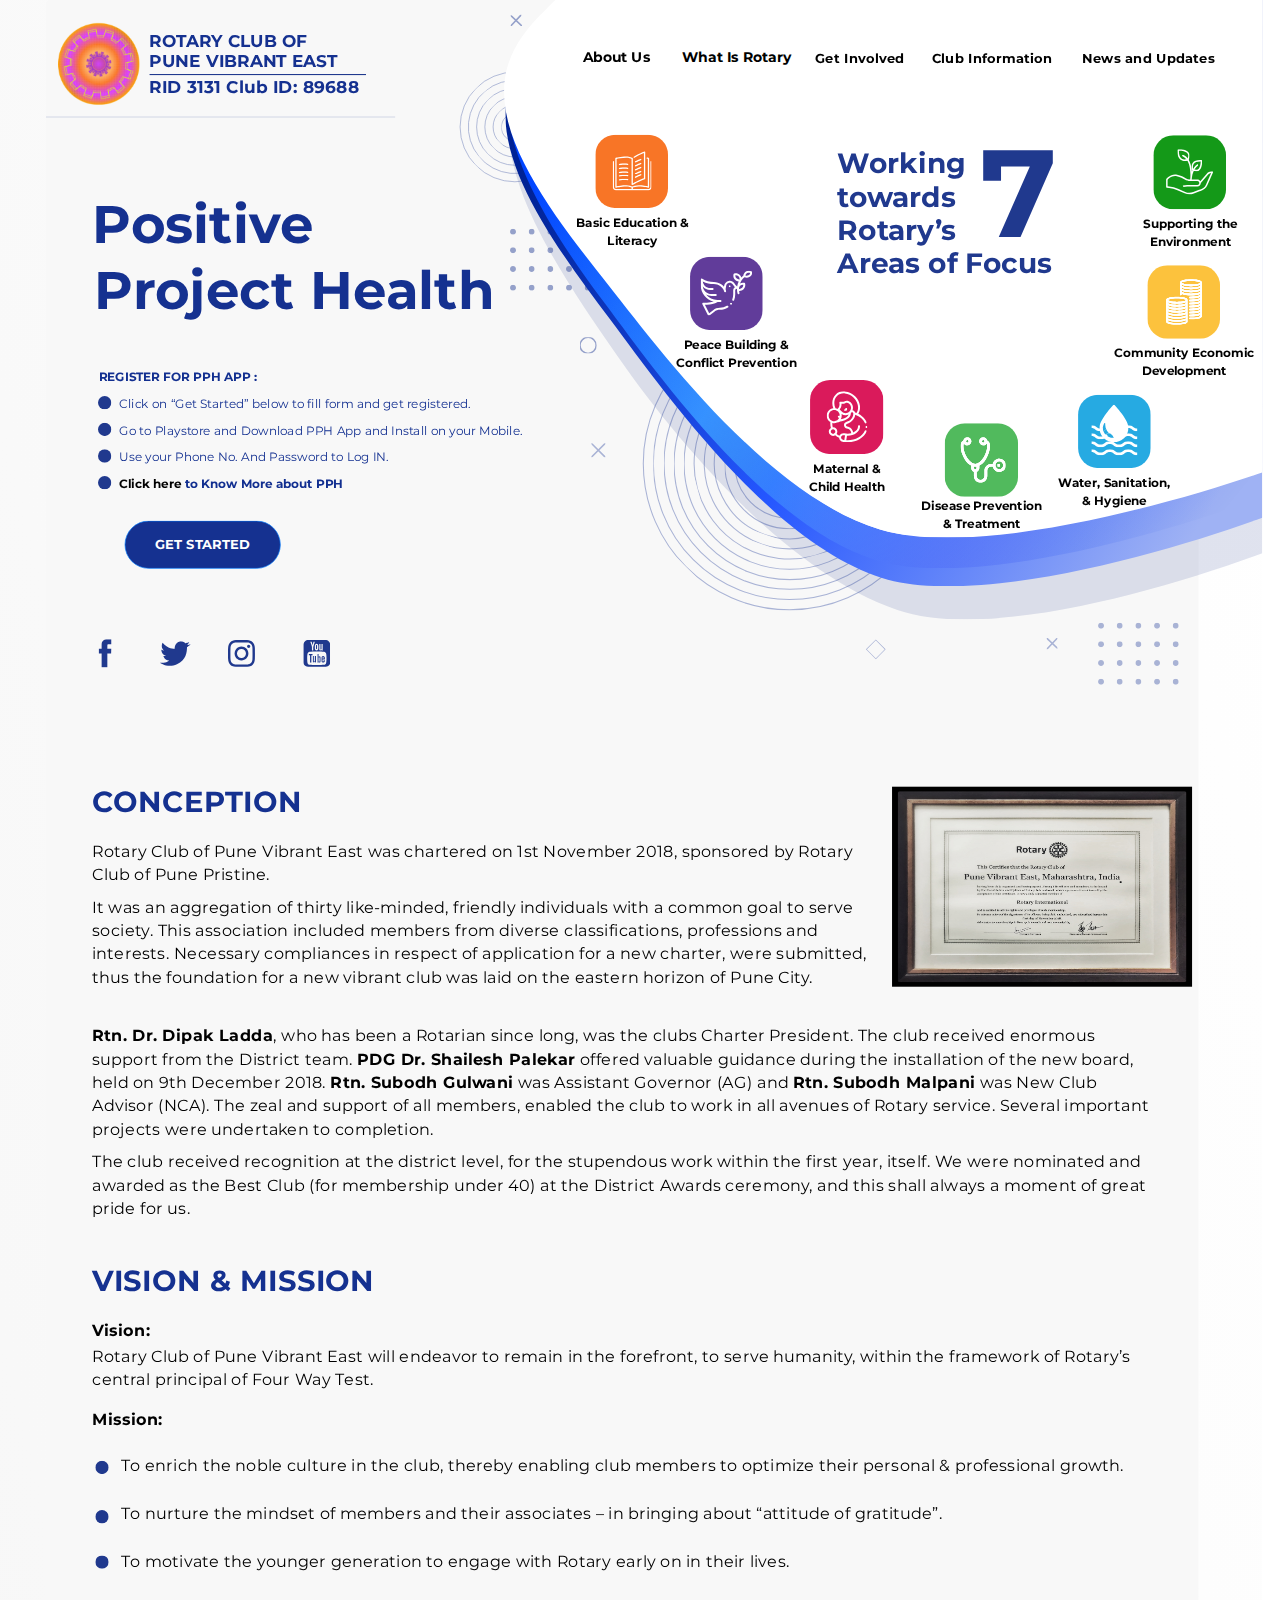
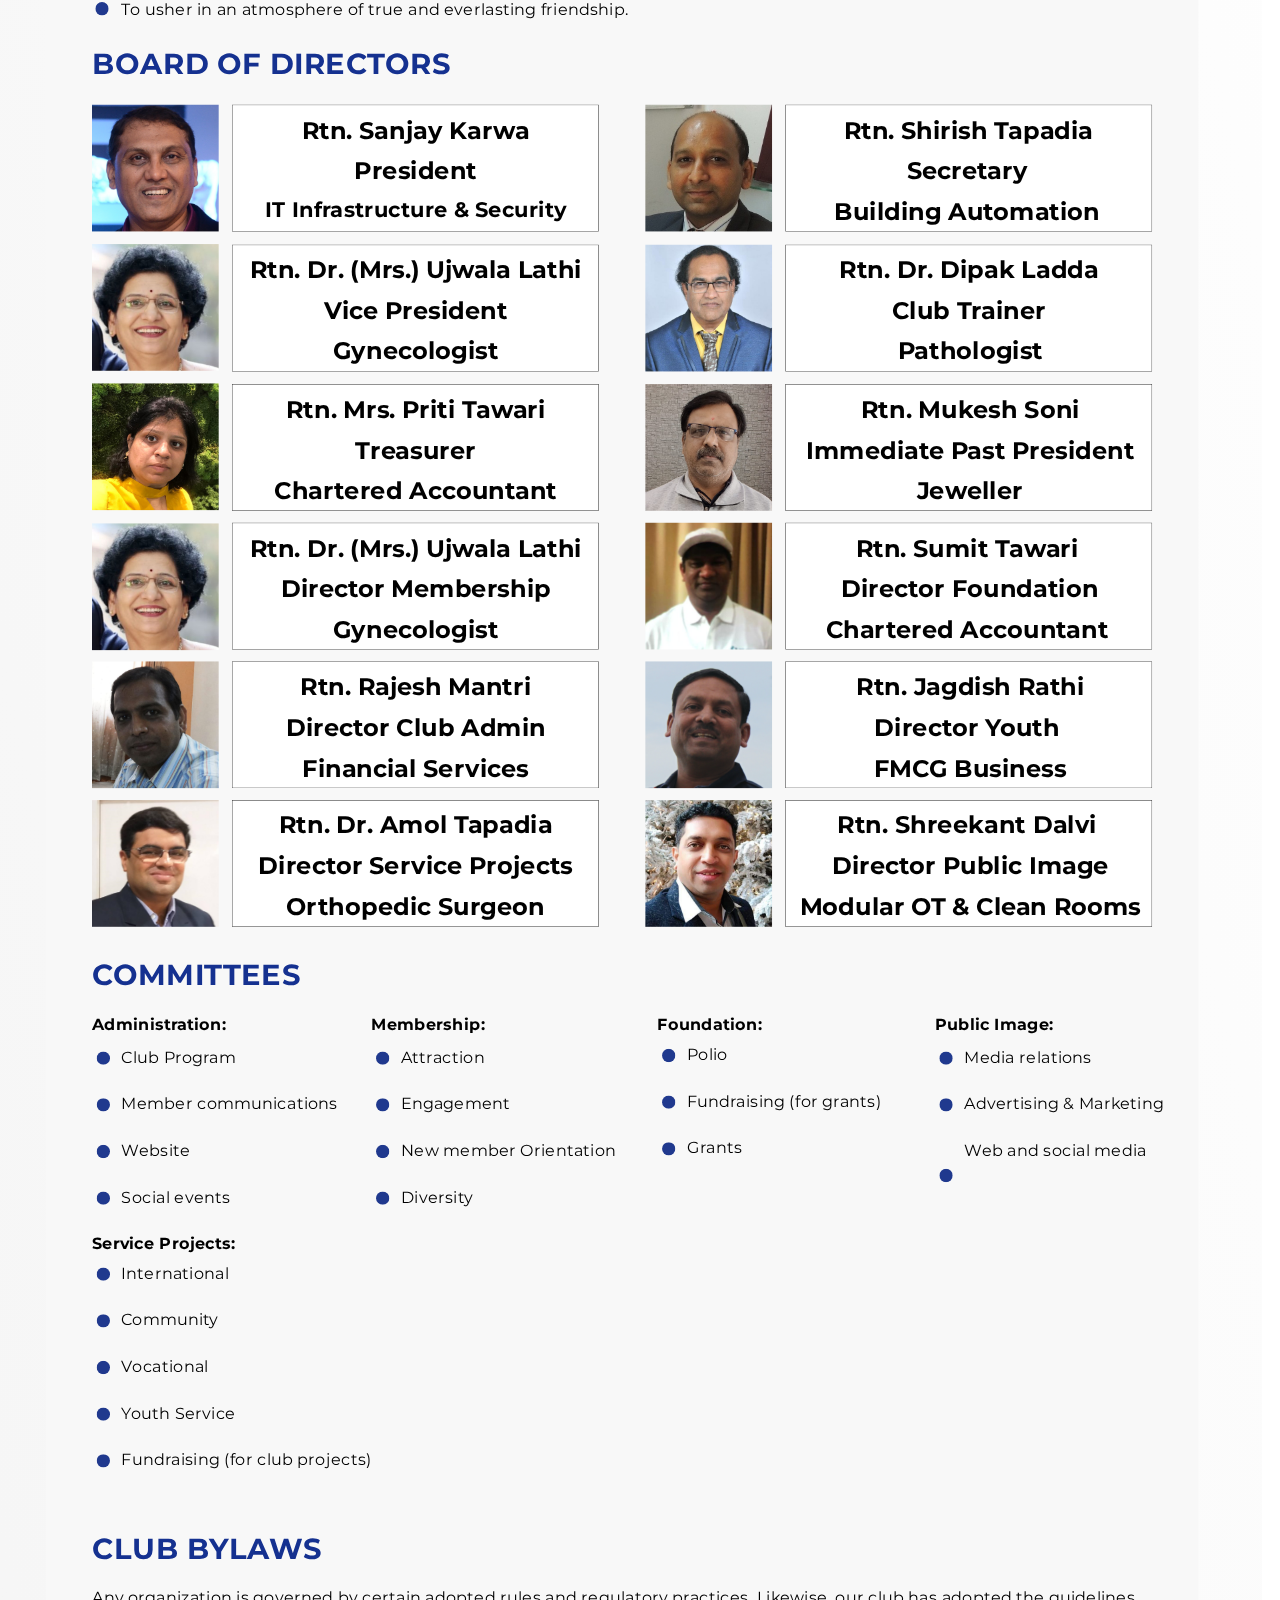
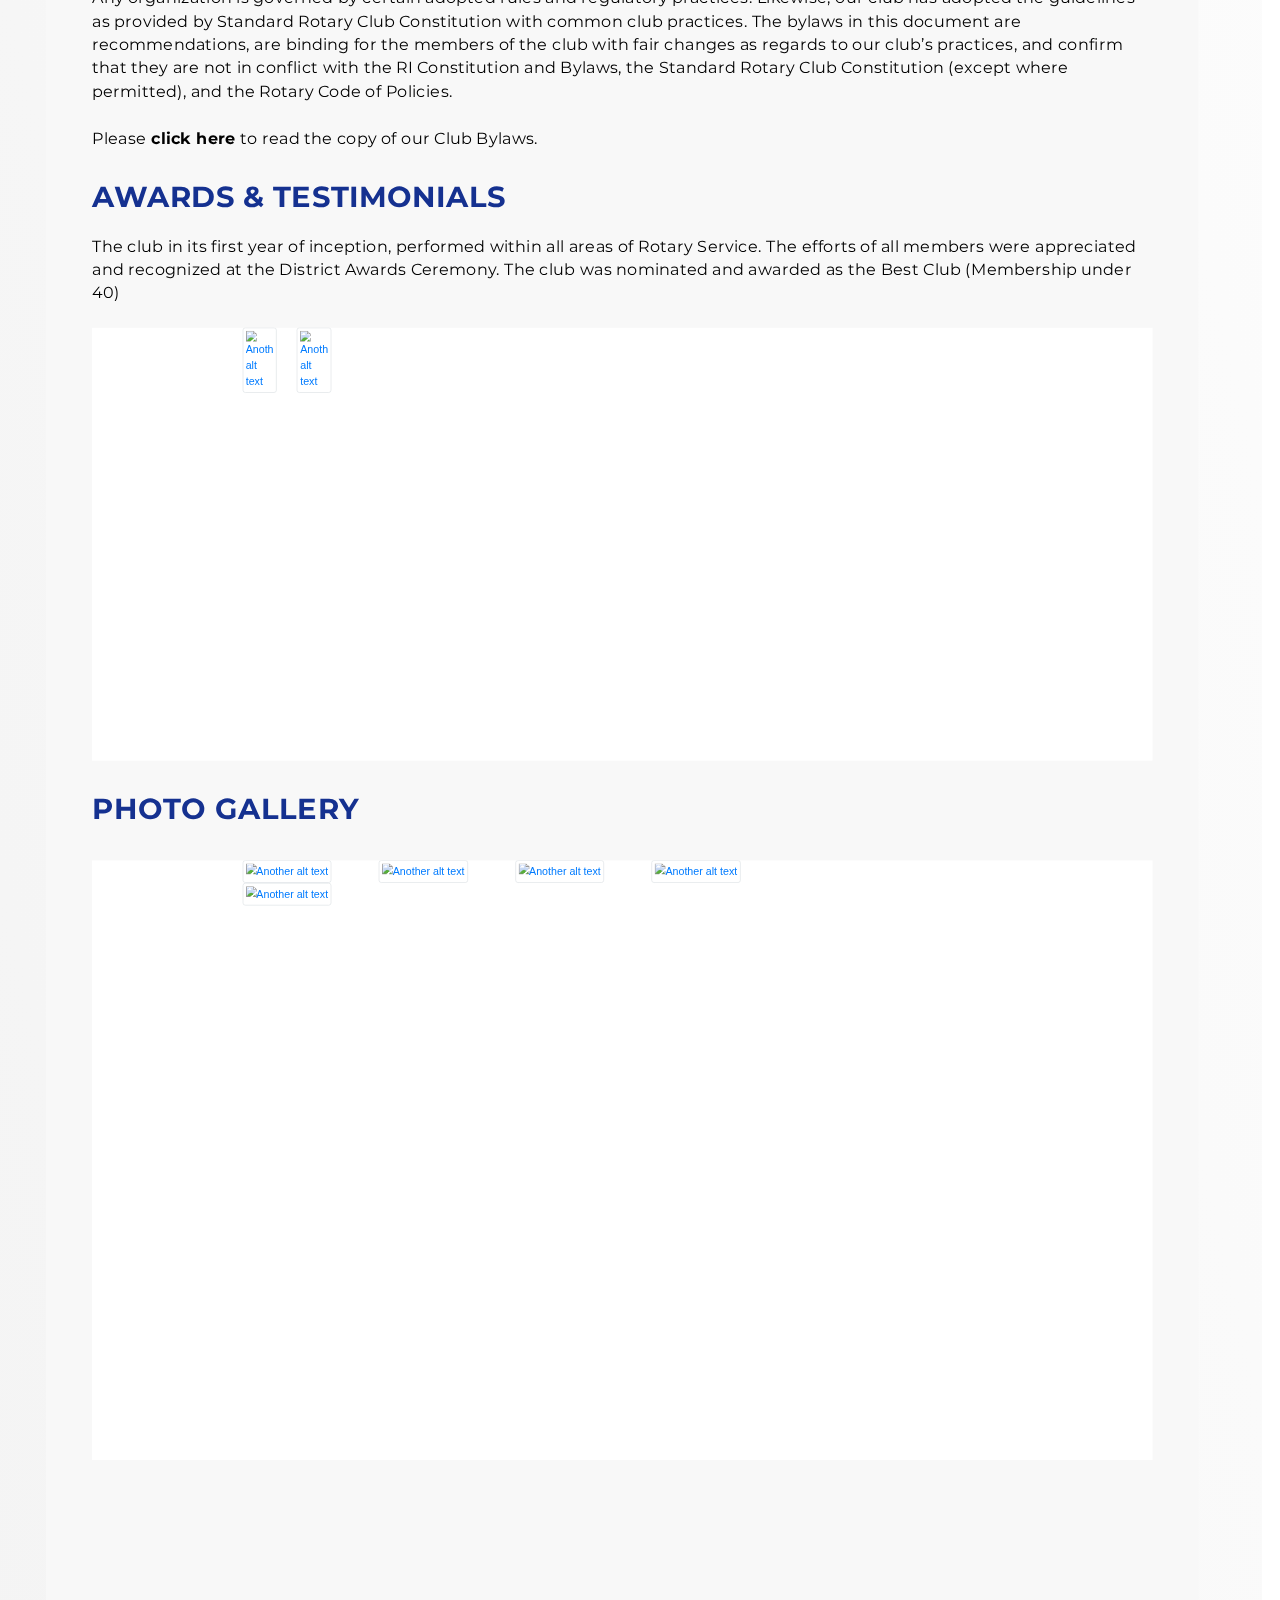
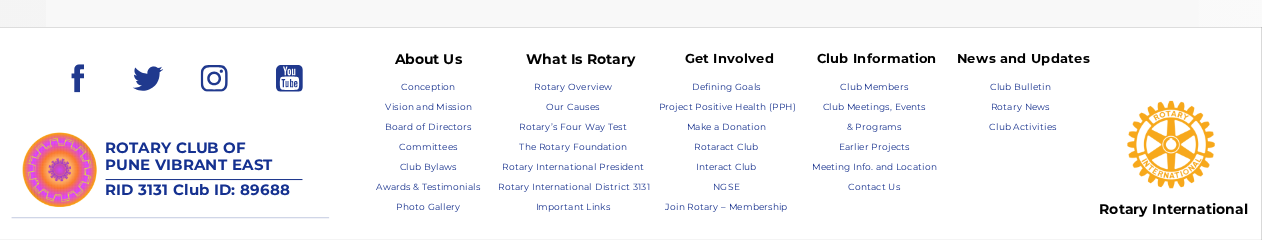
==== index.html @ 5a781910 "first commit" ====
<!DOCTYPE html> 
<html>
<head>
<meta charset="utf-8"/>
<meta http-equiv="X-UA-Compatible" content="IE=edge"/>

<link rel="preconnect" href="https://fonts.gstatic.com">
<link rel="stylesheet" href="https://maxcdn.bootstrapcdn.com/bootstrap/4.0.0/css/bootstrap.min.css" integrity="sha384-Gn5384xqQ1aoWXA+058RXPxPg6fy4IWvTNh0E263XmFcJlSAwiGgFAW/dAiS6JXm" crossorigin="anonymous">
<link href="https://fonts.googleapis.com/css2?family=Montserrat:ital,wght@0,100;0,200;0,300;0,500;0,600;0,700;0,800;0,900;1,100;1,400;1,500;1,600;1,700;1,800&display=swap" rel="stylesheet">
<meta name="viewport" content="width=device-width, initial-scale=1.0">

<script src="https://code.jquery.com/jquery-3.2.1.slim.min.js" integrity="sha384-KJ3o2DKtIkvYIK3UENzmM7KCkRr/rE9/Qpg6aAZGJwFDMVNA/GpGFF93hXpG5KkN" crossorigin="anonymous"></script>
<script src="https://cdnjs.cloudflare.com/ajax/libs/popper.js/1.12.9/umd/popper.min.js" integrity="sha384-ApNbgh9B+Y1QKtv3Rn7W3mgPxhU9K/ScQsAP7hUibX39j7fakFPskvXusvfa0b4Q" crossorigin="anonymous"></script>
<script src="https://maxcdn.bootstrapcdn.com/bootstrap/4.0.0/js/bootstrap.min.js" integrity="sha384-JZR6Spejh4U02d8jOt6vLEHfe/JQGiRRSQQxSfFWpi1MquVdAyjUar5+76PVCmYl" crossorigin="anonymous"></script>

<title>RCPVE Home</title>
<link rel="stylesheet" type="text/css"  href="css\navbar.css"/>

<link rel="stylesheet" type="text/css" id="applicationStylesheet" href="css\RCPVE_Home.css"/>
<script id="applicationScript" type="text/javascript" src="js\RCPVE_Home.js"></script>
<script id="redirect" type="text/javascript" src="js\redirect.js"></script>
<script src="https://code.jquery.com/jquery-3.2.1.slim.min.js" integrity="sha384-KJ3o2DKtIkvYIK3UENzmM7KCkRr/rE9/Qpg6aAZGJwFDMVNA/GpGFF93hXpG5KkN" crossorigin="anonymous"></script>
<script src="https://cdnjs.cloudflare.com/ajax/libs/popper.js/1.12.9/umd/popper.min.js" integrity="sha384-ApNbgh9B+Y1QKtv3Rn7W3mgPxhU9K/ScQsAP7hUibX39j7fakFPskvXusvfa0b4Q" crossorigin="anonymous"></script>
<script src="https://maxcdn.bootstrapcdn.com/bootstrap/4.0.0/js/bootstrap.min.js" integrity="sha384-JZR6Spejh4U02d8jOt6vLEHfe/JQGiRRSQQxSfFWpi1MquVdAyjUar5+76PVCmYl" crossorigin="anonymous"></script>
<script id="imageScript" type="text/javascript" src="images.js"></script>
</head>
<body><div class="container-fluid"> 
<div id="RCPVE_Home">
	<svg data-type="Path" data-name="Path 27223" class="Path_27223_o" viewBox="0 0 1920 7560">
		<linearGradient id="Path_27223_o" spreadMethod="pad" x1="1" x2="0" y1="0" y2="0.975">
			<stop offset="0" stop-color="#fff" stop-opacity="1"></stop>
			<stop offset="1" stop-color="#f4f4f4" stop-opacity="1"></stop>
		</linearGradient>
		<path id="Path_27223_o" d="M 0 0 L 1920 0 L 1920 7560 L 0 7560 L 0 3081.9140625 L 0 0 Z">
		</path>
	</svg>
	<svg data-type="Rectangle" data-name="Rectangle 2407" class="Rectangle_2407">
		<rect id="Rectangle_2407" rx="6.292200088500977" ry="6.292200088500977" x="0" y="0" width="1728.772" height="7560.482">
		</rect>
	</svg>
	<div data-type="Text" data-name="CONCEPTION" id="CONCEPTION">
	<section id="conception"><span>CONCEPTION</span>  </section>
	</div>
	<div data-type="Text" data-name="VISION & MISSION" id="VISION__MISSION">
		<section id="vision_mission"><span>VISION & MISSION</span></section>
	</div>
	<div data-type="Text" data-name="BOARD OF DIRECTORS" id="BOARD_OF_DIRECTORS">
		<section id="bod"><span>BOARD OF DIRECTORS</span></section>
	</div>
	<div data-type="Text" data-name="COMMITTEES" id="COMMITTEES">
		<section id="Committees">	<span>COMMITTEES</span></section>
	</div>
	<div data-type="Text" data-name="CLUB BYLAWS" id="CLUB_BYLAWS">
		<section id="club_by_laws">	<span>CLUB BYLAWS</span>
	</div>
	<div data-type="Text" data-name="AWARDS & TESTIMONIALS" id="AWARDS__TESTIMONIALS">
		<section id="Awards & Testimonials"></section>AWARDS & TESTIMONIALS
	</div>
	<div data-type="Text" data-name="PHOTO GALLERY" id="PHOTO_GALLERY">
		<section id="PHOTO GALLERY"></section>PHOTO GALLERY
	</div>
	<div data-type="Text" data-name="Highlight" id="Highlight">
		<span>Project Health</span>
	</div>
	<div data-type="Text" data-name="Main" id="Main">
		<span> Positive</span>
	</div>
	<div data-type="Text" data-name="REGISTER FOR PPH APP :" id="REGISTER_FOR_PPH_APP_">
		<span>REGISTER FOR PPH APP :</span>
	</div>
	
	<div data-type="Text" data-name="GET STARTED" class="GET_STARTED_Class" >
		<button type="button" class="btn btn-primary btn-lg" id="myBtn1" onclick="getStarted()" target="_blank"><b>GET STARTED</b></button>
<!--
		<a href="Get Involved.html" class="button1 buttonGetStarted btn btn-primary btn-lg active" role="button" aria-pressed="true">GET STARTED</a>

	<a href="Get Involved.html"	 class="button1 buttonGetStarted">  GET STARTED  </button> </a>-->
	</div> 
	<svg data-type="Path" data-name="Path 27220" class="Path_27220" onclick="fb()" viewBox="109.372 381.957 19.623 42.513">
		<path id="Path_27220" d="M 128.9952850341797 389.4071044921875 L 124.3632354736328 389.4071044921875 C 122.7251739501953 389.4071044921875 122.3854217529297 390.074462890625 122.3854217529297 391.7672119140625 L 122.3854217529297 395.856201171875 L 128.9952850341797 395.856201171875 L 128.3582305908203 403.0333251953125 L 122.3854217529297 403.0333251953125 L 122.3854217529297 424.470458984375 L 113.8250579833984 424.470458984375 L 113.8250579833984 403.1212158203125 L 109.3720245361328 403.1212158203125 L 109.3720245361328 395.856201171875 L 113.8250579833984 395.856201171875 L 113.8250579833984 390.1322021484375 C 113.8250579833984 384.762939453125 116.6977386474609 381.95703125 123.0679473876953 381.95703125 L 128.9952850341797 381.95703125 L 128.9952850341797 389.4071044921875 Z">
		</path>
	</svg>
	<svg data-type="Path" data-name="Path 27221" class="Path_27221" onclick="insta()" viewBox="173.476 382.304 40.396 40.408">
		<path id="Path_27221" d="M 213.7599792480469 394.179931640625 C 213.6629333496094 392.0352783203125 213.3110046386719 390.56103515625 212.8196105957031 389.2840576171875 C 212.3008728027344 387.9522705078125 211.6153259277344 386.8177490234375 210.4929504394531 385.6954345703125 C 209.3706359863281 384.5731201171875 208.2361145019531 383.887451171875 206.9044494628906 383.3687744140625 C 205.6273498535156 382.87744140625 204.1560974121094 382.528564453125 202.0115051269531 382.428466796875 C 199.8517150878906 382.331298828125 199.1631164550781 382.3040771484375 193.6816711425781 382.3040771484375 C 188.1850891113281 382.3040771484375 187.4965515136719 382.331298828125 185.3518981933594 382.428466796875 C 183.1921081542969 382.528564453125 181.7209167480469 382.87744140625 180.4438171386719 383.3687744140625 C 179.1121520996094 383.887451171875 177.9927673339844 384.5731201171875 176.8704528808594 385.6954345703125 C 175.7328796386719 386.8177490234375 175.0473327636719 387.9522705078125 174.5285949707031 389.2840576171875 C 174.0372009277344 390.56103515625 173.6883850097656 392.0352783203125 173.5882873535156 394.179931640625 C 173.4911804199219 396.3397216796875 173.4760437011719 397.025390625 173.4760437011719 402.509765625 C 173.4760437011719 408.0032958984375 173.4911804199219 408.69189453125 173.5882873535156 410.83642578125 C 173.6883850097656 412.996337890625 174.0372009277344 414.4554443359375 174.5285949707031 415.74462890625 C 175.0473327636719 417.0762939453125 175.7328796386719 418.1986083984375 176.8704528808594 419.3179931640625 C 177.9927673339844 420.4403076171875 179.1121520996094 421.1409912109375 180.4438171386719 421.6597900390625 C 181.7209167480469 422.1512451171875 183.1921081542969 422.5030517578125 185.3518981933594 422.6002197265625 C 187.4965515136719 422.7001953125 188.1850891113281 422.71240234375 193.6816711425781 422.71240234375 C 199.1631164550781 422.71240234375 199.8517150878906 422.7001953125 202.0115051269531 422.6002197265625 C 204.1560974121094 422.5030517578125 205.6273498535156 422.1512451171875 206.9044494628906 421.6597900390625 C 208.2361145019531 421.1409912109375 209.3706359863281 420.4403076171875 210.4929504394531 419.3179931640625 C 211.6153259277344 418.1986083984375 212.3008728027344 417.0762939453125 212.8196105957031 415.74462890625 C 213.3110046386719 414.4554443359375 213.6629333496094 412.996337890625 213.7599792480469 410.83642578125 C 213.8570251464844 408.69189453125 213.8722229003906 408.0032958984375 213.8722229003906 402.509765625 C 213.8722229003906 397.025390625 213.8570251464844 396.3397216796875 213.7599792480469 394.179931640625 Z M 210.1138000488281 410.6817626953125 C 210.0288391113281 412.6444091796875 209.7073059082031 413.712158203125 209.4282531738281 414.425048828125 C 209.0641784667969 415.365478515625 208.6274108886719 416.038818359375 207.9145202636719 416.7547607421875 C 207.2138366699219 417.4554443359375 206.5404357910156 417.8892822265625 205.5848693847656 418.2684326171875 C 204.8841857910156 418.5352783203125 203.8042297363281 418.8720703125 201.8416442871094 418.95703125 C 199.7091369628906 419.0540771484375 199.0660705566406 419.0814208984375 193.6816711425781 419.0814208984375 C 188.2821960449219 419.0814208984375 187.6391296386719 419.0540771484375 185.5066223144531 418.95703125 C 183.5439758300781 418.8720703125 182.4792175292969 418.5352783203125 181.7633361816406 418.2684326171875 C 180.8229675292969 417.8892822265625 180.1526184082031 417.4554443359375 179.4366760253906 416.7547607421875 C 178.7359924316406 416.038818359375 178.2991638183594 415.365478515625 177.9200134277344 414.425048828125 C 177.6560974121094 413.712158203125 177.3193664550781 412.6444091796875 177.2344055175781 410.6817626953125 C 177.1373596191406 408.5523681640625 177.1070251464844 407.9061279296875 177.1070251464844 402.509765625 C 177.1070251464844 397.1253662109375 177.1373596191406 396.479248046875 177.2344055175781 394.3466796875 C 177.3193664550781 392.3841552734375 177.6560974121094 391.30419921875 177.9200134277344 390.603515625 C 178.2991638183594 389.651123046875 178.7359924316406 388.9776611328125 179.4366760253906 388.2769775390625 C 180.1526184082031 387.5609130859375 180.8229675292969 387.127197265625 181.7633361816406 386.76318359375 C 182.4792175292969 386.4810791015625 183.5439758300781 386.1595458984375 185.5066223144531 386.0625 C 187.6391296386719 385.9775390625 188.2821960449219 385.9503173828125 193.6816711425781 385.9503173828125 C 199.0660705566406 385.9503173828125 199.7091369628906 385.9775390625 201.8416442871094 386.0625 C 203.8042297363281 386.1595458984375 204.8841857910156 386.4810791015625 205.5848693847656 386.76318359375 C 206.5404357910156 387.127197265625 207.2138366699219 387.5609130859375 207.9145202636719 388.2769775390625 C 208.6274108886719 388.9776611328125 209.0641784667969 389.651123046875 209.4282531738281 390.603515625 C 209.7073059082031 391.30419921875 210.0288391113281 392.3841552734375 210.1138000488281 394.3466796875 C 210.2138977050781 396.479248046875 210.2411804199219 397.1253662109375 210.2411804199219 402.509765625 C 210.2411804199219 407.9061279296875 210.2138977050781 408.5523681640625 210.1138000488281 410.6817626953125 Z M 204.4624938964844 389.299072265625 C 203.1186828613281 389.299072265625 202.0387878417969 390.394287109375 202.0387878417969 391.7259521484375 C 202.0387878417969 393.07275390625 203.1186828613281 394.152587890625 204.4624938964844 394.152587890625 C 205.7972106933594 394.152587890625 206.8892517089844 393.07275390625 206.8892517089844 391.7259521484375 C 206.8892517089844 390.394287109375 205.7972106933594 389.299072265625 204.4624938964844 389.299072265625 Z M 193.6816711425781 392.1324462890625 C 187.9454650878906 392.1324462890625 183.3043518066406 396.7886962890625 183.3043518066406 402.509765625 C 183.3043518066406 408.242919921875 187.9454650878906 412.8841552734375 193.6816711425781 412.8841552734375 C 199.4027404785156 412.8841552734375 204.0560607910156 408.242919921875 204.0560607910156 402.509765625 C 204.0560607910156 396.7886962890625 199.4027404785156 392.1324462890625 193.6816711425781 392.1324462890625 Z M 193.6816711425781 409.2530517578125 C 189.9536437988281 409.2530517578125 186.9383850097656 406.23779296875 186.9383850097656 402.509765625 C 186.9383850097656 398.790771484375 189.9536437988281 395.778564453125 193.6816711425781 395.778564453125 C 197.3976745605469 395.778564453125 200.4128723144531 398.790771484375 200.4128723144531 402.509765625 C 200.4128723144531 406.23779296875 197.3976745605469 409.2530517578125 193.6816711425781 409.2530517578125 Z">
		</path>
	</svg>
	<svg data-type="Path" data-name="Path 27222" class="Path_27222" onclick="twitter()" viewBox="139.708 382.918 45.859 36.682">
		<path id="Path_27222" d="M 161.7762451171875 394.111083984375 C 161.7762451171875 394.111083984375 151.1986694335938 394.2506103515625 143.5604553222656 384.837890625 C 143.5604553222656 384.837890625 139.729248046875 391.799560546875 145.753662109375 396.7562255859375 C 145.753662109375 396.7562255859375 142.4168701171875 396.0343017578125 141.7009887695313 395.2152099609375 C 141.7009887695313 395.2152099609375 141.4886474609375 402.777587890625 148.881103515625 404.80078125 C 148.881103515625 404.80078125 145.9477844238281 405.1375732421875 144.8223876953125 404.879638671875 C 144.8223876953125 404.879638671875 146.2389831542969 411.18310546875 153.3554382324219 411.4835205078125 C 153.3554382324219 411.4835205078125 148.3502807617188 416.3338623046875 139.7080078125 414.8505859375 C 139.7080078125 414.8505859375 151.1622314453125 423.54443359375 165.1221008300781 417.40771484375 C 179.0819396972656 411.271240234375 180.1557922363281 398.2850341796875 180.2073669433594 391.7904052734375 C 180.2073669433594 391.7904052734375 184.7392578125 388.8389892578125 185.5674438476563 387.3494873046875 C 185.5674438476563 387.3494873046875 180.9717712402344 388.584228515625 180.4106140136719 388.5325927734375 C 180.4106140136719 388.5325927734375 183.289306640625 384.810546875 183.5137939453125 383.697265625 C 183.5137939453125 383.697265625 178.5298461914063 385.8480224609375 177.5773620605469 385.6507568359375 C 177.5773620605469 385.6507568359375 174.0343322753906 381.91064453125 169.0413208007813 383.181640625 C 165.3587036132813 384.1219482421875 162.5618896484375 387.2342529296875 161.9218444824219 390.98046875 C 161.7640991210938 391.899658203125 161.6943054199219 392.943115234375 161.7762451171875 394.111083984375 Z">
		</path>
	</svg>
	<div data-type="Symbol" data-name="Component 4 – 1" id="Component_4__1" class="Component_4___1">
		<div data-type="Group" data-name="Group 9688" id="Group_9688">
			<svg data-type="Ellipse" data-name="Ellipse 5540" class="Ellipse_5540">
				<ellipse id="Ellipse_5540" rx="219.41395568847656" ry="219.41395568847656" cx="219.41395568847656" cy="219.41395568847656">
				</ellipse>
			</svg>
			<svg data-type="Ellipse" data-name="Ellipse 5541" class="Ellipse_5541">
				<ellipse id="Ellipse_5541" rx="204.17201232910156" ry="204.17201232910156" cx="204.17201232910156" cy="204.17201232910156">
				</ellipse>
			</svg>
			<svg data-type="Ellipse" data-name="Ellipse 5542" class="Ellipse_5542">
				<ellipse id="Ellipse_5542" rx="188.9302215576172" ry="188.9302215576172" cx="188.9302215576172" cy="188.9302215576172">
				</ellipse>
			</svg>
			<svg data-type="Ellipse" data-name="Ellipse 5543" class="Ellipse_5543">
				<ellipse id="Ellipse_5543" rx="173.68846130371094" ry="173.68846130371094" cx="173.68846130371094" cy="173.68846130371094">
				</ellipse>
			</svg>
			<svg data-type="Ellipse" data-name="Ellipse 5544" class="Ellipse_5544">
				<ellipse id="Ellipse_5544" rx="158.44668579101562" ry="158.44668579101562" cx="158.44668579101562" cy="158.44668579101562">
				</ellipse>
			</svg>
			<svg data-type="Ellipse" data-name="Ellipse 5545" class="Ellipse_5545">
				<ellipse id="Ellipse_5545" rx="143.20494079589844" ry="143.20494079589844" cx="143.20494079589844" cy="143.20494079589844">
				</ellipse>
			</svg>
			<svg data-type="Ellipse" data-name="Ellipse 5546" class="Ellipse_5546">
				<ellipse id="Ellipse_5546" rx="127.96305084228516" ry="127.96305084228516" cx="127.96305084228516" cy="127.96305084228516">
				</ellipse>
			</svg>
			<svg data-type="Ellipse" data-name="Ellipse 5547" class="Ellipse_5547">
				<ellipse id="Ellipse_5547" rx="112.72127532958984" ry="112.72127532958984" cx="112.72127532958984" cy="112.72127532958984">
				</ellipse>
			</svg>
			<svg data-type="Ellipse" data-name="Ellipse 5548" class="Ellipse_5548">
				<ellipse id="Ellipse_5548" rx="97.47926330566406" ry="97.47926330566406" cx="97.47926330566406" cy="97.47926330566406">
				</ellipse>
			</svg>
			<svg data-type="Ellipse" data-name="Ellipse 5549" class="Ellipse_5549">
				<ellipse id="Ellipse_5549" rx="82.23751831054688" ry="82.23751831054688" cx="82.23751831054688" cy="82.23751831054688">
				</ellipse>
			</svg>
			<svg data-type="Ellipse" data-name="Ellipse 5550" class="Ellipse_5550">
				<ellipse id="Ellipse_5550" rx="66.9957504272461" ry="66.9957504272461" cx="66.9957504272461" cy="66.9957504272461">
				</ellipse>
			</svg>
			<svg data-type="Ellipse" data-name="Ellipse 5551" class="Ellipse_5551">
				<ellipse id="Ellipse_5551" rx="51.75397491455078" ry="51.75397491455078" cx="51.75397491455078" cy="51.75397491455078">
				</ellipse>
			</svg>
			<svg data-type="Ellipse" data-name="Ellipse 5552" class="Ellipse_5552">
				<ellipse id="Ellipse_5552" rx="36.51219940185547" ry="36.51219940185547" cx="36.51219940185547" cy="36.51219940185547">
				</ellipse>
			</svg>
			<svg data-type="Path" data-name="Path 27169" class="Path_27169" viewBox="444.103 288.053 42.541 42.541">
				<path id="Path_27169" d="M 486.6439208984375 309.3233642578125 C 486.6439208984375 321.06884765625 477.1219482421875 330.5938110351563 465.3734130859375 330.5938110351563 C 453.625 330.5938110351563 444.10302734375 321.06884765625 444.10302734375 309.3233642578125 C 444.10302734375 297.5748901367188 453.625 288.052978515625 465.3734130859375 288.052978515625 C 477.1219482421875 288.052978515625 486.6439208984375 297.5748901367188 486.6439208984375 309.3233642578125 Z">
				</path>
			</svg>
		</div>
		<div data-type="Group" data-name="Group 9689" id="Group_9689">
			<svg data-type="Ellipse" data-name="Ellipse 5553" class="Ellipse_5553">
				<ellipse id="Ellipse_5553" rx="82.29448699951172" ry="82.29448699951172" cx="82.29448699951172" cy="82.29448699951172">
				</ellipse>
			</svg>
			<svg data-type="Ellipse" data-name="Ellipse 5554" class="Ellipse_5554">
				<ellipse id="Ellipse_5554" rx="69.90839385986328" ry="69.90839385986328" cx="69.90839385986328" cy="69.90839385986328">
				</ellipse>
			</svg>
			<svg data-type="Ellipse" data-name="Ellipse 5555" class="Ellipse_5555">
				<ellipse id="Ellipse_5555" rx="57.52228546142578" ry="57.52228546142578" cx="57.52228546142578" cy="57.52228546142578">
				</ellipse>
			</svg>
			<svg data-type="Ellipse" data-name="Ellipse 5556" class="Ellipse_5556">
				<ellipse id="Ellipse_5556" rx="45.13618469238281" ry="45.13618469238281" cx="45.13618469238281" cy="45.13618469238281">
				</ellipse>
			</svg>
			<svg data-type="Ellipse" data-name="Ellipse 5557" class="Ellipse_5557">
				<ellipse id="Ellipse_5557" rx="32.750083923339844" ry="32.750083923339844" cx="32.750083923339844" cy="32.750083923339844">
				</ellipse>
			</svg>
			<svg data-type="Path" data-name="Path 27170" class="Path_27170" viewBox="308.661 121.871 40.727 40.727">
				<path id="Path_27170" d="M 349.3878173828125 142.2344055175781 C 349.3878173828125 153.4823913574219 340.2723388671875 162.5978088378906 329.0244140625 162.5978088378906 C 317.7764282226563 162.5978088378906 308.6610107421875 153.4823913574219 308.6610107421875 142.2344055175781 C 308.6610107421875 130.9894714355469 317.7764282226563 121.8710021972656 329.0244140625 121.8710021972656 C 340.2723388671875 121.8710021972656 349.3878173828125 130.9894714355469 349.3878173828125 142.2344055175781 Z">
				</path>
			</svg>
			<svg data-type="Path" data-name="Path 27171" class="Path_27171" viewBox="312.744 125.954 15.956 15.956">
				<path id="Path_27171" d="M 328.6998901367188 133.9319152832031 C 328.6998901367188 138.3395080566406 325.1295166015625 141.9098510742188 320.7219848632813 141.9098510742188 C 316.3174438476563 141.9098510742188 312.7440185546875 138.3395080566406 312.7440185546875 133.9319152832031 C 312.7440185546875 129.5274047851563 316.3174438476563 125.9540100097656 320.7219848632813 125.9540100097656 C 325.1295166015625 125.9540100097656 328.6998901367188 129.5274047851563 328.6998901367188 133.9319152832031 Z">
				</path>
			</svg>
		</div>
		<div data-type="Group" data-name="Group 9690" id="Group_9690">
			<svg data-type="Line" data-name="Line 45" class="Line_45" viewBox="0 0 17.889 17.889">
				<path id="Line_45" d="M 0 0 L 17.88874053955078 17.88904571533203">
				</path>
			</svg>
			<svg data-type="Line" data-name="Line 46" class="Line_46" viewBox="0 0 17.889 17.889">
				<path id="Line_46" d="M 17.88874053955078 0 L 0 17.88904571533203">
				</path>
			</svg>
		</div>
		<div data-type="Group" data-name="Group 9691" id="Group_9691">
			<svg data-type="Line" data-name="Line 47" class="Line_47" viewBox="0 0 14.125 13.368">
				<path id="Line_47" d="M 0 0 L 14.12455940246582 13.36832523345947">
				</path>
			</svg>
			<svg data-type="Line" data-name="Line 48" class="Line_48" viewBox="0 0 13.368 14.125">
				<path id="Line_48" d="M 13.36832523345947 0 L 0 14.12486362457275">
				</path>
			</svg>
		</div>
		<div data-type="Group" data-name="Group 9692" id="Group_9692">
			<svg data-type="Line" data-name="Line 49" class="Line_49" viewBox="0 0 14.125 13.368">
				<path id="Line_49" d="M 0 0 L 14.12455940246582 13.36832523345947">
				</path>
			</svg>
			<svg data-type="Line" data-name="Line 50" class="Line_50" viewBox="0 0 13.368 14.125">
				<path id="Line_50" d="M 13.36832523345947 0 L 0 14.12455940246582">
				</path>
			</svg>
		</div>
		<div data-type="Group" data-name="Group 9693" id="Group_9693">
			<svg data-type="Path" data-name="Path 27172" class="Path_27172" viewBox="312.982 178.891 8.915 8.918">
				<path id="Path_27172" d="M 321.897216796875 183.3501281738281 C 321.897216796875 185.8102722167969 319.9012451171875 187.8092956542969 317.4380493164063 187.8092956542969 C 314.97802734375 187.8092956542969 312.9819946289063 185.8102722167969 312.9819946289063 183.3501281738281 C 312.9819946289063 180.8869934082031 314.97802734375 178.8910217285156 317.4380493164063 178.8910217285156 C 319.9012451171875 178.8910217285156 321.897216796875 180.8869934082031 321.897216796875 183.3501281738281 Z">
				</path>
			</svg>
			<svg data-type="Path" data-name="Path 27173" class="Path_27173" viewBox="322.178 178.891 8.918 8.918">
				<path id="Path_27173" d="M 331.0963134765625 183.3501281738281 C 331.0963134765625 185.8102722167969 329.1002807617188 187.8092956542969 326.63720703125 187.8092956542969 C 324.1770629882813 187.8092956542969 322.1780395507813 185.8102722167969 322.1780395507813 183.3501281738281 C 322.1780395507813 180.8869934082031 324.1770629882813 178.8910217285156 326.63720703125 178.8910217285156 C 329.1002807617188 178.8910217285156 331.0963134765625 180.8869934082031 331.0963134765625 183.3501281738281 Z">
				</path>
			</svg>
			<svg data-type="Path" data-name="Path 27174" class="Path_27174" viewBox="331.375 178.891 8.918 8.918">
				<path id="Path_27174" d="M 340.2932739257813 183.3501281738281 C 340.2932739257813 185.8102722167969 338.2973022460938 187.8092956542969 335.8341674804688 187.8092956542969 C 333.3709716796875 187.8092956542969 331.375 185.8102722167969 331.375 183.3501281738281 C 331.375 180.8869934082031 333.3709716796875 178.8910217285156 335.8341674804688 178.8910217285156 C 338.2973022460938 178.8910217285156 340.2932739257813 180.8869934082031 340.2932739257813 183.3501281738281 Z">
				</path>
			</svg>
			<svg data-type="Path" data-name="Path 27175" class="Path_27175" viewBox="340.572 178.891 8.918 8.918">
				<path id="Path_27175" d="M 349.4902954101563 183.3501281738281 C 349.4902954101563 185.8102722167969 347.4943237304688 187.8092956542969 345.0311889648438 187.8092956542969 C 342.5680541992188 187.8092956542969 340.5719604492188 185.8102722167969 340.5719604492188 183.3501281738281 C 340.5719604492188 180.8869934082031 342.5680541992188 178.8910217285156 345.0311889648438 178.8910217285156 C 347.4943237304688 178.8910217285156 349.4902954101563 180.8869934082031 349.4902954101563 183.3501281738281 Z">
				</path>
			</svg>
			<svg data-type="Path" data-name="Path 27176" class="Path_27176" viewBox="349.769 178.891 8.918 8.918">
				<path id="Path_27176" d="M 358.6873779296875 183.3501281738281 C 358.6873779296875 185.8102722167969 356.6912841796875 187.8092956542969 354.2281494140625 187.8092956542969 C 351.7650146484375 187.8092956542969 349.76904296875 185.8102722167969 349.76904296875 183.3501281738281 C 349.76904296875 180.8869934082031 351.7650146484375 178.8910217285156 354.2281494140625 178.8910217285156 C 356.6912841796875 178.8910217285156 358.6873779296875 180.8869934082031 358.6873779296875 183.3501281738281 Z">
				</path>
			</svg>
			<svg data-type="Path" data-name="Path 27177" class="Path_27177" viewBox="312.982 188.088 8.915 8.918">
				<path id="Path_27177" d="M 321.897216796875 192.547119140625 C 321.897216796875 195.0072631835938 319.9012451171875 197.0062866210938 317.4380493164063 197.0062866210938 C 314.97802734375 197.0062866210938 312.9819946289063 195.0072631835938 312.9819946289063 192.547119140625 C 312.9819946289063 190.083984375 314.97802734375 188.0880126953125 317.4380493164063 188.0880126953125 C 319.9012451171875 188.0880126953125 321.897216796875 190.083984375 321.897216796875 192.547119140625 Z">
				</path>
			</svg>
			<svg data-type="Path" data-name="Path 27178" class="Path_27178" viewBox="322.178 188.088 8.918 8.918">
				<path id="Path_27178" d="M 331.0963134765625 192.547119140625 C 331.0963134765625 195.0072631835938 329.1002807617188 197.0062866210938 326.63720703125 197.0062866210938 C 324.1770629882813 197.0062866210938 322.1780395507813 195.0072631835938 322.1780395507813 192.547119140625 C 322.1780395507813 190.083984375 324.1770629882813 188.0880126953125 326.63720703125 188.0880126953125 C 329.1002807617188 188.0880126953125 331.0963134765625 190.083984375 331.0963134765625 192.547119140625 Z">
				</path>
			</svg>
			<svg data-type="Path" data-name="Path 27179" class="Path_27179" viewBox="331.375 188.088 8.918 8.918">
				<path id="Path_27179" d="M 340.2932739257813 192.547119140625 C 340.2932739257813 195.0072631835938 338.2973022460938 197.0062866210938 335.8341674804688 197.0062866210938 C 333.3709716796875 197.0062866210938 331.375 195.0072631835938 331.375 192.547119140625 C 331.375 190.083984375 333.3709716796875 188.0880126953125 335.8341674804688 188.0880126953125 C 338.2973022460938 188.0880126953125 340.2932739257813 190.083984375 340.2932739257813 192.547119140625 Z">
				</path>
			</svg>
			<svg data-type="Path" data-name="Path 27180" class="Path_27180" viewBox="340.572 188.088 8.918 8.918">
				<path id="Path_27180" d="M 349.4902954101563 192.547119140625 C 349.4902954101563 195.0072631835938 347.4943237304688 197.0062866210938 345.0311889648438 197.0062866210938 C 342.5680541992188 197.0062866210938 340.5719604492188 195.0072631835938 340.5719604492188 192.547119140625 C 340.5719604492188 190.083984375 342.5680541992188 188.0880126953125 345.0311889648438 188.0880126953125 C 347.4943237304688 188.0880126953125 349.4902954101563 190.083984375 349.4902954101563 192.547119140625 Z">
				</path>
			</svg>
			<svg data-type="Path" data-name="Path 27181" class="Path_27181" viewBox="349.769 188.088 8.918 8.918">
				<path id="Path_27181" d="M 358.6873779296875 192.547119140625 C 358.6873779296875 195.0072631835938 356.6912841796875 197.0062866210938 354.2281494140625 197.0062866210938 C 351.7650146484375 197.0062866210938 349.76904296875 195.0072631835938 349.76904296875 192.547119140625 C 349.76904296875 190.083984375 351.7650146484375 188.0880126953125 354.2281494140625 188.0880126953125 C 356.6912841796875 188.0880126953125 358.6873779296875 190.083984375 358.6873779296875 192.547119140625 Z">
				</path>
			</svg>
			<svg data-type="Path" data-name="Path 27182" class="Path_27182" viewBox="312.982 197.285 8.915 8.915">
				<path id="Path_27182" d="M 321.897216796875 201.7441711425781 C 321.897216796875 204.2042541503906 319.9012451171875 206.2002868652344 317.4380493164063 206.2002868652344 C 314.97802734375 206.2002868652344 312.9819946289063 204.2042541503906 312.9819946289063 201.7441711425781 C 312.9819946289063 199.2809753417969 314.97802734375 197.2850036621094 317.4380493164063 197.2850036621094 C 319.9012451171875 197.2850036621094 321.897216796875 199.2809753417969 321.897216796875 201.7441711425781 Z">
				</path>
			</svg>
			<svg data-type="Path" data-name="Path 27183" class="Path_27183" viewBox="322.178 197.285 8.918 8.915">
				<path id="Path_27183" d="M 331.0963134765625 201.7441711425781 C 331.0963134765625 204.2042541503906 329.1002807617188 206.2002868652344 326.63720703125 206.2002868652344 C 324.1770629882813 206.2002868652344 322.1780395507813 204.2042541503906 322.1780395507813 201.7441711425781 C 322.1780395507813 199.2809753417969 324.1770629882813 197.2850036621094 326.63720703125 197.2850036621094 C 329.1002807617188 197.2850036621094 331.0963134765625 199.2809753417969 331.0963134765625 201.7441711425781 Z">
				</path>
			</svg>
			<svg data-type="Path" data-name="Path 27184" class="Path_27184" viewBox="331.375 197.285 8.918 8.915">
				<path id="Path_27184" d="M 340.2932739257813 201.7441711425781 C 340.2932739257813 204.2042541503906 338.2973022460938 206.2002868652344 335.8341674804688 206.2002868652344 C 333.3709716796875 206.2002868652344 331.375 204.2042541503906 331.375 201.7441711425781 C 331.375 199.2809753417969 333.3709716796875 197.2850036621094 335.8341674804688 197.2850036621094 C 338.2973022460938 197.2850036621094 340.2932739257813 199.2809753417969 340.2932739257813 201.7441711425781 Z">
				</path>
			</svg>
			<svg data-type="Path" data-name="Path 27185" class="Path_27185" viewBox="340.572 197.285 8.918 8.915">
				<path id="Path_27185" d="M 349.4902954101563 201.7441711425781 C 349.4902954101563 204.2042541503906 347.4943237304688 206.2002868652344 345.0311889648438 206.2002868652344 C 342.5680541992188 206.2002868652344 340.5719604492188 204.2042541503906 340.5719604492188 201.7441711425781 C 340.5719604492188 199.2809753417969 342.5680541992188 197.2850036621094 345.0311889648438 197.2850036621094 C 347.4943237304688 197.2850036621094 349.4902954101563 199.2809753417969 349.4902954101563 201.7441711425781 Z">
				</path>
			</svg>
			<svg data-type="Path" data-name="Path 27186" class="Path_27186" viewBox="349.769 197.285 8.918 8.915">
				<path id="Path_27186" d="M 358.6873779296875 201.7441711425781 C 358.6873779296875 204.2042541503906 356.6912841796875 206.2002868652344 354.2281494140625 206.2002868652344 C 351.7650146484375 206.2002868652344 349.76904296875 204.2042541503906 349.76904296875 201.7441711425781 C 349.76904296875 199.2809753417969 351.7650146484375 197.2850036621094 354.2281494140625 197.2850036621094 C 356.6912841796875 197.2850036621094 358.6873779296875 199.2809753417969 358.6873779296875 201.7441711425781 Z">
				</path>
			</svg>
			<svg data-type="Path" data-name="Path 27187" class="Path_27187" viewBox="312.982 206.482 8.915 8.915">
				<path id="Path_27187" d="M 321.897216796875 210.941162109375 C 321.897216796875 213.4013061523438 319.9012451171875 215.3972778320313 317.4380493164063 215.3972778320313 C 314.97802734375 215.3972778320313 312.9819946289063 213.4013061523438 312.9819946289063 210.941162109375 C 312.9819946289063 208.47802734375 314.97802734375 206.4819946289063 317.4380493164063 206.4819946289063 C 319.9012451171875 206.4819946289063 321.897216796875 208.47802734375 321.897216796875 210.941162109375 Z">
				</path>
			</svg>
			<svg data-type="Path" data-name="Path 27188" class="Path_27188" viewBox="322.178 206.482 8.918 8.915">
				<path id="Path_27188" d="M 331.0963134765625 210.941162109375 C 331.0963134765625 213.4013061523438 329.1002807617188 215.3972778320313 326.63720703125 215.3972778320313 C 324.1770629882813 215.3972778320313 322.1780395507813 213.4013061523438 322.1780395507813 210.941162109375 C 322.1780395507813 208.47802734375 324.1770629882813 206.4819946289063 326.63720703125 206.4819946289063 C 329.1002807617188 206.4819946289063 331.0963134765625 208.47802734375 331.0963134765625 210.941162109375 Z">
				</path>
			</svg>
			<svg data-type="Path" data-name="Path 27189" class="Path_27189" viewBox="331.375 206.482 8.918 8.915">
				<path id="Path_27189" d="M 340.2932739257813 210.941162109375 C 340.2932739257813 213.4013061523438 338.2973022460938 215.3972778320313 335.8341674804688 215.3972778320313 C 333.3709716796875 215.3972778320313 331.375 213.4013061523438 331.375 210.941162109375 C 331.375 208.47802734375 333.3709716796875 206.4819946289063 335.8341674804688 206.4819946289063 C 338.2973022460938 206.4819946289063 340.2932739257813 208.47802734375 340.2932739257813 210.941162109375 Z">
				</path>
			</svg>
			<svg data-type="Path" data-name="Path 27190" class="Path_27190" viewBox="340.572 206.482 8.918 8.915">
				<path id="Path_27190" d="M 349.4902954101563 210.941162109375 C 349.4902954101563 213.4013061523438 347.4943237304688 215.3972778320313 345.0311889648438 215.3972778320313 C 342.5680541992188 215.3972778320313 340.5719604492188 213.4013061523438 340.5719604492188 210.941162109375 C 340.5719604492188 208.47802734375 342.5680541992188 206.4819946289063 345.0311889648438 206.4819946289063 C 347.4943237304688 206.4819946289063 349.4902954101563 208.47802734375 349.4902954101563 210.941162109375 Z">
				</path>
			</svg>
			<svg data-type="Path" data-name="Path 27191" class="Path_27191" viewBox="349.769 206.482 8.918 8.915">
				<path id="Path_27191" d="M 358.6873779296875 210.941162109375 C 358.6873779296875 213.4013061523438 356.6912841796875 215.3972778320313 354.2281494140625 215.3972778320313 C 351.7650146484375 215.3972778320313 349.76904296875 213.4013061523438 349.76904296875 210.941162109375 C 349.76904296875 208.47802734375 351.7650146484375 206.4819946289063 354.2281494140625 206.4819946289063 C 356.6912841796875 206.4819946289063 358.6873779296875 208.47802734375 358.6873779296875 210.941162109375 Z">
				</path>
			</svg>
		</div>
		<div data-type="Group" data-name="Group 9694" id="Group_9694">
			<svg data-type="Path" data-name="Path 27192" class="Path_27192" viewBox="603.742 373.702 8.918 8.915">
				<path id="Path_27192" d="M 612.6602783203125 378.1611938476563 C 612.6602783203125 380.6212768554688 610.664306640625 382.6172485351563 608.2010498046875 382.6172485351563 C 605.738037109375 382.6172485351563 603.7420654296875 380.6212768554688 603.7420654296875 378.1611938476563 C 603.7420654296875 375.6979370117188 605.738037109375 373.7019653320313 608.2010498046875 373.7019653320313 C 610.664306640625 373.7019653320313 612.6602783203125 375.6979370117188 612.6602783203125 378.1611938476563 Z">
				</path>
			</svg>
			<svg data-type="Path" data-name="Path 27193" class="Path_27193" viewBox="612.939 373.702 8.918 8.915">
				<path id="Path_27193" d="M 621.8572998046875 378.1611938476563 C 621.8572998046875 380.6212768554688 619.8612060546875 382.6172485351563 617.3980712890625 382.6172485351563 C 614.9349365234375 382.6172485351563 612.93896484375 380.6212768554688 612.93896484375 378.1611938476563 C 612.93896484375 375.6979370117188 614.9349365234375 373.7019653320313 617.3980712890625 373.7019653320313 C 619.8612060546875 373.7019653320313 621.8572998046875 375.6979370117188 621.8572998046875 378.1611938476563 Z">
				</path>
			</svg>
			<svg data-type="Path" data-name="Path 27194" class="Path_27194" viewBox="622.136 373.702 8.918 8.915">
				<path id="Path_27194" d="M 631.0543212890625 378.1611938476563 C 631.0543212890625 380.6212768554688 629.0584716796875 382.6172485351563 626.5953369140625 382.6172485351563 C 624.132080078125 382.6172485351563 622.1361083984375 380.6212768554688 622.1361083984375 378.1611938476563 C 622.1361083984375 375.6979370117188 624.132080078125 373.7019653320313 626.5953369140625 373.7019653320313 C 629.0584716796875 373.7019653320313 631.0543212890625 375.6979370117188 631.0543212890625 378.1611938476563 Z">
				</path>
			</svg>
			<svg data-type="Path" data-name="Path 27195" class="Path_27195" viewBox="631.333 373.702 8.918 8.915">
				<path id="Path_27195" d="M 640.2513427734375 378.1611938476563 C 640.2513427734375 380.6212768554688 638.2552490234375 382.6172485351563 635.7921142578125 382.6172485351563 C 633.3291015625 382.6172485351563 631.3330078125 380.6212768554688 631.3330078125 378.1611938476563 C 631.3330078125 375.6979370117188 633.3291015625 373.7019653320313 635.7921142578125 373.7019653320313 C 638.2552490234375 373.7019653320313 640.2513427734375 375.6979370117188 640.2513427734375 378.1611938476563 Z">
				</path>
			</svg>
			<svg data-type="Path" data-name="Path 27196" class="Path_27196" viewBox="640.53 373.702 8.918 8.915">
				<path id="Path_27196" d="M 649.4481201171875 378.1611938476563 C 649.4481201171875 380.6212768554688 647.4522705078125 382.6172485351563 644.989013671875 382.6172485351563 C 642.52587890625 382.6172485351563 640.530029296875 380.6212768554688 640.530029296875 378.1611938476563 C 640.530029296875 375.6979370117188 642.52587890625 373.7019653320313 644.989013671875 373.7019653320313 C 647.4522705078125 373.7019653320313 649.4481201171875 375.6979370117188 649.4481201171875 378.1611938476563 Z">
				</path>
			</svg>
			<svg data-type="Path" data-name="Path 27197" class="Path_27197" viewBox="603.742 382.899 8.918 8.915">
				<path id="Path_27197" d="M 612.6602783203125 387.3551635742188 C 612.6602783203125 389.8182983398438 610.664306640625 391.8143920898438 608.2010498046875 391.8143920898438 C 605.738037109375 391.8143920898438 603.7420654296875 389.8182983398438 603.7420654296875 387.3551635742188 C 603.7420654296875 384.8950805664063 605.738037109375 382.8989868164063 608.2010498046875 382.8989868164063 C 610.664306640625 382.8989868164063 612.6602783203125 384.8950805664063 612.6602783203125 387.3551635742188 Z">
				</path>
			</svg>
			<svg data-type="Path" data-name="Path 27198" class="Path_27198" viewBox="612.939 382.899 8.918 8.915">
				<path id="Path_27198" d="M 621.8572998046875 387.3551635742188 C 621.8572998046875 389.8182983398438 619.8612060546875 391.8143920898438 617.3980712890625 391.8143920898438 C 614.9349365234375 391.8143920898438 612.93896484375 389.8182983398438 612.93896484375 387.3551635742188 C 612.93896484375 384.8950805664063 614.9349365234375 382.8989868164063 617.3980712890625 382.8989868164063 C 619.8612060546875 382.8989868164063 621.8572998046875 384.8950805664063 621.8572998046875 387.3551635742188 Z">
				</path>
			</svg>
			<svg data-type="Path" data-name="Path 27199" class="Path_27199" viewBox="622.136 382.899 8.918 8.915">
				<path id="Path_27199" d="M 631.0543212890625 387.3551635742188 C 631.0543212890625 389.8182983398438 629.0584716796875 391.8143920898438 626.5953369140625 391.8143920898438 C 624.132080078125 391.8143920898438 622.1361083984375 389.8182983398438 622.1361083984375 387.3551635742188 C 622.1361083984375 384.8950805664063 624.132080078125 382.8989868164063 626.5953369140625 382.8989868164063 C 629.0584716796875 382.8989868164063 631.0543212890625 384.8950805664063 631.0543212890625 387.3551635742188 Z">
				</path>
			</svg>
			<svg data-type="Path" data-name="Path 27200" class="Path_27200" viewBox="631.333 382.899 8.918 8.915">
				<path id="Path_27200" d="M 640.2513427734375 387.3551635742188 C 640.2513427734375 389.8182983398438 638.2552490234375 391.8143920898438 635.7921142578125 391.8143920898438 C 633.3291015625 391.8143920898438 631.3330078125 389.8182983398438 631.3330078125 387.3551635742188 C 631.3330078125 384.8950805664063 633.3291015625 382.8989868164063 635.7921142578125 382.8989868164063 C 638.2552490234375 382.8989868164063 640.2513427734375 384.8950805664063 640.2513427734375 387.3551635742188 Z">
				</path>
			</svg>
			<svg data-type="Path" data-name="Path 27201" class="Path_27201" viewBox="640.53 382.899 8.918 8.915">
				<path id="Path_27201" d="M 649.4481201171875 387.3551635742188 C 649.4481201171875 389.8182983398438 647.4522705078125 391.8143920898438 644.989013671875 391.8143920898438 C 642.52587890625 391.8143920898438 640.530029296875 389.8182983398438 640.530029296875 387.3551635742188 C 640.530029296875 384.8950805664063 642.52587890625 382.8989868164063 644.989013671875 382.8989868164063 C 647.4522705078125 382.8989868164063 649.4481201171875 384.8950805664063 649.4481201171875 387.3551635742188 Z">
				</path>
			</svg>
			<svg data-type="Path" data-name="Path 27202" class="Path_27202" viewBox="603.742 392.096 8.918 8.915">
				<path id="Path_27202" d="M 612.6602783203125 396.5521240234375 C 612.6602783203125 399.015380859375 610.664306640625 401.0113525390625 608.2010498046875 401.0113525390625 C 605.738037109375 401.0113525390625 603.7420654296875 399.015380859375 603.7420654296875 396.5521240234375 C 603.7420654296875 394.092041015625 605.738037109375 392.0960693359375 608.2010498046875 392.0960693359375 C 610.664306640625 392.0960693359375 612.6602783203125 394.092041015625 612.6602783203125 396.5521240234375 Z">
				</path>
			</svg>
			<svg data-type="Path" data-name="Path 27203" class="Path_27203" viewBox="612.939 392.096 8.918 8.915">
				<path id="Path_27203" d="M 621.8572998046875 396.5521240234375 C 621.8572998046875 399.015380859375 619.8612060546875 401.0113525390625 617.3980712890625 401.0113525390625 C 614.9349365234375 401.0113525390625 612.93896484375 399.015380859375 612.93896484375 396.5521240234375 C 612.93896484375 394.092041015625 614.9349365234375 392.0960693359375 617.3980712890625 392.0960693359375 C 619.8612060546875 392.0960693359375 621.8572998046875 394.092041015625 621.8572998046875 396.5521240234375 Z">
				</path>
			</svg>
			<svg data-type="Path" data-name="Path 27204" class="Path_27204" viewBox="622.136 392.096 8.918 8.915">
				<path id="Path_27204" d="M 631.0543212890625 396.5521240234375 C 631.0543212890625 399.015380859375 629.0584716796875 401.0113525390625 626.5953369140625 401.0113525390625 C 624.132080078125 401.0113525390625 622.1361083984375 399.015380859375 622.1361083984375 396.5521240234375 C 622.1361083984375 394.092041015625 624.132080078125 392.0960693359375 626.5953369140625 392.0960693359375 C 629.0584716796875 392.0960693359375 631.0543212890625 394.092041015625 631.0543212890625 396.5521240234375 Z">
				</path>
			</svg>
			<svg data-type="Path" data-name="Path 27205" class="Path_27205" viewBox="631.333 392.096 8.918 8.915">
				<path id="Path_27205" d="M 640.2513427734375 396.5521240234375 C 640.2513427734375 399.015380859375 638.2552490234375 401.0113525390625 635.7921142578125 401.0113525390625 C 633.3291015625 401.0113525390625 631.3330078125 399.015380859375 631.3330078125 396.5521240234375 C 631.3330078125 394.092041015625 633.3291015625 392.0960693359375 635.7921142578125 392.0960693359375 C 638.2552490234375 392.0960693359375 640.2513427734375 394.092041015625 640.2513427734375 396.5521240234375 Z">
				</path>
			</svg>
			<svg data-type="Path" data-name="Path 27206" class="Path_27206" viewBox="640.53 392.096 8.918 8.915">
				<path id="Path_27206" d="M 649.4481201171875 396.5521240234375 C 649.4481201171875 399.015380859375 647.4522705078125 401.0113525390625 644.989013671875 401.0113525390625 C 642.52587890625 401.0113525390625 640.530029296875 399.015380859375 640.530029296875 396.5521240234375 C 640.530029296875 394.092041015625 642.52587890625 392.0960693359375 644.989013671875 392.0960693359375 C 647.4522705078125 392.0960693359375 649.4481201171875 394.092041015625 649.4481201171875 396.5521240234375 Z">
				</path>
			</svg>
			<svg data-type="Path" data-name="Path 27207" class="Path_27207" viewBox="603.742 401.292 8.918 8.918">
				<path id="Path_27207" d="M 612.6602783203125 405.7511596679688 C 612.6602783203125 408.2142944335938 610.664306640625 410.2102661132813 608.2010498046875 410.2102661132813 C 605.738037109375 410.2102661132813 603.7420654296875 408.2142944335938 603.7420654296875 405.7511596679688 C 603.7420654296875 403.2910766601563 605.738037109375 401.2920532226563 608.2010498046875 401.2920532226563 C 610.664306640625 401.2920532226563 612.6602783203125 403.2910766601563 612.6602783203125 405.7511596679688 Z">
				</path>
			</svg>
			<svg data-type="Path" data-name="Path 27208" class="Path_27208" viewBox="612.939 401.292 8.918 8.918">
				<path id="Path_27208" d="M 621.8572998046875 405.7511596679688 C 621.8572998046875 408.2142944335938 619.8612060546875 410.2102661132813 617.3980712890625 410.2102661132813 C 614.9349365234375 410.2102661132813 612.93896484375 408.2142944335938 612.93896484375 405.7511596679688 C 612.93896484375 403.2910766601563 614.9349365234375 401.2920532226563 617.3980712890625 401.2920532226563 C 619.8612060546875 401.2920532226563 621.8572998046875 403.2910766601563 621.8572998046875 405.7511596679688 Z">
				</path>
			</svg>
			<svg data-type="Path" data-name="Path 27209" class="Path_27209" viewBox="622.136 401.292 8.918 8.918">
				<path id="Path_27209" d="M 631.0543212890625 405.7511596679688 C 631.0543212890625 408.2142944335938 629.0584716796875 410.2102661132813 626.5953369140625 410.2102661132813 C 624.132080078125 410.2102661132813 622.1361083984375 408.2142944335938 622.1361083984375 405.7511596679688 C 622.1361083984375 403.2910766601563 624.132080078125 401.2920532226563 626.5953369140625 401.2920532226563 C 629.0584716796875 401.2920532226563 631.0543212890625 403.2910766601563 631.0543212890625 405.7511596679688 Z">
				</path>
			</svg>
			<svg data-type="Path" data-name="Path 27210" class="Path_27210" viewBox="631.333 401.292 8.918 8.918">
				<path id="Path_27210" d="M 640.2513427734375 405.7511596679688 C 640.2513427734375 408.2142944335938 638.2552490234375 410.2102661132813 635.7921142578125 410.2102661132813 C 633.3291015625 410.2102661132813 631.3330078125 408.2142944335938 631.3330078125 405.7511596679688 C 631.3330078125 403.2910766601563 633.3291015625 401.2920532226563 635.7921142578125 401.2920532226563 C 638.2552490234375 401.2920532226563 640.2513427734375 403.2910766601563 640.2513427734375 405.7511596679688 Z">
				</path>
			</svg>
			<svg data-type="Path" data-name="Path 27211" class="Path_27211" viewBox="640.53 401.292 8.918 8.918">
				<path id="Path_27211" d="M 649.4481201171875 405.7511596679688 C 649.4481201171875 408.2142944335938 647.4522705078125 410.2102661132813 644.989013671875 410.2102661132813 C 642.52587890625 410.2102661132813 640.530029296875 408.2142944335938 640.530029296875 405.7511596679688 C 640.530029296875 403.2910766601563 642.52587890625 401.2920532226563 644.989013671875 401.2920532226563 C 647.4522705078125 401.2920532226563 649.4481201171875 403.2910766601563 649.4481201171875 405.7511596679688 Z">
				</path>
			</svg>
		</div>
		<svg data-type="Path" data-name="Path 27212" class="Path_27212" viewBox="347.594 232.599 22.114 22.117">
			<path id="Path_27212" d="M 369.707763671875 243.6559143066406 C 369.707763671875 249.7651672363281 364.7572021484375 254.7157897949219 358.65087890625 254.7157897949219 C 352.544677734375 254.7157897949219 347.593994140625 249.7651672363281 347.593994140625 243.6559143066406 C 347.593994140625 237.5495910644531 352.544677734375 232.5990295410156 358.65087890625 232.5990295410156 C 364.7572021484375 232.5990295410156 369.707763671875 237.5495910644531 369.707763671875 243.6559143066406 Z">
			</path>
		</svg>
		<svg data-type="Rectangle" data-name="Rectangle 2408" class="Rectangle_2408">
			<rect id="Rectangle_2408" rx="0.7751407027244568" ry="0.7751407027244568" x="0" y="0" width="20.916" height="20.916">
			</rect>
		</svg>
		<svg data-type="Path" data-name="Path 27213" class="Path_27213" viewBox="311.932 11.667 1232.004 1093.046">
			<path id="Path_27213" d="M 661.6867065429688 11.66699981689453 L 450.1292114257813 157.8479766845703 C 450.1292114257813 157.8479766845703 325.8072509765625 227.3317260742188 313.0667724609375 341.6313781738281 C 300.3263549804688 455.9340209960938 397.4507446289063 595.8631591796875 474.2389526367188 707.1869506835938 C 551.0272827148438 818.513916015625 721.1328735351563 1031.163330078125 896.0494995117188 1090.579223632813 C 1070.96630859375 1149.991943359375 1459.697265625 1005.47021484375 1543.935546875 964.0639038085938 L 1543.935546875 11.66699981689453 L 661.6867065429688 11.66699981689453 Z">
			</path>
		</svg>
		<svg data-type="Path" data-name="Path 27214" class="Path_27214_dc" viewBox="310.511 19.304 1191.616 1020.386">
			<linearGradient id="Path_27214_dc" spreadMethod="pad" x1="0.138" x2="1.014" y1="0.19" y2="0.636">
				<stop offset="0" stop-color="#002295" stop-opacity="1"></stop>
				<stop offset="0.4846" stop-color="#2456ff" stop-opacity="1"></stop>
				<stop offset="1" stop-color="#9fb2f4" stop-opacity="1"></stop>
			</linearGradient>
			<path id="Path_27214_dc" d="M 648.7987670898438 19.30400085449219 L 444.1787719726563 149.6080169677734 C 444.1787719726563 149.6080169677734 323.9306030273438 211.5445861816406 311.6087646484375 313.4314270019531 C 299.2869873046875 415.3152160644531 393.2262573242188 540.0468139648438 467.4998168945313 639.2794189453125 C 541.7702026367188 738.5150146484375 706.2974243164063 974.130615234375 875.4808959960938 1027.09130859375 C 1044.661376953125 1080.052001953125 1420.64892578125 951.2282104492188 1502.126953125 914.3204956054688 L 1502.126953125 19.30400085449219 L 648.7987670898438 19.30400085449219 Z">
			</path>
		</svg>
		<svg data-type="Path" data-name="Path 27215" class="Path_27215_de" viewBox="311.518 10.304 1178.496 1020.386">
			<linearGradient id="Path_27215_de" spreadMethod="pad" x1="1.052" x2="0.542" y1="0.723" y2="0.363">
				<stop offset="0" stop-color="#000" stop-opacity="0"></stop>
				<stop offset="1" stop-color="#fff" stop-opacity="1"></stop>
			</linearGradient>
			<path id="Path_27215_de" d="M 636.6860961914063 10.30399894714355 L 432.0659790039063 140.6080017089844 C 432.0659790039063 140.6080017089844 325.0950927734375 202.7508544921875 312.7733764648438 304.6346740722656 C 300.4515380859375 406.5215454101563 381.1165161132813 531.046875 455.3870239257813 630.2794189453125 C 529.6575317382813 729.5150756835938 694.1846313476563 965.130615234375 863.3682250976563 1018.091369628906 C 1032.548583984375 1071.051879882813 1408.5390625 942.228271484375 1490.01416015625 905.320556640625 L 1490.01416015625 10.30399894714355 L 636.6860961914063 10.30399894714355 Z">
			</path>
		</svg>
		<svg data-type="Path" data-name="Path 27216" class="Path_27216" viewBox="310.511 19.304 1191.616 964.576">
			<path id="Path_27216" d="M 648.7987670898438 19.30400085449219 L 444.1787719726563 142.4794616699219 C 444.1787719726563 142.4794616699219 323.9306030273438 201.0307159423828 311.6087646484375 297.3421020507813 C 299.2869873046875 393.6565551757813 393.2262573242188 511.5629577636719 467.4998168945313 605.36865234375 C 541.7702026367188 699.177490234375 706.2974243164063 921.9070434570313 875.4808959960938 971.9707641601563 C 1044.661376953125 1022.034606933594 1420.64892578125 900.2575073242188 1502.126953125 865.3670043945313 L 1502.126953125 19.30400085449219 L 648.7987670898438 19.30400085449219 Z">
			</path>
		</svg>
		<svg data-type="Path" data-name="Path 27218" class="Path_27218" viewBox="317.578 23.619 1136.9 925.846">
			<path id="Path_27218" d="M 640.3324584960938 23.61899948120117 L 445.1069946289063 141.8530120849609 C 445.1069946289063 141.8530120849609 330.379638671875 198.0503234863281 318.6251220703125 290.4940795898438 C 306.8674926757813 382.9408874511719 396.4962768554688 496.1151123046875 467.3572387695313 586.1533813476563 C 538.2180786132813 676.1947021484375 695.1890258789063 889.9817504882813 856.6039428710938 938.0343017578125 C 1018.018737792969 986.0869140625 1376.7431640625 869.1996459960938 1454.477783203125 835.7106323242188">
			</path>
		</svg>
	
		<div data-type="Text" data-name="Working 
towards 
Rotary’s 
Areas of Focus" id="Working__towards__Rotarys__Are">
			<span>Working <br/>towards <br/>Rotary’s <br/>Areas of Focus</span>
		</div>
		<div data-type="Text" data-name="7" id="ID7">
			<span>7</span>
		</div>
		<div data-type="Group" data-name="Group 9673" id="Group_9673">
			<svg data-type="Rectangle" data-name="Rectangle 2380" class="Rectangle_2380">
				<rect id="Rectangle_2380" rx="30" ry="30" x="0" y="0" width="109" height="110">
				</rect>
			</svg>
			<div data-type="Group" data-name="182321" id="ID182321">
				<div data-type="Group" data-name="Group 9665" id="Group_9665">
					<div data-type="Group" data-name="Group 9664" id="Group_9664">
						<svg data-type="Path" data-name="Path 25404" class="Path_25404" viewBox="290.13 196.266 10.735 5.856">
							<path id="Path_25404" d="M 290.2359619140625 201.589111328125 C 290.4086303710938 201.9268188476563 290.7521362304688 202.1219329833984 291.1073608398438 202.1219329833984 C 291.2556762695313 202.1219329833984 291.4078979492188 202.0877227783203 291.5494689941406 202.0155639648438 C 291.6069946289063 201.9862823486328 297.3510131835938 199.0684204101563 300.1839294433594 198.1735687255859 C 300.697265625 198.0106048583984 300.982177734375 197.4621429443359 300.8192138671875 196.9488830566406 C 300.6571350097656 196.4355316162109 300.1126708984375 196.1496124267578 299.5945129394531 196.3116607666016 C 296.6102905273438 197.2553558349609 290.9053955078125 200.1536865234375 290.6633911132813 200.2766265869141 C 290.1832275390625 200.5205688476563 289.9920043945313 201.1081390380859 290.2359619140625 201.589111328125 Z">
							</path>
						</svg>
						<svg data-type="Path" data-name="Path 25405" class="Path_25405" viewBox="290.13 93.867 10.735 5.856">
							<path id="Path_25405" d="M 291.1074829101563 99.72291564941406 C 291.2557983398438 99.72291564941406 291.4080200195313 99.68873596191406 291.5496215820313 99.6165771484375 C 291.6071166992188 99.58729553222656 297.3511352539063 96.66941833496094 300.18408203125 95.77456665039063 C 300.6974182128906 95.61158752441406 300.9822998046875 95.06312561035156 300.8193359375 94.54988098144531 C 300.6572875976563 94.03652954101563 300.1128234863281 93.75062561035156 299.5946655273438 93.91267395019531 C 296.6104431152344 94.85636901855469 290.905517578125 97.75468444824219 290.6635131835938 97.87762451171875 C 290.1834716796875 98.12155151367188 289.9921264648438 98.70901489257813 290.236083984375 99.19012451171875 C 290.4087524414063 99.5277099609375 290.7522888183594 99.72291564941406 291.1074829101563 99.72291564941406 Z">
							</path>
						</svg>
						<svg data-type="Path" data-name="Path 25406" class="Path_25406" viewBox="0.002 0 58.552 58.553">
							<path id="Path_25406" d="M 57.57809829711914 14.63838386535645 C 57.0384407043457 14.63838386535645 56.60227966308594 15.07557964324951 56.60227966308594 15.61421203613281 L 56.60227966308594 53.67296981811523 C 56.60227966308594 55.28703308105469 55.28875350952148 56.60056686401367 53.6746826171875 56.60056686401367 L 30.25390815734863 56.60056686401367 L 30.25390815734863 54.3551139831543 C 31.67677307128906 53.85743713378906 35.38304138183594 52.6971435546875 39.03670501708984 52.6971435546875 C 47.53747940063477 52.6971435546875 53.30975723266602 54.57960891723633 53.36728286743164 54.59905624389648 C 53.66095352172852 54.69660186767578 53.98893737792969 54.64788055419922 54.24556732177734 54.46433258056641 C 54.50023651123047 54.28089904785156 54.65050888061523 53.98620223999023 54.65050888061523 53.6728515625 L 54.65050888061523 10.73496150970459 C 54.65050888061523 10.27729511260986 54.33338928222656 9.881039619445801 53.88636016845703 9.782463073730469 C 53.88636016845703 9.782463073730469 53.12129592895508 9.611722946166992 51.8135986328125 9.37156867980957 C 51.28559875488281 9.274021148681641 50.77532196044922 9.625331878662109 50.67767333984375 10.15424537658691 C 50.58012390136719 10.68509864807129 50.93039321899414 11.19354152679443 51.46034240722656 11.29108810424805 C 51.95906066894531 11.3828067779541 52.37670135498047 11.46377182006836 52.69873428344727 11.52827072143555 L 52.69873428344727 52.37601852416992 C 50.48736953735352 51.79632949829102 45.57690048217773 50.7453727722168 39.03657913208008 50.7453727722168 C 34.78470611572266 50.7453727722168 30.60807991027832 52.14181900024414 29.3159294128418 52.61514663696289 C 28.16730308532715 52.10773086547852 24.69524383544922 50.7453727722168 20.49505424499512 50.7453727722168 C 13.77324867248535 50.7453727722168 8.236202239990234 51.85396957397461 5.857072830200195 52.41707992553711 L 5.857072830200195 11.49018955230713 C 7.805867671966553 11.01102256774902 13.56156826019287 9.75901985168457 20.49505424499512 9.75901985168457 C 24.05311584472656 9.75901985168457 27.10456466674805 10.86658668518066 28.30202293395996 11.3672513961792 L 28.30202293395996 49.76954650878906 C 28.30202293395996 50.12085342407227 28.49128532409668 50.44586563110352 28.79673767089844 50.61854934692383 C 29.10219383239746 50.79226684570313 29.47889137268066 50.7873420715332 29.78046226501465 50.60585021972656 C 29.87709045410156 50.5483283996582 39.54594039916992 44.77307891845703 48.12768173217773 41.912841796875 C 48.52679443359375 41.77915573120117 48.79519271850586 41.40736770629883 48.79519271850586 40.98675918579102 L 48.79519271850586 0.9762277603149414 C 48.79519271850586 0.6561363339424133 48.6380615234375 0.3565151393413544 48.37458419799805 0.1741121709346771 C 48.11304092407227 -0.008405203931033611 47.77740097045898 -0.05037505552172661 47.475830078125 0.0619257278740406 C 39.66796112060547 2.990437507629395 31.76745414733887 7.906855583190918 31.68832015991211 7.955687522888184 C 31.23156547546387 8.241586685180664 31.09205055236816 8.843688011169434 31.37795448303223 9.30043888092041 C 31.66293525695801 9.757190704345703 32.26504135131836 9.896707534790039 32.72270584106445 9.610810279846191 C 32.79486846923828 9.564950942993164 39.66796112060547 5.28871488571167 46.84342956542969 2.403088331222534 L 46.84342956542969 40.28813552856445 C 40.18212127685547 42.60288619995117 33.22714233398438 46.38245391845703 30.2536792755127 48.07451629638672 L 30.2536792755127 10.73496150970459 C 30.2536792755127 10.36512184143066 30.04486465454102 10.02742099761963 29.71401977539063 9.861600875854492 C 29.5461368560791 9.778689384460449 25.5471134185791 7.807363033294678 20.49506378173828 7.807363033294678 C 11.67716217041016 7.807363033294678 4.897833347320557 9.715219497680664 4.612849235534668 9.797102928161621 C 4.194180965423584 9.91614818572998 3.905308723449707 10.29970836639404 3.905308723449707 10.73496150970459 L 3.905308723449707 53.6730842590332 C 3.905308723449707 53.97853469848633 4.049744606018066 54.26740646362305 4.292758464813232 54.45186996459961 C 4.464526176452637 54.5816764831543 4.671401500701904 54.64902114868164 4.881250381469727 54.64902114868164 C 4.971023082733154 54.64902114868164 5.060794353485107 54.63633728027344 5.148622035980225 54.6109504699707 C 5.215980529785156 54.5924186706543 11.96408939361572 52.69725799560547 20.49506378173828 52.69725799560547 C 24.06284332275391 52.69725799560547 27.11143493652344 53.80780410766602 28.30202293395996 54.30640411376953 L 28.30202293395996 56.60068130493164 L 4.881250381469727 56.60068130493164 C 3.267184019088745 56.60068130493164 1.953653931617737 55.28715896606445 1.953653931617737 53.6730842590332 L 1.953653931617737 15.61432838439941 C 1.953653931617737 15.07569408416748 1.51645839214325 14.63850021362305 0.9778261780738831 14.63850021362305 C 0.4391944110393524 14.63850021362305 0.0019989013671875 15.07569408416748 0.0019989013671875 15.61432838439941 L 0.0019989013671875 53.6730842590332 C 0.0019989013671875 56.36349487304688 2.190834760665894 58.55245208740234 4.881364822387695 58.55245208740234 L 53.6746826171875 58.55245208740234 C 56.36509704589844 58.55245208740234 58.55405044555664 56.36361694335938 58.55405044555664 53.6730842590332 L 58.55405044555664 15.61432838439941 C 58.55393600463867 15.07557964324951 58.11777114868164 14.63838386535645 57.57809829711914 14.63838386535645 Z">
							</path>
						</svg>
						<svg data-type="Path" data-name="Path 25407" class="Path_25407" viewBox="290.13 145.066 10.735 5.856">
							<path id="Path_25407" d="M 290.2359619140625 150.3890838623047 C 290.4086303710938 150.726806640625 290.7521362304688 150.9219055175781 291.1073608398438 150.9219055175781 C 291.2556762695313 150.9219055175781 291.4078979492188 150.8876953125 291.5494689941406 150.8155517578125 C 291.6069946289063 150.7862548828125 297.3510131835938 147.8683776855469 300.1839294433594 146.9735107421875 C 300.697265625 146.810546875 300.982177734375 146.2620849609375 300.8192138671875 145.7488403320313 C 300.6571350097656 145.2354888916016 300.1126708984375 144.9495849609375 299.5945129394531 145.1116333007813 C 296.6102905273438 146.0553283691406 290.9053955078125 148.9536437988281 290.6633911132813 149.0765991210938 C 290.1832275390625 149.3204956054688 289.9920043945313 149.9080963134766 290.2359619140625 150.3890838623047 Z">
							</path>
						</svg>
						<svg data-type="Path" data-name="Path 25408" class="Path_25408" viewBox="290.13 247.466 10.735 5.856">
							<path id="Path_25408" d="M 290.2359619140625 252.7890930175781 C 290.4086303710938 253.1268310546875 290.7521362304688 253.3219299316406 291.1073608398438 253.3219299316406 C 291.2556762695313 253.3219299316406 291.4078979492188 253.2877197265625 291.5494689941406 253.2155456542969 C 291.6069946289063 253.186279296875 297.3510131835938 250.2684020996094 300.1839294433594 249.37353515625 C 300.697265625 249.2105712890625 300.982177734375 248.662109375 300.8192138671875 248.1488647460938 C 300.6571350097656 247.6355285644531 300.1126708984375 247.349609375 299.5945129394531 247.5116577148438 C 296.6102905273438 248.4553527832031 290.9053955078125 251.3536682128906 290.6633911132813 251.4765930175781 C 290.1832275390625 251.7205505371094 289.9920043945313 252.30810546875 290.2359619140625 252.7890930175781 Z">
							</path>
						</svg>
						<svg data-type="Path" data-name="Path 25409" class="Path_25409" viewBox="85.333 153.644 14.639 2.923">
							<path id="Path_25409" d="M 99.21817016601563 154.1844329833984 C 93.19223022460938 152.7703857421875 86.34451293945313 154.5718841552734 86.05667114257813 154.6489562988281 C 85.53657531738281 154.7884826660156 85.22723388671875 155.3232269287109 85.36674499511719 155.8443603515625 C 85.48384094238281 156.280517578125 85.87804412841797 156.5674591064453 86.30848693847656 156.5674591064453 C 86.39244079589844 156.5674591064453 86.47727966308594 156.5567016601563 86.562255859375 156.5342864990234 C 86.62767028808594 156.5157623291016 93.22059631347656 154.7816162109375 98.7733154296875 156.0844116210938 C 99.29534912109375 156.2064208984375 99.8233642578125 155.8814086914063 99.9462890625 155.3563995361328 C 100.0691070556641 154.8323974609375 99.74319458007813 154.307373046875 99.21817016601563 154.1844329833984 Z">
							</path>
						</svg>
						<svg data-type="Path" data-name="Path 25410" class="Path_25410" viewBox="85.333 204.848 14.639 2.923">
							<path id="Path_25410" d="M 99.21817016601563 205.3878784179688 C 93.19223022460938 203.974853515625 86.34451293945313 205.7753295898438 86.05667114257813 205.8524169921875 C 85.53657531738281 205.9919128417969 85.22723388671875 206.5267944335938 85.36674499511719 207.0478210449219 C 85.48384094238281 207.4839782714844 85.87804412841797 207.7709045410156 86.30848693847656 207.7709045410156 C 86.39244079589844 207.7709045410156 86.47727966308594 207.7601623535156 86.562255859375 207.7377319335938 C 86.62767028808594 207.7192077636719 93.22059631347656 205.9850769042969 98.7733154296875 207.287841796875 C 99.29534912109375 207.4098815917969 99.8233642578125 207.0848388671875 99.9462890625 206.559814453125 C 100.0691070556641 206.0358581542969 99.74319458007813 205.5108032226563 99.21817016601563 205.3878784179688 Z">
							</path>
						</svg>
						<svg data-type="Path" data-name="Path 25411" class="Path_25411" viewBox="290.13 298.666 10.735 5.856">
							<path id="Path_25411" d="M 290.2359619140625 303.9891967773438 C 290.4086303710938 304.3269348144531 290.7521362304688 304.5220031738281 291.1073608398438 304.5220031738281 C 291.2556762695313 304.5220031738281 291.4078979492188 304.4878234863281 291.5494689941406 304.4156799316406 C 291.6069946289063 304.3864135742188 297.3510131835938 301.468505859375 300.1839294433594 300.5736389160156 C 300.697265625 300.41064453125 300.982177734375 299.8622131347656 300.8192138671875 299.3489990234375 C 300.6571350097656 298.8357543945313 300.1126708984375 298.5497131347656 299.5945129394531 298.7117614746094 C 296.6102905273438 299.6554565429688 290.9053955078125 302.5538024902344 290.6633911132813 302.6767272949219 C 290.1832275390625 302.9206237792969 289.9920043945313 303.5082092285156 290.2359619140625 303.9891967773438 Z">
							</path>
						</svg>
						<svg data-type="Path" data-name="Path 25412" class="Path_25412" viewBox="85.333 256.047 14.639 2.924">
							<path id="Path_25412" d="M 99.21817016601563 256.5865783691406 C 93.19223022460938 255.1735534667969 86.34451293945313 256.9729919433594 86.05667114257813 257.0510864257813 C 85.53657531738281 257.1906127929688 85.22723388671875 257.7254638671875 85.36674499511719 258.2464904785156 C 85.48384094238281 258.6826782226563 85.87804412841797 258.9706420898438 86.30848693847656 258.9706420898438 C 86.39244079589844 258.9706420898438 86.47727966308594 258.9589538574219 86.562255859375 258.9364624023438 C 86.62767028808594 258.9179077148438 93.22059631347656 257.1837463378906 98.7733154296875 258.4865112304688 C 99.29534912109375 258.6085205078125 99.8233642578125 258.2835083007813 99.9462890625 257.758544921875 C 100.0691070556641 257.2344970703125 99.74319458007813 256.70947265625 99.21817016601563 256.5865783691406 Z">
							</path>
						</svg>
						<svg data-type="Path" data-name="Path 25413" class="Path_25413" viewBox="85.333 358.445 14.639 2.924">
							<path id="Path_25413" d="M 99.21817016601563 358.9844665527344 C 93.19223022460938 357.5704345703125 86.34451293945313 359.3718872070313 86.05667114257813 359.4490051269531 C 85.53657531738281 359.5885314941406 85.22723388671875 360.1233825683594 85.36674499511719 360.6444091796875 C 85.48384094238281 361.08056640625 85.87804412841797 361.3685302734375 86.30848693847656 361.3685302734375 C 86.39244079589844 361.3685302734375 86.47727966308594 361.3568725585938 86.562255859375 361.3343200683594 C 86.62767028808594 361.3157958984375 93.22059631347656 359.5816345214844 98.7733154296875 360.8843994140625 C 99.29534912109375 361.0054016113281 99.8233642578125 360.6814575195313 99.9462890625 360.1564025878906 C 100.0691070556641 359.6324157714844 99.74319458007813 359.107421875 99.21817016601563 358.9844665527344 Z">
							</path>
						</svg>
						<svg data-type="Path" data-name="Path 25414" class="Path_25414" viewBox="85.333 307.243 14.639 2.924">
							<path id="Path_25414" d="M 99.21817016601563 307.7831420898438 C 93.19223022460938 306.3690795898438 86.34451293945313 308.1695556640625 86.05667114257813 308.2476806640625 C 85.53657531738281 308.3871765136719 85.22723388671875 308.9220581054688 85.36674499511719 309.4430541992188 C 85.48384094238281 309.8792114257813 85.87804412841797 310.1671752929688 86.30848693847656 310.1671752929688 C 86.39244079589844 310.1671752929688 86.47727966308594 310.155517578125 86.562255859375 310.1329650878906 C 86.62767028808594 310.1144409179688 93.22059631347656 308.3803405761719 98.7733154296875 309.6830749511719 C 99.29534912109375 309.8050842285156 99.8233642578125 309.4801025390625 99.9462890625 308.9551086425781 C 100.0691070556641 308.4310913085938 99.74319458007813 307.9060363769531 99.21817016601563 307.7831420898438 Z">
							</path>
						</svg>
					</div>
				</div>
			</div>
		</div>
		<div data-type="Group" data-name="Group 9671" id="Group_9671">
			<svg data-type="Rectangle" data-name="Rectangle 2378" class="Rectangle_2378">
				<rect id="Rectangle_2378" rx="30" ry="30" x="0" y="0" width="109" height="110">
				</rect>
			</svg>
			<div data-type="Group" data-name="858158" id="ID858158_en">
				<div data-type="Group" data-name="Group 9667" id="Group_9667_eo">
					<div data-type="Group" data-name="Group 9666" id="Group_9666_ep">
						<svg data-type="Path" data-name="Path 25419" class="Path_25419_eq" viewBox="48 184 32.776 41.817">
							<path id="Path_25419_eq" d="M 80.77557373046875 189.0858764648438 C 80.77557373046875 185.0714111328125 70.47500610351563 184 64.38778686523438 184 C 58.30057144165039 184 48 185.0714111328125 48 189.0858764648438 C 48.00946426391602 189.1912536621094 48.02642059326172 189.2959289550781 48.05085754394531 189.39892578125 C 48.02402114868164 189.4805603027344 48.00706100463867 189.5652160644531 48 189.6509399414063 L 48 220.1661682128906 C 48.00664138793945 220.2623291015625 48.02556991577148 220.3572998046875 48.05651092529297 220.4486999511719 C 48.02556991577148 220.5401000976563 48.00664138793945 220.6350402832031 48 220.7312316894531 C 48 224.7456970214844 58.30057144165039 225.8171081542969 64.38778686523438 225.8171081542969 C 69.586669921875 225.8171081542969 77.83706665039063 225.0259704589844 80.14041137695313 222.2999572753906 C 80.52665710449219 222.1144714355469 80.7733154296875 221.7248229980469 80.77557373046875 221.2963562011719 L 80.77557373046875 189.6509399414063 C 80.76852416992188 189.5649108886719 80.75141906738281 189.4798583984375 80.72471618652344 189.3977966308594 C 80.7491455078125 189.2952270507813 80.76611328125 189.1909790039063 80.77557373046875 189.0858764648438 Z M 78.51518249511719 220.7187805175781 C 78.26202392578125 221.6839904785156 73.05523681640625 223.5567321777344 64.38778686523438 223.5567321777344 C 55.71469116210938 223.5567321777344 50.50563430786133 221.6806030273438 50.26038360595703 220.7312316894531 C 50.25374221801758 220.6350402832031 50.23481369018555 220.5401000976563 50.20387268066406 220.4486999511719 C 50.23481369018555 220.3572998046875 50.25374221801758 220.2623291015625 50.26038360595703 220.1661682128906 L 50.26038360595703 218.9986572265625 C 53.63513946533203 220.7492980957031 60.0659294128418 221.2963562011719 64.38778686523438 221.2963562011719 C 68.70964050292969 221.2963562011719 75.14044189453125 220.7492980957031 78.51518249511719 218.9986572265625 L 78.51518249511719 220.7187805175781 Z M 78.51518249511719 216.1980590820313 C 78.26202392578125 217.1632080078125 73.05523681640625 219.0359497070313 64.38778686523438 219.0359497070313 C 55.72034072875977 219.0359497070313 50.50563430786133 217.1598510742188 50.26038360595703 216.2104797363281 L 50.26038360595703 214.4779052734375 C 53.63513946533203 216.2285461425781 60.0659294128418 216.7755737304688 64.38778686523438 216.7755737304688 C 68.70964050292969 216.7755737304688 75.14044189453125 216.2285461425781 78.51518249511719 214.4779052734375 L 78.51518249511719 216.1980590820313 Z M 78.51518249511719 211.6772766113281 C 78.26202392578125 212.6424560546875 73.05523681640625 214.5151672363281 64.38778686523438 214.5151672363281 C 55.72034072875977 214.5151672363281 50.50563430786133 212.6390686035156 50.26038360595703 211.689697265625 L 50.26038360595703 209.9571228027344 C 53.63513946533203 211.7077941894531 60.0659294128418 212.2547912597656 64.38778686523438 212.2547912597656 C 68.70964050292969 212.2547912597656 75.14044189453125 211.7077941894531 78.51518249511719 209.9571228027344 L 78.51518249511719 211.6772766113281 Z M 78.51518249511719 207.156494140625 C 78.26202392578125 208.1216735839844 73.05523681640625 209.9944152832031 64.38778686523438 209.9944152832031 C 55.72034072875977 209.9944152832031 50.50563430786133 208.1182861328125 50.26038360595703 207.1689453125 L 50.26038360595703 205.4363403320313 C 53.63513946533203 207.18701171875 60.0659294128418 207.7340087890625 64.38778686523438 207.7340087890625 C 68.70964050292969 207.7340087890625 75.14044189453125 207.18701171875 78.51518249511719 205.4363403320313 L 78.51518249511719 207.156494140625 Z M 78.51518249511719 202.6357421875 C 78.26202392578125 203.6009216308594 73.05523681640625 205.4736633300781 64.38778686523438 205.4736633300781 C 55.72034072875977 205.4736633300781 50.50563430786133 203.5975341796875 50.26038360595703 202.6481628417969 L 50.26038360595703 200.9155883789063 C 53.63513946533203 202.6662292480469 60.0659294128418 203.2132568359375 64.38778686523438 203.2132568359375 C 68.70964050292969 203.2132568359375 75.14044189453125 202.6662292480469 78.51518249511719 200.9155883789063 L 78.51518249511719 202.6357421875 Z M 78.51518249511719 198.1149597167969 C 78.26202392578125 199.0801391601563 73.05523681640625 200.952880859375 64.38778686523438 200.952880859375 C 55.72034072875977 200.952880859375 50.50563430786133 199.0767517089844 50.26038360595703 198.1274108886719 L 50.26038360595703 196.3948364257813 C 53.63513946533203 198.1454772949219 60.0659294128418 198.6925048828125 64.38778686523438 198.6925048828125 C 68.70964050292969 198.6925048828125 75.14044189453125 198.1454772949219 78.51518249511719 196.3948364257813 L 78.51518249511719 198.1149597167969 Z M 78.51518249511719 193.5942077636719 C 78.26202392578125 194.5593872070313 73.05523681640625 196.4320983886719 64.38778686523438 196.4320983886719 C 55.72034072875977 196.4320983886719 50.50563430786133 194.5559997558594 50.26038360595703 193.6066284179688 L 50.26038360595703 191.8740539550781 C 53.63513946533203 193.6247253417969 60.0659294128418 194.1717224121094 64.38778686523438 194.1717224121094 C 68.70964050292969 194.1717224121094 75.14044189453125 193.6247253417969 78.51518249511719 191.8740539550781 L 78.51518249511719 193.5942077636719 Z M 64.38778686523438 191.9113464355469 C 55.71469116210938 191.9113464355469 50.50563430786133 190.0352478027344 50.26038360595703 189.1005554199219 C 50.50563430786133 188.136474609375 55.71469116210938 186.2603759765625 64.38778686523438 186.2603759765625 C 73.01793670654297 186.2603759765625 78.21794128417969 188.118408203125 78.51518249511719 189.0858764648438 C 78.22019958496094 190.0533142089844 73.02018737792969 191.9113464355469 64.38778686523438 191.9113464355469 Z">
							</path>
						</svg>
					</div>
				</div>
				<div data-type="Group" data-name="Group 9669" id="Group_9669_er">
					<div data-type="Group" data-name="Group 9668" id="Group_9668_es">
						<svg data-type="Path" data-name="Path 25420" class="Path_25420_et" viewBox="200 0 32.776 59.9">
							<path id="Path_25420_et" d="M 232.7755584716797 5.085864067077637 C 232.7755584716797 1.07142186164856 222.4749908447266 -2.517653854283708e-07 216.3877716064453 -2.517653854283708e-07 C 210.3005523681641 -2.517653854283708e-07 199.9999847412109 1.07142186164856 199.9999847412109 5.085864067077637 C 200.0094604492188 5.191254615783691 200.0263977050781 5.295938968658447 200.0508422851563 5.398927688598633 C 200.0240020751953 5.480584621429443 200.0070495605469 5.565207481384277 199.9999847412109 5.650960445404053 L 199.9999847412109 22.60384178161621 C 199.9999847412109 23.22799301147461 200.5060272216797 23.73403358459473 201.1301879882813 23.73403358459473 C 201.7543334960938 23.73403358459473 202.2603607177734 23.22799301147461 202.2603607177734 22.60384178161621 L 202.2603607177734 21.43635177612305 C 205.6351165771484 23.18702507019043 212.06591796875 23.73403358459473 216.3877716064453 23.73403358459473 C 220.7096252441406 23.73403358459473 227.1404266357422 23.18702507019043 230.5151672363281 21.43635177612305 L 230.5151672363281 23.1565055847168 C 230.2620086669922 24.1216926574707 225.0552062988281 25.99441909790039 216.3877716064453 25.99441909790039 C 215.8264923095703 25.99441909790039 215.2718505859375 25.98650741577148 214.7241363525391 25.9706859588623 C 214.0999755859375 25.95316696166992 213.5798187255859 26.44508361816406 213.5622863769531 27.06923294067383 C 213.5447845458984 27.69338035583496 214.0366821289063 28.21355247497559 214.6608276367188 28.2310676574707 C 215.2274780273438 28.24689292907715 215.8030395507813 28.25480461120605 216.3877716064453 28.25480461120605 C 220.7096252441406 28.25480461120605 227.1404266357422 27.70779037475586 230.5151672363281 25.95712280273438 L 230.5151672363281 27.67727279663086 C 230.2620086669922 28.64245796203613 225.0552062988281 30.51518249511719 216.3877716064453 30.51518249511719 C 215.8264923095703 30.51518249511719 215.2718505859375 30.50727844238281 214.7241363525391 30.49145317077637 C 214.0999755859375 30.47393417358398 213.5798187255859 30.96585273742676 213.5622863769531 31.59000015258789 C 213.5447845458984 32.21415328979492 214.0366821289063 32.73432159423828 214.6608276367188 32.75183868408203 C 215.2274780273438 32.76765823364258 215.8030395507813 32.77556991577148 216.3877716064453 32.77556991577148 C 220.7096252441406 32.77556991577148 227.1404266357422 32.22855758666992 230.5151672363281 30.47788619995117 L 230.5151672363281 32.19804382324219 C 230.2620086669922 33.16322708129883 225.0552062988281 35.03595733642578 216.3877716064453 35.03595733642578 C 215.8264923095703 35.03595733642578 215.2718505859375 35.02804565429688 214.7241363525391 35.0122184753418 C 214.0999755859375 34.99470520019531 213.5798187255859 35.48662185668945 213.5622863769531 36.11077117919922 C 213.5447845458984 36.73491287231445 214.0366821289063 37.25508499145508 214.6608276367188 37.27260208129883 C 215.2274780273438 37.28842926025391 215.8030395507813 37.29633712768555 216.3877716064453 37.29633712768555 C 220.7096252441406 37.29633712768555 227.1404266357422 36.74932479858398 230.5151672363281 34.99866485595703 L 230.5151672363281 36.71880722045898 C 230.2620086669922 37.68399429321289 225.0552062988281 39.55672073364258 216.3877716064453 39.55672073364258 C 215.8264923095703 39.55672073364258 215.2718505859375 39.54882049560547 214.7241363525391 39.53298950195313 C 214.0999755859375 39.51547241210938 213.5798187255859 40.00738906860352 213.5622863769531 40.63153839111328 C 213.5447845458984 41.25567626953125 214.0366821289063 41.7758674621582 214.6608276367188 41.79337310791016 C 215.2274780273438 41.80919647216797 215.8030395507813 41.81710815429688 216.3877716064453 41.81710815429688 C 220.7096252441406 41.81710815429688 227.1404266357422 41.27009201049805 230.5151672363281 39.51942443847656 L 230.5151672363281 41.23957443237305 C 230.2620086669922 42.20476531982422 225.0552062988281 44.07748794555664 216.3877716064453 44.07748794555664 C 215.8264923095703 44.07748794555664 215.2718505859375 44.069580078125 214.7241363525391 44.05375671386719 C 214.0999755859375 44.03623962402344 213.5798187255859 44.52815628051758 213.5622863769531 45.15230560302734 C 213.5447845458984 45.77645111083984 214.0366821289063 46.29662322998047 214.6608276367188 46.31414031982422 C 215.2274780273438 46.32996368408203 215.8030395507813 46.33787536621094 216.3877716064453 46.33787536621094 C 220.7096252441406 46.33787536621094 227.1404266357422 45.79086685180664 230.5151672363281 44.04019546508789 L 230.5151672363281 45.76034545898438 C 230.2620086669922 46.72553253173828 225.0552062988281 48.5982666015625 216.3877716064453 48.5982666015625 C 215.8264923095703 48.5982666015625 215.2718505859375 48.59035110473633 214.7241363525391 48.57452774047852 C 214.0999755859375 48.55701065063477 213.5798187255859 49.04892730712891 213.5622863769531 49.67306900024414 C 213.5447845458984 50.29722213745117 214.0366821289063 50.81739807128906 214.6608276367188 50.83491134643555 C 215.2274780273438 50.85073471069336 215.8030395507813 50.85864639282227 216.3877716064453 50.85864639282227 C 220.7096252441406 50.85864639282227 227.1404266357422 50.3116340637207 230.5151672363281 48.56096649169922 L 230.5151672363281 50.2811164855957 C 230.2620086669922 51.24629592895508 225.0552062988281 53.1190299987793 216.3877716064453 53.1190299987793 C 215.8264923095703 53.1190299987793 215.2718505859375 53.11111450195313 214.7241363525391 53.09529876708984 C 214.0999755859375 53.07777404785156 213.5798187255859 53.5696907043457 213.5622863769531 54.19384002685547 C 213.5447845458984 54.81799697875977 214.0366821289063 55.33816146850586 214.6608276367188 55.35568618774414 C 215.2274780273438 55.37149429321289 215.8030395507813 55.37941741943359 216.3877716064453 55.37941741943359 C 220.7096252441406 55.37941741943359 227.1404266357422 54.8323974609375 230.5151672363281 53.08172988891602 L 230.5151672363281 54.8018913269043 C 230.2620086669922 55.76706314086914 225.0552062988281 57.63979339599609 216.3877716064453 57.63979339599609 C 215.8264923095703 57.63979339599609 215.2718505859375 57.63188171386719 214.7241363525391 57.61606216430664 C 214.0999755859375 57.59855270385742 213.5798187255859 58.09046173095703 213.5622863769531 58.71460723876953 C 213.5447845458984 59.33876037597656 214.0366821289063 59.85892868041992 214.6608276367188 59.87644958496094 C 215.2274780273438 59.89227294921875 215.8030395507813 59.90018081665039 216.3877716064453 59.90018081665039 C 221.586669921875 59.90018081665039 229.8370666503906 59.10904312133789 232.1403961181641 56.38302230834961 C 232.5266571044922 56.19753265380859 232.7733154296875 55.80789947509766 232.7755584716797 55.37941741943359 L 232.7755584716797 5.650960445404053 C 232.7685089111328 5.564924716949463 232.7514038085938 5.479877471923828 232.7247161865234 5.397797584533691 C 232.7491455078125 5.295233249664307 232.7660980224609 5.190971851348877 232.7755584716797 5.085864067077637 Z M 230.5151672363281 18.63574028015137 C 230.2620086669922 19.60092163085938 225.0552062988281 21.47364616394043 216.3877716064453 21.47364616394043 C 207.7146759033203 21.47364616394043 202.505615234375 19.59753227233887 202.2603607177734 18.64816856384277 L 202.2603607177734 16.91558456420898 C 205.6351165771484 18.6662540435791 212.06591796875 19.21326637268066 216.3877716064453 19.21326637268066 C 220.7096252441406 19.21326637268066 227.1404266357422 18.6662540435791 230.5151672363281 16.91558456420898 L 230.5151672363281 18.63574028015137 Z M 230.5151672363281 14.11497020721436 C 230.2620086669922 15.08015441894531 225.0552062988281 16.952880859375 216.3877716064453 16.952880859375 C 207.7203369140625 16.952880859375 202.505615234375 15.07676219940186 202.2603607177734 14.12740230560303 L 202.2603607177734 12.39481735229492 C 205.6351165771484 14.14548492431641 212.06591796875 14.69249820709229 216.3877716064453 14.69249820709229 C 220.7096252441406 14.69249820709229 227.1404266357422 14.14548492431641 230.5151672363281 12.39481735229492 L 230.5151672363281 14.11497020721436 Z M 230.5151672363281 9.59420108795166 C 230.2620086669922 10.5593843460083 225.0552062988281 12.43211364746094 216.3877716064453 12.43211364746094 C 207.7203369140625 12.43211364746094 202.505615234375 10.55599498748779 202.2603607177734 9.606633186340332 L 202.2603607177734 7.874049663543701 C 205.6351165771484 9.624715805053711 212.06591796875 10.17172813415527 216.3877716064453 10.17172813415527 C 220.7096252441406 10.17172813415527 227.1404266357422 9.624715805053711 230.5151672363281 7.874049663543701 L 230.5151672363281 9.59420108795166 Z M 216.3877716064453 7.911344528198242 C 207.7146759033203 7.911344528198242 202.505615234375 6.035225868225098 202.2603607177734 5.10055685043335 C 202.505615234375 4.136503219604492 207.7146759033203 2.26038384437561 216.3877716064453 2.26038384437561 C 225.0179290771484 2.26038384437561 230.2179412841797 4.118419647216797 230.5151672363281 5.085864067077637 C 230.2179412841797 6.053309440612793 225.0179290771484 7.911344528198242 216.3877716064453 7.911344528198242 Z">
							</path>
						</svg>
					</div>
				</div>
			</div>
			<div data-type="Group" data-name="858158" id="ID858158_en">
				<div data-type="Group" data-name="Group 9667" id="Group_9667_eo">
					<div data-type="Group" data-name="Group 9666" id="Group_9666_ep">
						<svg data-type="Path" data-name="Path 25419" class="Path_25419_eq" viewBox="48 184 32.776 41.817">
							<path id="Path_25419_eq" d="M 80.77557373046875 189.0858764648438 C 80.77557373046875 185.0714111328125 70.47500610351563 184 64.38778686523438 184 C 58.30057144165039 184 48 185.0714111328125 48 189.0858764648438 C 48.00946426391602 189.1912536621094 48.02642059326172 189.2959289550781 48.05085754394531 189.39892578125 C 48.02402114868164 189.4805603027344 48.00706100463867 189.5652160644531 48 189.6509399414063 L 48 220.1661682128906 C 48.00664138793945 220.2623291015625 48.02556991577148 220.3572998046875 48.05651092529297 220.4486999511719 C 48.02556991577148 220.5401000976563 48.00664138793945 220.6350402832031 48 220.7312316894531 C 48 224.7456970214844 58.30057144165039 225.8171081542969 64.38778686523438 225.8171081542969 C 69.586669921875 225.8171081542969 77.83706665039063 225.0259704589844 80.14041137695313 222.2999572753906 C 80.52665710449219 222.1144714355469 80.7733154296875 221.7248229980469 80.77557373046875 221.2963562011719 L 80.77557373046875 189.6509399414063 C 80.76852416992188 189.5649108886719 80.75141906738281 189.4798583984375 80.72471618652344 189.3977966308594 C 80.7491455078125 189.2952270507813 80.76611328125 189.1909790039063 80.77557373046875 189.0858764648438 Z M 78.51518249511719 220.7187805175781 C 78.26202392578125 221.6839904785156 73.05523681640625 223.5567321777344 64.38778686523438 223.5567321777344 C 55.71469116210938 223.5567321777344 50.50563430786133 221.6806030273438 50.26038360595703 220.7312316894531 C 50.25374221801758 220.6350402832031 50.23481369018555 220.5401000976563 50.20387268066406 220.4486999511719 C 50.23481369018555 220.3572998046875 50.25374221801758 220.2623291015625 50.26038360595703 220.1661682128906 L 50.26038360595703 218.9986572265625 C 53.63513946533203 220.7492980957031 60.0659294128418 221.2963562011719 64.38778686523438 221.2963562011719 C 68.70964050292969 221.2963562011719 75.14044189453125 220.7492980957031 78.51518249511719 218.9986572265625 L 78.51518249511719 220.7187805175781 Z M 78.51518249511719 216.1980590820313 C 78.26202392578125 217.1632080078125 73.05523681640625 219.0359497070313 64.38778686523438 219.0359497070313 C 55.72034072875977 219.0359497070313 50.50563430786133 217.1598510742188 50.26038360595703 216.2104797363281 L 50.26038360595703 214.4779052734375 C 53.63513946533203 216.2285461425781 60.0659294128418 216.7755737304688 64.38778686523438 216.7755737304688 C 68.70964050292969 216.7755737304688 75.14044189453125 216.2285461425781 78.51518249511719 214.4779052734375 L 78.51518249511719 216.1980590820313 Z M 78.51518249511719 211.6772766113281 C 78.26202392578125 212.6424560546875 73.05523681640625 214.5151672363281 64.38778686523438 214.5151672363281 C 55.72034072875977 214.5151672363281 50.50563430786133 212.6390686035156 50.26038360595703 211.689697265625 L 50.26038360595703 209.9571228027344 C 53.63513946533203 211.7077941894531 60.0659294128418 212.2547912597656 64.38778686523438 212.2547912597656 C 68.70964050292969 212.2547912597656 75.14044189453125 211.7077941894531 78.51518249511719 209.9571228027344 L 78.51518249511719 211.6772766113281 Z M 78.51518249511719 207.156494140625 C 78.26202392578125 208.1216735839844 73.05523681640625 209.9944152832031 64.38778686523438 209.9944152832031 C 55.72034072875977 209.9944152832031 50.50563430786133 208.1182861328125 50.26038360595703 207.1689453125 L 50.26038360595703 205.4363403320313 C 53.63513946533203 207.18701171875 60.0659294128418 207.7340087890625 64.38778686523438 207.7340087890625 C 68.70964050292969 207.7340087890625 75.14044189453125 207.18701171875 78.51518249511719 205.4363403320313 L 78.51518249511719 207.156494140625 Z M 78.51518249511719 202.6357421875 C 78.26202392578125 203.6009216308594 73.05523681640625 205.4736633300781 64.38778686523438 205.4736633300781 C 55.72034072875977 205.4736633300781 50.50563430786133 203.5975341796875 50.26038360595703 202.6481628417969 L 50.26038360595703 200.9155883789063 C 53.63513946533203 202.6662292480469 60.0659294128418 203.2132568359375 64.38778686523438 203.2132568359375 C 68.70964050292969 203.2132568359375 75.14044189453125 202.6662292480469 78.51518249511719 200.9155883789063 L 78.51518249511719 202.6357421875 Z M 78.51518249511719 198.1149597167969 C 78.26202392578125 199.0801391601563 73.05523681640625 200.952880859375 64.38778686523438 200.952880859375 C 55.72034072875977 200.952880859375 50.50563430786133 199.0767517089844 50.26038360595703 198.1274108886719 L 50.26038360595703 196.3948364257813 C 53.63513946533203 198.1454772949219 60.0659294128418 198.6925048828125 64.38778686523438 198.6925048828125 C 68.70964050292969 198.6925048828125 75.14044189453125 198.1454772949219 78.51518249511719 196.3948364257813 L 78.51518249511719 198.1149597167969 Z M 78.51518249511719 193.5942077636719 C 78.26202392578125 194.5593872070313 73.05523681640625 196.4320983886719 64.38778686523438 196.4320983886719 C 55.72034072875977 196.4320983886719 50.50563430786133 194.5559997558594 50.26038360595703 193.6066284179688 L 50.26038360595703 191.8740539550781 C 53.63513946533203 193.6247253417969 60.0659294128418 194.1717224121094 64.38778686523438 194.1717224121094 C 68.70964050292969 194.1717224121094 75.14044189453125 193.6247253417969 78.51518249511719 191.8740539550781 L 78.51518249511719 193.5942077636719 Z M 64.38778686523438 191.9113464355469 C 55.71469116210938 191.9113464355469 50.50563430786133 190.0352478027344 50.26038360595703 189.1005554199219 C 50.50563430786133 188.136474609375 55.71469116210938 186.2603759765625 64.38778686523438 186.2603759765625 C 73.01793670654297 186.2603759765625 78.21794128417969 188.118408203125 78.51518249511719 189.0858764648438 C 78.22019958496094 190.0533142089844 73.02018737792969 191.9113464355469 64.38778686523438 191.9113464355469 Z">
							</path>
						</svg>
					</div>
				</div>
				<div data-type="Group" data-name="Group 9669" id="Group_9669_er">
					<div data-type="Group" data-name="Group 9668" id="Group_9668_es">
						<svg data-type="Path" data-name="Path 25420" class="Path_25420_et" viewBox="200 0 32.776 59.9">
							<path id="Path_25420_et" d="M 232.7755584716797 5.085864067077637 C 232.7755584716797 1.07142186164856 222.4749908447266 -2.517653854283708e-07 216.3877716064453 -2.517653854283708e-07 C 210.3005523681641 -2.517653854283708e-07 199.9999847412109 1.07142186164856 199.9999847412109 5.085864067077637 C 200.0094604492188 5.191254615783691 200.0263977050781 5.295938968658447 200.0508422851563 5.398927688598633 C 200.0240020751953 5.480584621429443 200.0070495605469 5.565207481384277 199.9999847412109 5.650960445404053 L 199.9999847412109 22.60384178161621 C 199.9999847412109 23.22799301147461 200.5060272216797 23.73403358459473 201.1301879882813 23.73403358459473 C 201.7543334960938 23.73403358459473 202.2603607177734 23.22799301147461 202.2603607177734 22.60384178161621 L 202.2603607177734 21.43635177612305 C 205.6351165771484 23.18702507019043 212.06591796875 23.73403358459473 216.3877716064453 23.73403358459473 C 220.7096252441406 23.73403358459473 227.1404266357422 23.18702507019043 230.5151672363281 21.43635177612305 L 230.5151672363281 23.1565055847168 C 230.2620086669922 24.1216926574707 225.0552062988281 25.99441909790039 216.3877716064453 25.99441909790039 C 215.8264923095703 25.99441909790039 215.2718505859375 25.98650741577148 214.7241363525391 25.9706859588623 C 214.0999755859375 25.95316696166992 213.5798187255859 26.44508361816406 213.5622863769531 27.06923294067383 C 213.5447845458984 27.69338035583496 214.0366821289063 28.21355247497559 214.6608276367188 28.2310676574707 C 215.2274780273438 28.24689292907715 215.8030395507813 28.25480461120605 216.3877716064453 28.25480461120605 C 220.7096252441406 28.25480461120605 227.1404266357422 27.70779037475586 230.5151672363281 25.95712280273438 L 230.5151672363281 27.67727279663086 C 230.2620086669922 28.64245796203613 225.0552062988281 30.51518249511719 216.3877716064453 30.51518249511719 C 215.8264923095703 30.51518249511719 215.2718505859375 30.50727844238281 214.7241363525391 30.49145317077637 C 214.0999755859375 30.47393417358398 213.5798187255859 30.96585273742676 213.5622863769531 31.59000015258789 C 213.5447845458984 32.21415328979492 214.0366821289063 32.73432159423828 214.6608276367188 32.75183868408203 C 215.2274780273438 32.76765823364258 215.8030395507813 32.77556991577148 216.3877716064453 32.77556991577148 C 220.7096252441406 32.77556991577148 227.1404266357422 32.22855758666992 230.5151672363281 30.47788619995117 L 230.5151672363281 32.19804382324219 C 230.2620086669922 33.16322708129883 225.0552062988281 35.03595733642578 216.3877716064453 35.03595733642578 C 215.8264923095703 35.03595733642578 215.2718505859375 35.02804565429688 214.7241363525391 35.0122184753418 C 214.0999755859375 34.99470520019531 213.5798187255859 35.48662185668945 213.5622863769531 36.11077117919922 C 213.5447845458984 36.73491287231445 214.0366821289063 37.25508499145508 214.6608276367188 37.27260208129883 C 215.2274780273438 37.28842926025391 215.8030395507813 37.29633712768555 216.3877716064453 37.29633712768555 C 220.7096252441406 37.29633712768555 227.1404266357422 36.74932479858398 230.5151672363281 34.99866485595703 L 230.5151672363281 36.71880722045898 C 230.2620086669922 37.68399429321289 225.0552062988281 39.55672073364258 216.3877716064453 39.55672073364258 C 215.8264923095703 39.55672073364258 215.2718505859375 39.54882049560547 214.7241363525391 39.53298950195313 C 214.0999755859375 39.51547241210938 213.5798187255859 40.00738906860352 213.5622863769531 40.63153839111328 C 213.5447845458984 41.25567626953125 214.0366821289063 41.7758674621582 214.6608276367188 41.79337310791016 C 215.2274780273438 41.80919647216797 215.8030395507813 41.81710815429688 216.3877716064453 41.81710815429688 C 220.7096252441406 41.81710815429688 227.1404266357422 41.27009201049805 230.5151672363281 39.51942443847656 L 230.5151672363281 41.23957443237305 C 230.2620086669922 42.20476531982422 225.0552062988281 44.07748794555664 216.3877716064453 44.07748794555664 C 215.8264923095703 44.07748794555664 215.2718505859375 44.069580078125 214.7241363525391 44.05375671386719 C 214.0999755859375 44.03623962402344 213.5798187255859 44.52815628051758 213.5622863769531 45.15230560302734 C 213.5447845458984 45.77645111083984 214.0366821289063 46.29662322998047 214.6608276367188 46.31414031982422 C 215.2274780273438 46.32996368408203 215.8030395507813 46.33787536621094 216.3877716064453 46.33787536621094 C 220.7096252441406 46.33787536621094 227.1404266357422 45.79086685180664 230.5151672363281 44.04019546508789 L 230.5151672363281 45.76034545898438 C 230.2620086669922 46.72553253173828 225.0552062988281 48.5982666015625 216.3877716064453 48.5982666015625 C 215.8264923095703 48.5982666015625 215.2718505859375 48.59035110473633 214.7241363525391 48.57452774047852 C 214.0999755859375 48.55701065063477 213.5798187255859 49.04892730712891 213.5622863769531 49.67306900024414 C 213.5447845458984 50.29722213745117 214.0366821289063 50.81739807128906 214.6608276367188 50.83491134643555 C 215.2274780273438 50.85073471069336 215.8030395507813 50.85864639282227 216.3877716064453 50.85864639282227 C 220.7096252441406 50.85864639282227 227.1404266357422 50.3116340637207 230.5151672363281 48.56096649169922 L 230.5151672363281 50.2811164855957 C 230.2620086669922 51.24629592895508 225.0552062988281 53.1190299987793 216.3877716064453 53.1190299987793 C 215.8264923095703 53.1190299987793 215.2718505859375 53.11111450195313 214.7241363525391 53.09529876708984 C 214.0999755859375 53.07777404785156 213.5798187255859 53.5696907043457 213.5622863769531 54.19384002685547 C 213.5447845458984 54.81799697875977 214.0366821289063 55.33816146850586 214.6608276367188 55.35568618774414 C 215.2274780273438 55.37149429321289 215.8030395507813 55.37941741943359 216.3877716064453 55.37941741943359 C 220.7096252441406 55.37941741943359 227.1404266357422 54.8323974609375 230.5151672363281 53.08172988891602 L 230.5151672363281 54.8018913269043 C 230.2620086669922 55.76706314086914 225.0552062988281 57.63979339599609 216.3877716064453 57.63979339599609 C 215.8264923095703 57.63979339599609 215.2718505859375 57.63188171386719 214.7241363525391 57.61606216430664 C 214.0999755859375 57.59855270385742 213.5798187255859 58.09046173095703 213.5622863769531 58.71460723876953 C 213.5447845458984 59.33876037597656 214.0366821289063 59.85892868041992 214.6608276367188 59.87644958496094 C 215.2274780273438 59.89227294921875 215.8030395507813 59.90018081665039 216.3877716064453 59.90018081665039 C 221.586669921875 59.90018081665039 229.8370666503906 59.10904312133789 232.1403961181641 56.38302230834961 C 232.5266571044922 56.19753265380859 232.7733154296875 55.80789947509766 232.7755584716797 55.37941741943359 L 232.7755584716797 5.650960445404053 C 232.7685089111328 5.564924716949463 232.7514038085938 5.479877471923828 232.7247161865234 5.397797584533691 C 232.7491455078125 5.295233249664307 232.7660980224609 5.190971851348877 232.7755584716797 5.085864067077637 Z M 230.5151672363281 18.63574028015137 C 230.2620086669922 19.60092163085938 225.0552062988281 21.47364616394043 216.3877716064453 21.47364616394043 C 207.7146759033203 21.47364616394043 202.505615234375 19.59753227233887 202.2603607177734 18.64816856384277 L 202.2603607177734 16.91558456420898 C 205.6351165771484 18.6662540435791 212.06591796875 19.21326637268066 216.3877716064453 19.21326637268066 C 220.7096252441406 19.21326637268066 227.1404266357422 18.6662540435791 230.5151672363281 16.91558456420898 L 230.5151672363281 18.63574028015137 Z M 230.5151672363281 14.11497020721436 C 230.2620086669922 15.08015441894531 225.0552062988281 16.952880859375 216.3877716064453 16.952880859375 C 207.7203369140625 16.952880859375 202.505615234375 15.07676219940186 202.2603607177734 14.12740230560303 L 202.2603607177734 12.39481735229492 C 205.6351165771484 14.14548492431641 212.06591796875 14.69249820709229 216.3877716064453 14.69249820709229 C 220.7096252441406 14.69249820709229 227.1404266357422 14.14548492431641 230.5151672363281 12.39481735229492 L 230.5151672363281 14.11497020721436 Z M 230.5151672363281 9.59420108795166 C 230.2620086669922 10.5593843460083 225.0552062988281 12.43211364746094 216.3877716064453 12.43211364746094 C 207.7203369140625 12.43211364746094 202.505615234375 10.55599498748779 202.2603607177734 9.606633186340332 L 202.2603607177734 7.874049663543701 C 205.6351165771484 9.624715805053711 212.06591796875 10.17172813415527 216.3877716064453 10.17172813415527 C 220.7096252441406 10.17172813415527 227.1404266357422 9.624715805053711 230.5151672363281 7.874049663543701 L 230.5151672363281 9.59420108795166 Z M 216.3877716064453 7.911344528198242 C 207.7146759033203 7.911344528198242 202.505615234375 6.035225868225098 202.2603607177734 5.10055685043335 C 202.505615234375 4.136503219604492 207.7146759033203 2.26038384437561 216.3877716064453 2.26038384437561 C 225.0179290771484 2.26038384437561 230.2179412841797 4.118419647216797 230.5151672363281 5.085864067077637 C 230.2179412841797 6.053309440612793 225.0179290771484 7.911344528198242 216.3877716064453 7.911344528198242 Z">
							</path>
						</svg>
					</div>
				</div>
			</div>
			<div data-type="Group" data-name="858158" id="ID858158_en">
				<div data-type="Group" data-name="Group 9667" id="Group_9667_eo">
					<div data-type="Group" data-name="Group 9666" id="Group_9666_ep">
						<svg data-type="Path" data-name="Path 25419" class="Path_25419_eq" viewBox="48 184 32.776 41.817">
							<path id="Path_25419_eq" d="M 80.77557373046875 189.0858764648438 C 80.77557373046875 185.0714111328125 70.47500610351563 184 64.38778686523438 184 C 58.30057144165039 184 48 185.0714111328125 48 189.0858764648438 C 48.00946426391602 189.1912536621094 48.02642059326172 189.2959289550781 48.05085754394531 189.39892578125 C 48.02402114868164 189.4805603027344 48.00706100463867 189.5652160644531 48 189.6509399414063 L 48 220.1661682128906 C 48.00664138793945 220.2623291015625 48.02556991577148 220.3572998046875 48.05651092529297 220.4486999511719 C 48.02556991577148 220.5401000976563 48.00664138793945 220.6350402832031 48 220.7312316894531 C 48 224.7456970214844 58.30057144165039 225.8171081542969 64.38778686523438 225.8171081542969 C 69.586669921875 225.8171081542969 77.83706665039063 225.0259704589844 80.14041137695313 222.2999572753906 C 80.52665710449219 222.1144714355469 80.7733154296875 221.7248229980469 80.77557373046875 221.2963562011719 L 80.77557373046875 189.6509399414063 C 80.76852416992188 189.5649108886719 80.75141906738281 189.4798583984375 80.72471618652344 189.3977966308594 C 80.7491455078125 189.2952270507813 80.76611328125 189.1909790039063 80.77557373046875 189.0858764648438 Z M 78.51518249511719 220.7187805175781 C 78.26202392578125 221.6839904785156 73.05523681640625 223.5567321777344 64.38778686523438 223.5567321777344 C 55.71469116210938 223.5567321777344 50.50563430786133 221.6806030273438 50.26038360595703 220.7312316894531 C 50.25374221801758 220.6350402832031 50.23481369018555 220.5401000976563 50.20387268066406 220.4486999511719 C 50.23481369018555 220.3572998046875 50.25374221801758 220.2623291015625 50.26038360595703 220.1661682128906 L 50.26038360595703 218.9986572265625 C 53.63513946533203 220.7492980957031 60.0659294128418 221.2963562011719 64.38778686523438 221.2963562011719 C 68.70964050292969 221.2963562011719 75.14044189453125 220.7492980957031 78.51518249511719 218.9986572265625 L 78.51518249511719 220.7187805175781 Z M 78.51518249511719 216.1980590820313 C 78.26202392578125 217.1632080078125 73.05523681640625 219.0359497070313 64.38778686523438 219.0359497070313 C 55.72034072875977 219.0359497070313 50.50563430786133 217.1598510742188 50.26038360595703 216.2104797363281 L 50.26038360595703 214.4779052734375 C 53.63513946533203 216.2285461425781 60.0659294128418 216.7755737304688 64.38778686523438 216.7755737304688 C 68.70964050292969 216.7755737304688 75.14044189453125 216.2285461425781 78.51518249511719 214.4779052734375 L 78.51518249511719 216.1980590820313 Z M 78.51518249511719 211.6772766113281 C 78.26202392578125 212.6424560546875 73.05523681640625 214.5151672363281 64.38778686523438 214.5151672363281 C 55.72034072875977 214.5151672363281 50.50563430786133 212.6390686035156 50.26038360595703 211.689697265625 L 50.26038360595703 209.9571228027344 C 53.63513946533203 211.7077941894531 60.0659294128418 212.2547912597656 64.38778686523438 212.2547912597656 C 68.70964050292969 212.2547912597656 75.14044189453125 211.7077941894531 78.51518249511719 209.9571228027344 L 78.51518249511719 211.6772766113281 Z M 78.51518249511719 207.156494140625 C 78.26202392578125 208.1216735839844 73.05523681640625 209.9944152832031 64.38778686523438 209.9944152832031 C 55.72034072875977 209.9944152832031 50.50563430786133 208.1182861328125 50.26038360595703 207.1689453125 L 50.26038360595703 205.4363403320313 C 53.63513946533203 207.18701171875 60.0659294128418 207.7340087890625 64.38778686523438 207.7340087890625 C 68.70964050292969 207.7340087890625 75.14044189453125 207.18701171875 78.51518249511719 205.4363403320313 L 78.51518249511719 207.156494140625 Z M 78.51518249511719 202.6357421875 C 78.26202392578125 203.6009216308594 73.05523681640625 205.4736633300781 64.38778686523438 205.4736633300781 C 55.72034072875977 205.4736633300781 50.50563430786133 203.5975341796875 50.26038360595703 202.6481628417969 L 50.26038360595703 200.9155883789063 C 53.63513946533203 202.6662292480469 60.0659294128418 203.2132568359375 64.38778686523438 203.2132568359375 C 68.70964050292969 203.2132568359375 75.14044189453125 202.6662292480469 78.51518249511719 200.9155883789063 L 78.51518249511719 202.6357421875 Z M 78.51518249511719 198.1149597167969 C 78.26202392578125 199.0801391601563 73.05523681640625 200.952880859375 64.38778686523438 200.952880859375 C 55.72034072875977 200.952880859375 50.50563430786133 199.0767517089844 50.26038360595703 198.1274108886719 L 50.26038360595703 196.3948364257813 C 53.63513946533203 198.1454772949219 60.0659294128418 198.6925048828125 64.38778686523438 198.6925048828125 C 68.70964050292969 198.6925048828125 75.14044189453125 198.1454772949219 78.51518249511719 196.3948364257813 L 78.51518249511719 198.1149597167969 Z M 78.51518249511719 193.5942077636719 C 78.26202392578125 194.5593872070313 73.05523681640625 196.4320983886719 64.38778686523438 196.4320983886719 C 55.72034072875977 196.4320983886719 50.50563430786133 194.5559997558594 50.26038360595703 193.6066284179688 L 50.26038360595703 191.8740539550781 C 53.63513946533203 193.6247253417969 60.0659294128418 194.1717224121094 64.38778686523438 194.1717224121094 C 68.70964050292969 194.1717224121094 75.14044189453125 193.6247253417969 78.51518249511719 191.8740539550781 L 78.51518249511719 193.5942077636719 Z M 64.38778686523438 191.9113464355469 C 55.71469116210938 191.9113464355469 50.50563430786133 190.0352478027344 50.26038360595703 189.1005554199219 C 50.50563430786133 188.136474609375 55.71469116210938 186.2603759765625 64.38778686523438 186.2603759765625 C 73.01793670654297 186.2603759765625 78.21794128417969 188.118408203125 78.51518249511719 189.0858764648438 C 78.22019958496094 190.0533142089844 73.02018737792969 191.9113464355469 64.38778686523438 191.9113464355469 Z">
							</path>
						</svg>
					</div>
				</div>
				<div data-type="Group" data-name="Group 9669" id="Group_9669_er">
					<div data-type="Group" data-name="Group 9668" id="Group_9668_es">
						<svg data-type="Path" data-name="Path 25420" class="Path_25420_et" viewBox="200 0 32.776 59.9">
							<path id="Path_25420_et" d="M 232.7755584716797 5.085864067077637 C 232.7755584716797 1.07142186164856 222.4749908447266 -2.517653854283708e-07 216.3877716064453 -2.517653854283708e-07 C 210.3005523681641 -2.517653854283708e-07 199.9999847412109 1.07142186164856 199.9999847412109 5.085864067077637 C 200.0094604492188 5.191254615783691 200.0263977050781 5.295938968658447 200.0508422851563 5.398927688598633 C 200.0240020751953 5.480584621429443 200.0070495605469 5.565207481384277 199.9999847412109 5.650960445404053 L 199.9999847412109 22.60384178161621 C 199.9999847412109 23.22799301147461 200.5060272216797 23.73403358459473 201.1301879882813 23.73403358459473 C 201.7543334960938 23.73403358459473 202.2603607177734 23.22799301147461 202.2603607177734 22.60384178161621 L 202.2603607177734 21.43635177612305 C 205.6351165771484 23.18702507019043 212.06591796875 23.73403358459473 216.3877716064453 23.73403358459473 C 220.7096252441406 23.73403358459473 227.1404266357422 23.18702507019043 230.5151672363281 21.43635177612305 L 230.5151672363281 23.1565055847168 C 230.2620086669922 24.1216926574707 225.0552062988281 25.99441909790039 216.3877716064453 25.99441909790039 C 215.8264923095703 25.99441909790039 215.2718505859375 25.98650741577148 214.7241363525391 25.9706859588623 C 214.0999755859375 25.95316696166992 213.5798187255859 26.44508361816406 213.5622863769531 27.06923294067383 C 213.5447845458984 27.69338035583496 214.0366821289063 28.21355247497559 214.6608276367188 28.2310676574707 C 215.2274780273438 28.24689292907715 215.8030395507813 28.25480461120605 216.3877716064453 28.25480461120605 C 220.7096252441406 28.25480461120605 227.1404266357422 27.70779037475586 230.5151672363281 25.95712280273438 L 230.5151672363281 27.67727279663086 C 230.2620086669922 28.64245796203613 225.0552062988281 30.51518249511719 216.3877716064453 30.51518249511719 C 215.8264923095703 30.51518249511719 215.2718505859375 30.50727844238281 214.7241363525391 30.49145317077637 C 214.0999755859375 30.47393417358398 213.5798187255859 30.96585273742676 213.5622863769531 31.59000015258789 C 213.5447845458984 32.21415328979492 214.0366821289063 32.73432159423828 214.6608276367188 32.75183868408203 C 215.2274780273438 32.76765823364258 215.8030395507813 32.77556991577148 216.3877716064453 32.77556991577148 C 220.7096252441406 32.77556991577148 227.1404266357422 32.22855758666992 230.5151672363281 30.47788619995117 L 230.5151672363281 32.19804382324219 C 230.2620086669922 33.16322708129883 225.0552062988281 35.03595733642578 216.3877716064453 35.03595733642578 C 215.8264923095703 35.03595733642578 215.2718505859375 35.02804565429688 214.7241363525391 35.0122184753418 C 214.0999755859375 34.99470520019531 213.5798187255859 35.48662185668945 213.5622863769531 36.11077117919922 C 213.5447845458984 36.73491287231445 214.0366821289063 37.25508499145508 214.6608276367188 37.27260208129883 C 215.2274780273438 37.28842926025391 215.8030395507813 37.29633712768555 216.3877716064453 37.29633712768555 C 220.7096252441406 37.29633712768555 227.1404266357422 36.74932479858398 230.5151672363281 34.99866485595703 L 230.5151672363281 36.71880722045898 C 230.2620086669922 37.68399429321289 225.0552062988281 39.55672073364258 216.3877716064453 39.55672073364258 C 215.8264923095703 39.55672073364258 215.2718505859375 39.54882049560547 214.7241363525391 39.53298950195313 C 214.0999755859375 39.51547241210938 213.5798187255859 40.00738906860352 213.5622863769531 40.63153839111328 C 213.5447845458984 41.25567626953125 214.0366821289063 41.7758674621582 214.6608276367188 41.79337310791016 C 215.2274780273438 41.80919647216797 215.8030395507813 41.81710815429688 216.3877716064453 41.81710815429688 C 220.7096252441406 41.81710815429688 227.1404266357422 41.27009201049805 230.5151672363281 39.51942443847656 L 230.5151672363281 41.23957443237305 C 230.2620086669922 42.20476531982422 225.0552062988281 44.07748794555664 216.3877716064453 44.07748794555664 C 215.8264923095703 44.07748794555664 215.2718505859375 44.069580078125 214.7241363525391 44.05375671386719 C 214.0999755859375 44.03623962402344 213.5798187255859 44.52815628051758 213.5622863769531 45.15230560302734 C 213.5447845458984 45.77645111083984 214.0366821289063 46.29662322998047 214.6608276367188 46.31414031982422 C 215.2274780273438 46.32996368408203 215.8030395507813 46.33787536621094 216.3877716064453 46.33787536621094 C 220.7096252441406 46.33787536621094 227.1404266357422 45.79086685180664 230.5151672363281 44.04019546508789 L 230.5151672363281 45.76034545898438 C 230.2620086669922 46.72553253173828 225.0552062988281 48.5982666015625 216.3877716064453 48.5982666015625 C 215.8264923095703 48.5982666015625 215.2718505859375 48.59035110473633 214.7241363525391 48.57452774047852 C 214.0999755859375 48.55701065063477 213.5798187255859 49.04892730712891 213.5622863769531 49.67306900024414 C 213.5447845458984 50.29722213745117 214.0366821289063 50.81739807128906 214.6608276367188 50.83491134643555 C 215.2274780273438 50.85073471069336 215.8030395507813 50.85864639282227 216.3877716064453 50.85864639282227 C 220.7096252441406 50.85864639282227 227.1404266357422 50.3116340637207 230.5151672363281 48.56096649169922 L 230.5151672363281 50.2811164855957 C 230.2620086669922 51.24629592895508 225.0552062988281 53.1190299987793 216.3877716064453 53.1190299987793 C 215.8264923095703 53.1190299987793 215.2718505859375 53.11111450195313 214.7241363525391 53.09529876708984 C 214.0999755859375 53.07777404785156 213.5798187255859 53.5696907043457 213.5622863769531 54.19384002685547 C 213.5447845458984 54.81799697875977 214.0366821289063 55.33816146850586 214.6608276367188 55.35568618774414 C 215.2274780273438 55.37149429321289 215.8030395507813 55.37941741943359 216.3877716064453 55.37941741943359 C 220.7096252441406 55.37941741943359 227.1404266357422 54.8323974609375 230.5151672363281 53.08172988891602 L 230.5151672363281 54.8018913269043 C 230.2620086669922 55.76706314086914 225.0552062988281 57.63979339599609 216.3877716064453 57.63979339599609 C 215.8264923095703 57.63979339599609 215.2718505859375 57.63188171386719 214.7241363525391 57.61606216430664 C 214.0999755859375 57.59855270385742 213.5798187255859 58.09046173095703 213.5622863769531 58.71460723876953 C 213.5447845458984 59.33876037597656 214.0366821289063 59.85892868041992 214.6608276367188 59.87644958496094 C 215.2274780273438 59.89227294921875 215.8030395507813 59.90018081665039 216.3877716064453 59.90018081665039 C 221.586669921875 59.90018081665039 229.8370666503906 59.10904312133789 232.1403961181641 56.38302230834961 C 232.5266571044922 56.19753265380859 232.7733154296875 55.80789947509766 232.7755584716797 55.37941741943359 L 232.7755584716797 5.650960445404053 C 232.7685089111328 5.564924716949463 232.7514038085938 5.479877471923828 232.7247161865234 5.397797584533691 C 232.7491455078125 5.295233249664307 232.7660980224609 5.190971851348877 232.7755584716797 5.085864067077637 Z M 230.5151672363281 18.63574028015137 C 230.2620086669922 19.60092163085938 225.0552062988281 21.47364616394043 216.3877716064453 21.47364616394043 C 207.7146759033203 21.47364616394043 202.505615234375 19.59753227233887 202.2603607177734 18.64816856384277 L 202.2603607177734 16.91558456420898 C 205.6351165771484 18.6662540435791 212.06591796875 19.21326637268066 216.3877716064453 19.21326637268066 C 220.7096252441406 19.21326637268066 227.1404266357422 18.6662540435791 230.5151672363281 16.91558456420898 L 230.5151672363281 18.63574028015137 Z M 230.5151672363281 14.11497020721436 C 230.2620086669922 15.08015441894531 225.0552062988281 16.952880859375 216.3877716064453 16.952880859375 C 207.7203369140625 16.952880859375 202.505615234375 15.07676219940186 202.2603607177734 14.12740230560303 L 202.2603607177734 12.39481735229492 C 205.6351165771484 14.14548492431641 212.06591796875 14.69249820709229 216.3877716064453 14.69249820709229 C 220.7096252441406 14.69249820709229 227.1404266357422 14.14548492431641 230.5151672363281 12.39481735229492 L 230.5151672363281 14.11497020721436 Z M 230.5151672363281 9.59420108795166 C 230.2620086669922 10.5593843460083 225.0552062988281 12.43211364746094 216.3877716064453 12.43211364746094 C 207.7203369140625 12.43211364746094 202.505615234375 10.55599498748779 202.2603607177734 9.606633186340332 L 202.2603607177734 7.874049663543701 C 205.6351165771484 9.624715805053711 212.06591796875 10.17172813415527 216.3877716064453 10.17172813415527 C 220.7096252441406 10.17172813415527 227.1404266357422 9.624715805053711 230.5151672363281 7.874049663543701 L 230.5151672363281 9.59420108795166 Z M 216.3877716064453 7.911344528198242 C 207.7146759033203 7.911344528198242 202.505615234375 6.035225868225098 202.2603607177734 5.10055685043335 C 202.505615234375 4.136503219604492 207.7146759033203 2.26038384437561 216.3877716064453 2.26038384437561 C 225.0179290771484 2.26038384437561 230.2179412841797 4.118419647216797 230.5151672363281 5.085864067077637 C 230.2179412841797 6.053309440612793 225.0179290771484 7.911344528198242 216.3877716064453 7.911344528198242 Z">
							</path>
						</svg>
					</div>
				</div>
			</div>
			<div data-type="Group" data-name="858158" id="ID858158_en">
				<div data-type="Group" data-name="Group 9667" id="Group_9667_eo">
					<div data-type="Group" data-name="Group 9666" id="Group_9666_ep">
						<svg data-type="Path" data-name="Path 25419" class="Path_25419_eq" viewBox="48 184 32.776 41.817">
							<path id="Path_25419_eq" d="M 80.77557373046875 189.0858764648438 C 80.77557373046875 185.0714111328125 70.47500610351563 184 64.38778686523438 184 C 58.30057144165039 184 48 185.0714111328125 48 189.0858764648438 C 48.00946426391602 189.1912536621094 48.02642059326172 189.2959289550781 48.05085754394531 189.39892578125 C 48.02402114868164 189.4805603027344 48.00706100463867 189.5652160644531 48 189.6509399414063 L 48 220.1661682128906 C 48.00664138793945 220.2623291015625 48.02556991577148 220.3572998046875 48.05651092529297 220.4486999511719 C 48.02556991577148 220.5401000976563 48.00664138793945 220.6350402832031 48 220.7312316894531 C 48 224.7456970214844 58.30057144165039 225.8171081542969 64.38778686523438 225.8171081542969 C 69.586669921875 225.8171081542969 77.83706665039063 225.0259704589844 80.14041137695313 222.2999572753906 C 80.52665710449219 222.1144714355469 80.7733154296875 221.7248229980469 80.77557373046875 221.2963562011719 L 80.77557373046875 189.6509399414063 C 80.76852416992188 189.5649108886719 80.75141906738281 189.4798583984375 80.72471618652344 189.3977966308594 C 80.7491455078125 189.2952270507813 80.76611328125 189.1909790039063 80.77557373046875 189.0858764648438 Z M 78.51518249511719 220.7187805175781 C 78.26202392578125 221.6839904785156 73.05523681640625 223.5567321777344 64.38778686523438 223.5567321777344 C 55.71469116210938 223.5567321777344 50.50563430786133 221.6806030273438 50.26038360595703 220.7312316894531 C 50.25374221801758 220.6350402832031 50.23481369018555 220.5401000976563 50.20387268066406 220.4486999511719 C 50.23481369018555 220.3572998046875 50.25374221801758 220.2623291015625 50.26038360595703 220.1661682128906 L 50.26038360595703 218.9986572265625 C 53.63513946533203 220.7492980957031 60.0659294128418 221.2963562011719 64.38778686523438 221.2963562011719 C 68.70964050292969 221.2963562011719 75.14044189453125 220.7492980957031 78.51518249511719 218.9986572265625 L 78.51518249511719 220.7187805175781 Z M 78.51518249511719 216.1980590820313 C 78.26202392578125 217.1632080078125 73.05523681640625 219.0359497070313 64.38778686523438 219.0359497070313 C 55.72034072875977 219.0359497070313 50.50563430786133 217.1598510742188 50.26038360595703 216.2104797363281 L 50.26038360595703 214.4779052734375 C 53.63513946533203 216.2285461425781 60.0659294128418 216.7755737304688 64.38778686523438 216.7755737304688 C 68.70964050292969 216.7755737304688 75.14044189453125 216.2285461425781 78.51518249511719 214.4779052734375 L 78.51518249511719 216.1980590820313 Z M 78.51518249511719 211.6772766113281 C 78.26202392578125 212.6424560546875 73.05523681640625 214.5151672363281 64.38778686523438 214.5151672363281 C 55.72034072875977 214.5151672363281 50.50563430786133 212.6390686035156 50.26038360595703 211.689697265625 L 50.26038360595703 209.9571228027344 C 53.63513946533203 211.7077941894531 60.0659294128418 212.2547912597656 64.38778686523438 212.2547912597656 C 68.70964050292969 212.2547912597656 75.14044189453125 211.7077941894531 78.51518249511719 209.9571228027344 L 78.51518249511719 211.6772766113281 Z M 78.51518249511719 207.156494140625 C 78.26202392578125 208.1216735839844 73.05523681640625 209.9944152832031 64.38778686523438 209.9944152832031 C 55.72034072875977 209.9944152832031 50.50563430786133 208.1182861328125 50.26038360595703 207.1689453125 L 50.26038360595703 205.4363403320313 C 53.63513946533203 207.18701171875 60.0659294128418 207.7340087890625 64.38778686523438 207.7340087890625 C 68.70964050292969 207.7340087890625 75.14044189453125 207.18701171875 78.51518249511719 205.4363403320313 L 78.51518249511719 207.156494140625 Z M 78.51518249511719 202.6357421875 C 78.26202392578125 203.6009216308594 73.05523681640625 205.4736633300781 64.38778686523438 205.4736633300781 C 55.72034072875977 205.4736633300781 50.50563430786133 203.5975341796875 50.26038360595703 202.6481628417969 L 50.26038360595703 200.9155883789063 C 53.63513946533203 202.6662292480469 60.0659294128418 203.2132568359375 64.38778686523438 203.2132568359375 C 68.70964050292969 203.2132568359375 75.14044189453125 202.6662292480469 78.51518249511719 200.9155883789063 L 78.51518249511719 202.6357421875 Z M 78.51518249511719 198.1149597167969 C 78.26202392578125 199.0801391601563 73.05523681640625 200.952880859375 64.38778686523438 200.952880859375 C 55.72034072875977 200.952880859375 50.50563430786133 199.0767517089844 50.26038360595703 198.1274108886719 L 50.26038360595703 196.3948364257813 C 53.63513946533203 198.1454772949219 60.0659294128418 198.6925048828125 64.38778686523438 198.6925048828125 C 68.70964050292969 198.6925048828125 75.14044189453125 198.1454772949219 78.51518249511719 196.3948364257813 L 78.51518249511719 198.1149597167969 Z M 78.51518249511719 193.5942077636719 C 78.26202392578125 194.5593872070313 73.05523681640625 196.4320983886719 64.38778686523438 196.4320983886719 C 55.72034072875977 196.4320983886719 50.50563430786133 194.5559997558594 50.26038360595703 193.6066284179688 L 50.26038360595703 191.8740539550781 C 53.63513946533203 193.6247253417969 60.0659294128418 194.1717224121094 64.38778686523438 194.1717224121094 C 68.70964050292969 194.1717224121094 75.14044189453125 193.6247253417969 78.51518249511719 191.8740539550781 L 78.51518249511719 193.5942077636719 Z M 64.38778686523438 191.9113464355469 C 55.71469116210938 191.9113464355469 50.50563430786133 190.0352478027344 50.26038360595703 189.1005554199219 C 50.50563430786133 188.136474609375 55.71469116210938 186.2603759765625 64.38778686523438 186.2603759765625 C 73.01793670654297 186.2603759765625 78.21794128417969 188.118408203125 78.51518249511719 189.0858764648438 C 78.22019958496094 190.0533142089844 73.02018737792969 191.9113464355469 64.38778686523438 191.9113464355469 Z">
							</path>
						</svg>
					</div>
				</div>
				<div data-type="Group" data-name="Group 9669" id="Group_9669_er">
					<div data-type="Group" data-name="Group 9668" id="Group_9668_es">
						<svg data-type="Path" data-name="Path 25420" class="Path_25420_et" viewBox="200 0 32.776 59.9">
							<path id="Path_25420_et" d="M 232.7755584716797 5.085864067077637 C 232.7755584716797 1.07142186164856 222.4749908447266 -2.517653854283708e-07 216.3877716064453 -2.517653854283708e-07 C 210.3005523681641 -2.517653854283708e-07 199.9999847412109 1.07142186164856 199.9999847412109 5.085864067077637 C 200.0094604492188 5.191254615783691 200.0263977050781 5.295938968658447 200.0508422851563 5.398927688598633 C 200.0240020751953 5.480584621429443 200.0070495605469 5.565207481384277 199.9999847412109 5.650960445404053 L 199.9999847412109 22.60384178161621 C 199.9999847412109 23.22799301147461 200.5060272216797 23.73403358459473 201.1301879882813 23.73403358459473 C 201.7543334960938 23.73403358459473 202.2603607177734 23.22799301147461 202.2603607177734 22.60384178161621 L 202.2603607177734 21.43635177612305 C 205.6351165771484 23.18702507019043 212.06591796875 23.73403358459473 216.3877716064453 23.73403358459473 C 220.7096252441406 23.73403358459473 227.1404266357422 23.18702507019043 230.5151672363281 21.43635177612305 L 230.5151672363281 23.1565055847168 C 230.2620086669922 24.1216926574707 225.0552062988281 25.99441909790039 216.3877716064453 25.99441909790039 C 215.8264923095703 25.99441909790039 215.2718505859375 25.98650741577148 214.7241363525391 25.9706859588623 C 214.0999755859375 25.95316696166992 213.5798187255859 26.44508361816406 213.5622863769531 27.06923294067383 C 213.5447845458984 27.69338035583496 214.0366821289063 28.21355247497559 214.6608276367188 28.2310676574707 C 215.2274780273438 28.24689292907715 215.8030395507813 28.25480461120605 216.3877716064453 28.25480461120605 C 220.7096252441406 28.25480461120605 227.1404266357422 27.70779037475586 230.5151672363281 25.95712280273438 L 230.5151672363281 27.67727279663086 C 230.2620086669922 28.64245796203613 225.0552062988281 30.51518249511719 216.3877716064453 30.51518249511719 C 215.8264923095703 30.51518249511719 215.2718505859375 30.50727844238281 214.7241363525391 30.49145317077637 C 214.0999755859375 30.47393417358398 213.5798187255859 30.96585273742676 213.5622863769531 31.59000015258789 C 213.5447845458984 32.21415328979492 214.0366821289063 32.73432159423828 214.6608276367188 32.75183868408203 C 215.2274780273438 32.76765823364258 215.8030395507813 32.77556991577148 216.3877716064453 32.77556991577148 C 220.7096252441406 32.77556991577148 227.1404266357422 32.22855758666992 230.5151672363281 30.47788619995117 L 230.5151672363281 32.19804382324219 C 230.2620086669922 33.16322708129883 225.0552062988281 35.03595733642578 216.3877716064453 35.03595733642578 C 215.8264923095703 35.03595733642578 215.2718505859375 35.02804565429688 214.7241363525391 35.0122184753418 C 214.0999755859375 34.99470520019531 213.5798187255859 35.48662185668945 213.5622863769531 36.11077117919922 C 213.5447845458984 36.73491287231445 214.0366821289063 37.25508499145508 214.6608276367188 37.27260208129883 C 215.2274780273438 37.28842926025391 215.8030395507813 37.29633712768555 216.3877716064453 37.29633712768555 C 220.7096252441406 37.29633712768555 227.1404266357422 36.74932479858398 230.5151672363281 34.99866485595703 L 230.5151672363281 36.71880722045898 C 230.2620086669922 37.68399429321289 225.0552062988281 39.55672073364258 216.3877716064453 39.55672073364258 C 215.8264923095703 39.55672073364258 215.2718505859375 39.54882049560547 214.7241363525391 39.53298950195313 C 214.0999755859375 39.51547241210938 213.5798187255859 40.00738906860352 213.5622863769531 40.63153839111328 C 213.5447845458984 41.25567626953125 214.0366821289063 41.7758674621582 214.6608276367188 41.79337310791016 C 215.2274780273438 41.80919647216797 215.8030395507813 41.81710815429688 216.3877716064453 41.81710815429688 C 220.7096252441406 41.81710815429688 227.1404266357422 41.27009201049805 230.5151672363281 39.51942443847656 L 230.5151672363281 41.23957443237305 C 230.2620086669922 42.20476531982422 225.0552062988281 44.07748794555664 216.3877716064453 44.07748794555664 C 215.8264923095703 44.07748794555664 215.2718505859375 44.069580078125 214.7241363525391 44.05375671386719 C 214.0999755859375 44.03623962402344 213.5798187255859 44.52815628051758 213.5622863769531 45.15230560302734 C 213.5447845458984 45.77645111083984 214.0366821289063 46.29662322998047 214.6608276367188 46.31414031982422 C 215.2274780273438 46.32996368408203 215.8030395507813 46.33787536621094 216.3877716064453 46.33787536621094 C 220.7096252441406 46.33787536621094 227.1404266357422 45.79086685180664 230.5151672363281 44.04019546508789 L 230.5151672363281 45.76034545898438 C 230.2620086669922 46.72553253173828 225.0552062988281 48.5982666015625 216.3877716064453 48.5982666015625 C 215.8264923095703 48.5982666015625 215.2718505859375 48.59035110473633 214.7241363525391 48.57452774047852 C 214.0999755859375 48.55701065063477 213.5798187255859 49.04892730712891 213.5622863769531 49.67306900024414 C 213.5447845458984 50.29722213745117 214.0366821289063 50.81739807128906 214.6608276367188 50.83491134643555 C 215.2274780273438 50.85073471069336 215.8030395507813 50.85864639282227 216.3877716064453 50.85864639282227 C 220.7096252441406 50.85864639282227 227.1404266357422 50.3116340637207 230.5151672363281 48.56096649169922 L 230.5151672363281 50.2811164855957 C 230.2620086669922 51.24629592895508 225.0552062988281 53.1190299987793 216.3877716064453 53.1190299987793 C 215.8264923095703 53.1190299987793 215.2718505859375 53.11111450195313 214.7241363525391 53.09529876708984 C 214.0999755859375 53.07777404785156 213.5798187255859 53.5696907043457 213.5622863769531 54.19384002685547 C 213.5447845458984 54.81799697875977 214.0366821289063 55.33816146850586 214.6608276367188 55.35568618774414 C 215.2274780273438 55.37149429321289 215.8030395507813 55.37941741943359 216.3877716064453 55.37941741943359 C 220.7096252441406 55.37941741943359 227.1404266357422 54.8323974609375 230.5151672363281 53.08172988891602 L 230.5151672363281 54.8018913269043 C 230.2620086669922 55.76706314086914 225.0552062988281 57.63979339599609 216.3877716064453 57.63979339599609 C 215.8264923095703 57.63979339599609 215.2718505859375 57.63188171386719 214.7241363525391 57.61606216430664 C 214.0999755859375 57.59855270385742 213.5798187255859 58.09046173095703 213.5622863769531 58.71460723876953 C 213.5447845458984 59.33876037597656 214.0366821289063 59.85892868041992 214.6608276367188 59.87644958496094 C 215.2274780273438 59.89227294921875 215.8030395507813 59.90018081665039 216.3877716064453 59.90018081665039 C 221.586669921875 59.90018081665039 229.8370666503906 59.10904312133789 232.1403961181641 56.38302230834961 C 232.5266571044922 56.19753265380859 232.7733154296875 55.80789947509766 232.7755584716797 55.37941741943359 L 232.7755584716797 5.650960445404053 C 232.7685089111328 5.564924716949463 232.7514038085938 5.479877471923828 232.7247161865234 5.397797584533691 C 232.7491455078125 5.295233249664307 232.7660980224609 5.190971851348877 232.7755584716797 5.085864067077637 Z M 230.5151672363281 18.63574028015137 C 230.2620086669922 19.60092163085938 225.0552062988281 21.47364616394043 216.3877716064453 21.47364616394043 C 207.7146759033203 21.47364616394043 202.505615234375 19.59753227233887 202.2603607177734 18.64816856384277 L 202.2603607177734 16.91558456420898 C 205.6351165771484 18.6662540435791 212.06591796875 19.21326637268066 216.3877716064453 19.21326637268066 C 220.7096252441406 19.21326637268066 227.1404266357422 18.6662540435791 230.5151672363281 16.91558456420898 L 230.5151672363281 18.63574028015137 Z M 230.5151672363281 14.11497020721436 C 230.2620086669922 15.08015441894531 225.0552062988281 16.952880859375 216.3877716064453 16.952880859375 C 207.7203369140625 16.952880859375 202.505615234375 15.07676219940186 202.2603607177734 14.12740230560303 L 202.2603607177734 12.39481735229492 C 205.6351165771484 14.14548492431641 212.06591796875 14.69249820709229 216.3877716064453 14.69249820709229 C 220.7096252441406 14.69249820709229 227.1404266357422 14.14548492431641 230.5151672363281 12.39481735229492 L 230.5151672363281 14.11497020721436 Z M 230.5151672363281 9.59420108795166 C 230.2620086669922 10.5593843460083 225.0552062988281 12.43211364746094 216.3877716064453 12.43211364746094 C 207.7203369140625 12.43211364746094 202.505615234375 10.55599498748779 202.2603607177734 9.606633186340332 L 202.2603607177734 7.874049663543701 C 205.6351165771484 9.624715805053711 212.06591796875 10.17172813415527 216.3877716064453 10.17172813415527 C 220.7096252441406 10.17172813415527 227.1404266357422 9.624715805053711 230.5151672363281 7.874049663543701 L 230.5151672363281 9.59420108795166 Z M 216.3877716064453 7.911344528198242 C 207.7146759033203 7.911344528198242 202.505615234375 6.035225868225098 202.2603607177734 5.10055685043335 C 202.505615234375 4.136503219604492 207.7146759033203 2.26038384437561 216.3877716064453 2.26038384437561 C 225.0179290771484 2.26038384437561 230.2179412841797 4.118419647216797 230.5151672363281 5.085864067077637 C 230.2179412841797 6.053309440612793 225.0179290771484 7.911344528198242 216.3877716064453 7.911344528198242 Z">
							</path>
						</svg>
					</div>
				</div>
			</div>
		</div>
		<div data-type="Group" data-name="Group 9672" id="Group_9672">
			<svg data-type="Rectangle" data-name="Rectangle 2377" class="Rectangle_2377">
				<rect id="Rectangle_2377" rx="30" ry="30" x="0" y="0" width="109" height="110">
				</rect>
			</svg>
			<div data-type="Group" data-name="river-plate" id="river-plate">
				<svg data-type="Path" data-name="Path 25400" class="Path_25400" viewBox="0 265.449 69.097 8.907">
					<path id="Path_25400" d="M 55.27692031860352 265.44921875 C 51.18137359619141 265.44921875 49.06744766235352 266.9358215332031 47.20286178588867 268.2468872070313 C 45.56496429443359 269.398193359375 44.27130508422852 270.3075561523438 41.45676803588867 270.3075561523438 C 38.64276504516602 270.3075561523438 37.34909439086914 269.398193359375 35.71172714233398 268.2468872070313 C 33.84714889526367 266.935302734375 31.73321151733398 265.44921875 27.63767242431641 265.44921875 C 23.54265213012695 265.44921875 21.4287223815918 266.9358215332031 19.56414031982422 268.2468872070313 C 17.92676734924316 269.398193359375 16.63310241699219 270.3075561523438 13.81909942626953 270.3075561523438 C 11.00509357452393 270.3075561523438 9.711430549621582 269.398193359375 8.074056625366211 268.2468872070313 C 6.20894718170166 266.9358215332031 4.095015525817871 265.44921875 0 265.44921875 L 0 269.4978332519531 C 2.81453275680542 269.4978332519531 4.107667922973633 270.4072265625 5.745041847229004 271.5590515136719 C 7.610151767730713 272.8700866699219 9.723555564880371 274.3561706542969 13.81909942626953 274.3561706542969 C 17.91411209106445 274.3561706542969 20.02804374694824 272.8700866699219 21.89262771606445 271.5590515136719 C 23.53000068664551 270.4072265625 24.82366561889648 269.4978332519531 27.63767242431641 269.4978332519531 C 30.45220756530762 269.4978332519531 31.74533653259277 270.4072265625 33.38323974609375 271.5590515136719 C 35.24782180786133 272.8700866699219 37.36175155639648 274.3561706542969 41.45676803588867 274.3561706542969 C 45.55231094360352 274.3561706542969 47.66623687744141 272.8700866699219 49.53135681152344 271.5590515136719 C 51.16872787475586 270.40771484375 52.46238327026367 269.4978332519531 55.27692031860352 269.4978332519531 C 58.09145355224609 269.4978332519531 59.38458633422852 270.4072265625 61.02248764038086 271.5590515136719 C 62.88708114624023 272.8700866699219 65.00099945068359 274.3561706542969 69.09654235839844 274.3561706542969 L 69.09654235839844 270.3075561523438 C 66.28201293945313 270.3075561523438 64.98834991455078 269.398193359375 63.35097503662109 268.2468872070313 C 61.48587036132813 266.9358215332031 59.37194442749023 265.44921875 55.27692031860352 265.44921875 Z M 55.27692031860352 265.44921875">
					</path>
				</svg>
				<svg data-type="Path" data-name="Path 25401" class="Path_25401" viewBox="0 88.484 69.097 8.907">
					<path id="Path_25401" d="M 55.27692031860352 88.484375 C 51.18137359619141 88.484375 49.06744766235352 89.97044372558594 47.20286178588867 91.28150939941406 C 45.56496429443359 92.43284606933594 44.27130508422852 93.34272766113281 41.45676803588867 93.34272766113281 C 38.64276504516602 93.34272766113281 37.34909439086914 92.43284606933594 35.71172714233398 91.28150939941406 C 33.84714889526367 89.97044372558594 31.73321151733398 88.484375 27.63767242431641 88.484375 C 23.54265213012695 88.484375 21.4287223815918 89.97044372558594 19.56414031982422 91.28150939941406 C 17.92676734924316 92.43284606933594 16.63310241699219 93.34272766113281 13.81909942626953 93.34272766113281 C 11.00509357452393 93.34272766113281 9.711430549621582 92.43284606933594 8.074056625366211 91.28150939941406 C 6.20894718170166 89.97044372558594 4.095015525817871 88.484375 0 88.484375 L 0 92.53300476074219 C 2.81453275680542 92.53300476074219 4.107667922973633 93.44236755371094 5.745041847229004 94.59368896484375 C 7.610151767730713 95.9052734375 9.723555564880371 97.391357421875 13.81909942626953 97.391357421875 C 17.91411209106445 97.391357421875 20.02804374694824 95.90473937988281 21.89262771606445 94.59368896484375 C 23.53000068664551 93.44236755371094 24.82366561889648 92.53300476074219 27.63767242431641 92.53300476074219 C 30.45220756530762 92.53300476074219 31.74533653259277 93.44236755371094 33.38323974609375 94.59368896484375 C 35.24782180786133 95.9052734375 37.36175155639648 97.391357421875 41.45676803588867 97.391357421875 C 45.55231094360352 97.391357421875 47.66623687744141 95.90473937988281 49.53135681152344 94.59368896484375 C 51.16872787475586 93.44236755371094 52.46238327026367 92.53300476074219 55.27692031860352 92.53300476074219 C 58.09145355224609 92.53300476074219 59.38458633422852 93.44236755371094 61.02248764038086 94.59368896484375 C 62.88708114624023 95.9052734375 65.00099945068359 97.391357421875 69.09654235839844 97.391357421875 L 69.09654235839844 93.34272766113281 C 66.28201293945313 93.34272766113281 64.98834991455078 92.43284606933594 63.35097503662109 91.28150939941406 C 61.48587036132813 89.97044372558594 59.37194442749023 88.484375 55.27692031860352 88.484375 Z M 55.27692031860352 88.484375">
					</path>
				</svg>
				<svg data-type="Path" data-name="Path 25402" class="Path_25402" viewBox="0 176.969 69.097 8.907">
					<path id="Path_25402" d="M 55.27692031860352 176.96875 C 51.18137359619141 176.96875 49.06744766235352 178.454833984375 47.20286178588867 179.7658996582031 C 45.56496429443359 180.917236328125 44.27130508422852 181.8271179199219 41.45676803588867 181.8271179199219 C 38.64276504516602 181.8271179199219 37.34909439086914 180.917236328125 35.71172714233398 179.7658996582031 C 33.84714889526367 178.454833984375 31.73321151733398 176.96875 27.63767242431641 176.96875 C 23.54265213012695 176.96875 21.4287223815918 178.454833984375 19.56414031982422 179.7658996582031 C 17.92676734924316 180.917236328125 16.63310241699219 181.8271179199219 13.81909942626953 181.8271179199219 C 11.00509357452393 181.8271179199219 9.711430549621582 180.917236328125 8.074056625366211 179.7658996582031 C 6.20894718170166 178.454833984375 4.095015525817871 176.96875 0 176.96875 L 0 181.0173645019531 C 2.81453275680542 181.0173645019531 4.107667922973633 181.9267272949219 5.745041847229004 183.0780639648438 C 7.610151767730713 184.3891296386719 9.723555564880371 185.875732421875 13.81909942626953 185.875732421875 C 17.91411209106445 185.875732421875 20.02804374694824 184.3891296386719 21.89262771606445 183.0780639648438 C 23.53000068664551 181.9267272949219 24.82366561889648 181.0173645019531 27.63767242431641 181.0173645019531 C 30.45220756530762 181.0173645019531 31.74533653259277 181.9267272949219 33.38323974609375 183.0780639648438 C 35.24782180786133 184.3891296386719 37.36175155639648 185.875732421875 41.45676803588867 185.875732421875 C 45.55231094360352 185.875732421875 47.66623687744141 184.3891296386719 49.53135681152344 183.0780639648438 C 51.16872787475586 181.9267272949219 52.46238327026367 181.0173645019531 55.27692031860352 181.0173645019531 C 58.09145355224609 181.0173645019531 59.38458633422852 181.9267272949219 61.02248764038086 183.0780639648438 C 62.88708114624023 184.3891296386719 65.00099945068359 185.875732421875 69.09654235839844 185.875732421875 L 69.09654235839844 181.8271179199219 C 66.28201293945313 181.8271179199219 64.98834991455078 180.917236328125 63.35097503662109 179.7658996582031 C 61.48587036132813 178.454833984375 59.37194442749023 176.96875 55.27692031860352 176.96875 Z M 55.27692031860352 176.96875">
					</path>
				</svg>
				<svg data-type="Path" data-name="Path 25403" class="Path_25403" viewBox="0 0 69.097 8.907">
					<path id="Path_25403" d="M 63.35097503662109 2.797663450241089 C 61.48587036132813 1.486077666282654 59.37194442749023 0 55.27692031860352 0 C 51.18137359619141 0 49.06744766235352 1.486077666282654 47.20286178588867 2.797663450241089 C 45.56496429443359 3.948991060256958 44.27130508422852 4.85835075378418 41.45676803588867 4.85835075378418 C 38.64276504516602 4.85835075378418 37.34909439086914 3.948991060256958 35.71172714233398 2.797663450241089 C 33.84714889526367 1.486077666282654 31.73321151733398 0 27.63767242431641 0 C 23.54265213012695 0 21.4287223815918 1.486077666282654 19.56414031982422 2.797663450241089 C 17.92676734924316 3.948991060256958 16.63310241699219 4.85835075378418 13.81909942626953 4.85835075378418 C 11.00509357452393 4.85835075378418 9.711430549621582 3.948991060256958 8.074056625366211 2.797663450241089 C 6.20894718170166 1.486077666282654 4.095015525817871 0 0 0 L 0 4.048625469207764 C 2.81453275680542 4.048625469207764 4.107667922973633 4.957985401153564 5.745041847229004 6.109312534332275 C 7.610151767730713 7.420898914337158 9.723555564880371 8.906976699829102 13.81909942626953 8.906976699829102 C 17.91411209106445 8.906976699829102 20.02804374694824 7.420898914337158 21.89262771606445 6.109312534332275 C 23.53000068664551 4.957985401153564 24.82366561889648 4.048625469207764 27.63767242431641 4.048625469207764 C 30.45220756530762 4.048625469207764 31.74533653259277 4.957985401153564 33.38323974609375 6.109312534332275 C 35.24782180786133 7.420898914337158 37.36175155639648 8.906976699829102 41.45676803588867 8.906976699829102 C 45.55231094360352 8.906976699829102 47.66623687744141 7.420898914337158 49.53135681152344 6.109312534332275 C 51.16872787475586 4.957985401153564 52.46238327026367 4.048625469207764 55.27692031860352 4.048625469207764 C 58.09145355224609 4.048625469207764 59.38458633422852 4.957985401153564 61.02248764038086 6.109312534332275 C 62.88708114624023 7.420898914337158 65.00099945068359 8.906976699829102 69.09654235839844 8.906976699829102 L 69.09654235839844 4.85835075378418 C 66.28201293945313 4.85835075378418 64.98834991455078 3.948991060256958 63.35097503662109 2.797663450241089 Z M 63.35097503662109 2.797663450241089">
					</path>
				</svg>
			</div>
			<div data-type="Group" data-name="62805" id="ID62805">
				<svg data-type="Path" data-name="Path 25417" class="Path_25417" viewBox="45.841 0 43.589 56.342">
					<path id="Path_25417" d="M 78.95442962646484 12.91481685638428 C 73.86590576171875 6.050959587097168 68.70448303222656 0.4978367984294891 68.65260314941406 0.442613959312439 C 68.38941955566406 0.1603815108537674 68.02108764648438 0 67.63536071777344 0 C 67.24950408935547 0 66.88102722167969 0.160242423415184 66.61799621582031 0.4426140487194061 C 66.56639099121094 0.4978364706039429 61.40482330322266 6.050959587097168 56.31629180908203 12.91481685638428 C 49.36536026000977 22.29052543640137 45.84100341796875 29.56862258911133 45.84100341796875 34.54656982421875 C 45.84100341796875 46.5641975402832 55.61787796020508 56.34176254272461 67.63536071777344 56.34176254272461 C 79.65299224853516 56.34176254272461 89.42986297607422 46.56447601318359 89.42986297607422 34.54656982421875 C 89.42986297607422 29.56862258911133 85.90537261962891 22.29066467285156 78.95442962646484 12.91481685638428 Z M 69.81198883056641 49.28873443603516 C 68.66957092285156 49.5587272644043 67.49181365966797 49.69573593139648 66.31197357177734 49.69573593139648 C 57.92511367797852 49.69573593139648 51.10187911987305 42.87221908569336 51.10187911987305 34.48522567749023 C 51.10187911987305 33.32902908325195 51.45783233642578 31.23405647277832 53.15359115600586 27.82042121887207 C 53.32398986816406 27.47726249694824 53.71639251708984 27.30700492858887 54.08374786376953 27.41592216491699 C 54.45083236694336 27.52511215209961 54.68605041503906 27.88287734985352 54.64112091064453 28.26317405700684 C 54.6021728515625 28.59159088134766 54.58256530761719 28.90080261230469 54.58256530761719 29.18220329284668 C 54.58256530761719 38.17205047607422 60.97640228271484 45.98122787475586 69.78583526611328 47.74973678588867 C 70.14847564697266 47.82275772094727 70.41178131103516 48.13852310180664 70.41804504394531 48.50851821899414 C 70.42458343505859 48.87894439697266 70.17225646972656 49.20346450805664 69.81198883056641 49.28873443603516 Z">
					</path>
				</svg>
			</div>
			<svg data-type="Path" data-name="Path 25418" class="Path_25418" viewBox="-9217.668 638.27 5.354 7.836">
				<path id="Path_25418" d="M -9217.66796875 640.486572265625 L -9213.9296875 638.2696533203125 C -9213.9296875 638.2696533203125 -9213.599609375 639.5955810546875 -9213.1962890625 640.8271484375 C -9212.7919921875 642.0587158203125 -9212.314453125 643.1959228515625 -9212.314453125 643.1959228515625 L -9216.49609375 646.1058349609375 C -9216.49609375 646.1058349609375 -9217.0830078125 645.0364990234375 -9217.3818359375 643.5572509765625 C -9217.6796875 642.0780029296875 -9217.66796875 640.486572265625 -9217.66796875 640.486572265625 Z">
				</path>
			</svg>
			<svg data-type="Path" data-name="Path 25425" class="Path_25425" viewBox="-9199.461 696.368 11.476 6.064">
				<path id="Path_25425" d="M -9199.4609375 697.8043212890625 C -9199.4609375 697.8043212890625 -9198.5078125 698.7568359375 -9197.572265625 699.4766845703125 C -9196.6376953125 700.1964721679688 -9195.5283203125 700.728515625 -9195.5283203125 700.728515625 C -9195.5283203125 700.728515625 -9193.5673828125 701.6746826171875 -9191.7236328125 702.080078125 C -9189.8798828125 702.4854736328125 -9188.044921875 702.4539794921875 -9187.998046875 702.4017333984375 C -9187.94921875 702.3494873046875 -9187.96875 701.6243896484375 -9189.3974609375 700.09814453125 C -9190.8251953125 698.57177734375 -9193.5517578125 696.3681030273438 -9193.5517578125 696.3681030273438 C -9193.5517578125 696.3681030273438 -9195.947265625 696.47607421875 -9197.2978515625 696.877197265625 C -9198.6484375 697.2782592773438 -9199.4609375 697.8043212890625 -9199.4609375 697.8043212890625 Z">
				</path>
			</svg>
		</div>
		<div data-type="Group" data-name="Group 9675" id="Group_9675">
			<svg data-type="Rectangle" data-name="Rectangle 2375" class="Rectangle_2375">
				<rect id="Rectangle_2375" rx="30" ry="30" x="0" y="0" width="109" height="110">
				</rect>
			</svg>
			<div data-type="Group" data-name="XMLID_1148_" id="XMLID_1148_">
				<div data-type="Group" data-name="XMLID_353_" id="XMLID_353_">
					<svg data-type="Path" data-name="XMLID_557_" class="XMLID_557_" viewBox="0 32.299 77.346 67.588">
						<path id="XMLID_557_" d="M 76.62921142578125 33.53785705566406 C 74.10987091064453 31.9821662902832 70.92718505859375 31.88548278808594 68.32354736328125 33.28466796875 C 65.93955230712891 34.56586456298828 64.33462524414063 36.94396209716797 64.00891876220703 39.60758209228516 C 62.93210983276367 40.4837646484375 61.93808364868164 41.43292236328125 61.03108215332031 42.44446563720703 C 60.62486267089844 41.04075622558594 59.87239456176758 39.73674011230469 58.80949401855469 38.67398834228516 C 56.59832382202148 36.46236419677734 53.34448623657227 35.59070205688477 50.31815719604492 36.39846038818359 C 49.79576873779297 36.53804779052734 49.38757705688477 36.94607543945313 49.24814987182617 37.46862030029297 C 48.4405403137207 40.49494934082031 49.31265640258789 43.74848175048828 51.52366638183594 45.95980072021484 C 53.00110626220703 47.43724060058594 54.94428253173828 48.31508636474609 56.9738655090332 48.49516296386719 C 55.81050109863281 50.90256500244141 55.02343368530273 53.47811126708984 54.64365768432617 56.13159942626953 L 53.46972274780273 54.95766448974609 C 52.44306945800781 53.93100738525391 51.47109985351563 52.69029235839844 50.49793243408203 51.16452026367188 C 48.65989685058594 48.28246307373047 45.28867340087891 46.88901519775391 41.90915679931641 47.61624908447266 C 38.47977447509766 48.35330963134766 35.77280807495117 51.22962951660156 35.17337036132813 54.77365875244141 L 34.90009307861328 56.38917541503906 C 33.91089630126953 55.22309112548828 32.72049331665039 54.14295959472656 31.35061454772949 53.18156433105469 C 27.91111946105957 50.76811981201172 23.69755363464355 49.38389587402344 19.79020690917969 49.38389587402344 C 13.61186408996582 49.38389587402344 7.564495086669922 47.67290496826172 2.302072048187256 44.43567657470703 C 1.835728168487549 44.14910125732422 1.251400351524353 44.13687133789063 0.7735750675201416 44.40365600585938 C 0.2959008812904358 44.67074584960938 -3.957748413085938e-05 45.17530822753906 -3.957748413085938e-05 45.72247314453125 C -3.957748413085938e-05 45.72247314453125 0.001773228053934872 54.43602752685547 0.005247772671282291 54.57485961914063 C 0.1977072954177856 66.27046966552734 8.452467918395996 76.03984069824219 19.44214820861816 78.55328369140625 C 16.19420623779297 79.68009185791016 12.76558494567871 80.26789855957031 9.313701629638672 80.26789855957031 L 3.863804578781128 80.26789855957031 C 3.029612064361572 80.26789855957031 2.353133201599121 80.94438171386719 2.353133201599121 81.77857208251953 L 2.353133201599121 81.83869171142578 C 2.353133201599121 82.07511138916016 2.408574819564819 82.30837249755859 2.515228509902954 82.51954650878906 L 10.86455631256104 99.05716705322266 C 11.06774139404297 99.45977020263672 11.44027423858643 99.75042724609375 11.88002872467041 99.84982299804688 C 11.99031066894531 99.87474822998047 12.10209846496582 99.88698577880859 12.213134765625 99.88698577880859 C 12.54457378387451 99.88698577880859 12.87072849273682 99.77761840820313 13.13766479492188 99.57096099853516 L 20.49418067932129 93.87753295898438 C 22.85505485534668 92.05052947998047 25.7992000579834 91.04426574707031 28.7844409942627 91.04426574707031 C 33.08516311645508 91.04426574707031 37.27893829345703 89.84841156005859 40.91286849975586 87.58603668212891 C 41.62107086181641 87.14508056640625 41.83784866333008 86.21343994140625 41.39688110351563 85.50524139404297 C 40.95592498779297 84.79705047607422 40.02458953857422 84.58041381835938 39.31608963012695 85.02121734619141 C 36.16195297241211 86.98493957519531 32.52017974853516 88.02291870117188 28.78444290161133 88.02291870117188 C 25.13345146179199 88.02291870117188 21.5324649810791 89.25352478027344 18.64512252807617 91.48810577392578 L 12.73658561706543 96.0609130859375 L 6.288436889648438 83.28908538818359 L 9.313555717468262 83.28908538818359 C 14.950927734375 83.28908538818359 20.53376388549805 81.86935424804688 25.48664665222168 79.18156433105469 L 29.61380386352539 79.18156433105469 C 30.447998046875 79.18156433105469 31.12447357177734 78.50509643554688 31.12447357177734 77.67089080810547 C 31.12447357177734 76.83670043945313 30.447998046875 76.16023254394531 29.61380386352539 76.16023254394531 L 25.02438354492188 76.16023254394531 C 18.21111106872559 76.16023254394531 12.11147117614746 73.04718017578125 8.072389602661133 68.16908264160156 C 10.46423530578613 69.56283569335938 13.24311542510986 70.3624267578125 16.20524024963379 70.3624267578125 L 22.50896644592285 70.3624267578125 C 23.34315872192383 70.3624267578125 24.0196361541748 69.68595123291016 24.0196361541748 68.85176086425781 C 24.0196361541748 68.01756286621094 23.34315872192383 67.34108734130859 22.50896644592285 67.34108734130859 L 16.20524024963379 67.34108734130859 C 9.53260326385498 67.34108734130859 4.002490043640137 62.35797882080078 3.139142036437988 55.91783905029297 C 5.755170822143555 59.17499542236328 9.76887321472168 61.26395416259766 14.26206207275391 61.26395416259766 L 17.77558326721191 61.26395416259766 C 18.60977363586426 61.26395416259766 19.28625297546387 60.58747863769531 19.28625297546387 59.75328826904297 C 19.28625297546387 58.91909790039063 18.60977363586426 58.24261474609375 17.77558326721191 58.24261474609375 L 14.26206207275391 58.24261474609375 C 8.521965980529785 58.24261474609375 3.776192426681519 53.91696166992188 3.105606079101563 48.35482025146484 C 8.253973960876465 51.01103210449219 13.96823596954346 52.40522766113281 19.79021453857422 52.40522766113281 C 23.09118461608887 52.40522766113281 26.6722297668457 53.58959197998047 29.61517143249512 55.65483093261719 C 32.65085601806641 57.78502655029297 34.60249710083008 60.54879760742188 35.11052703857422 63.43751525878906 C 35.25510787963867 64.25901794433594 36.03718185424805 64.80934906005859 36.86004257202148 64.66356658935547 C 37.68169403076172 64.51914978027344 38.23067474365234 63.7357177734375 38.08610153198242 62.9140625 C 37.92839431762695 62.01687622070313 37.66628646850586 61.13343811035156 37.30780410766602 60.27234649658203 L 38.15257263183594 55.27732086181641 C 38.54746246337891 52.94136810302734 40.31238174438477 51.04970550537109 42.54409790039063 50.56991577148438 C 44.67580413818359 50.11142730712891 46.79845428466797 50.98248291015625 47.95049285888672 52.7889404296875 C 49.04300308227539 54.50218963623047 50.14973068237305 55.91028594970703 51.33333587646484 57.09404754638672 L 51.34799194335938 57.10870361328125 C 49.78549575805664 58.06842803955078 48.74117279052734 59.79331970214844 48.74117279052734 61.75733947753906 L 48.74117279052734 68.06651306152344 C 48.74117279052734 70.61863708496094 48.26652145385742 73.10338592529297 47.33050918579102 75.4520263671875 C 47.02157592773438 76.22699737548828 47.39939498901367 77.10560607910156 48.17451858520508 77.41453552246094 C 48.3579216003418 77.48766326904297 48.54720306396484 77.52239227294922 48.73332214355469 77.52239227294922 C 49.3335075378418 77.52224731445313 49.90122222900391 77.16210174560547 50.13703918457031 76.57051849365234 C 51.21564865112305 73.86461639404297 51.76252365112305 71.00325775146484 51.76252365112305 68.06635284423828 L 51.76252365112305 61.75749969482422 C 51.76252365112305 60.41767120361328 52.85261535644531 59.32757568359375 54.19258499145508 59.32757568359375 C 54.25814819335938 59.32757568359375 54.3226432800293 59.32244110107422 54.38654327392578 59.31428527832031 C 54.33927154541016 61.73860931396484 54.62886047363281 64.19662475585938 55.27920150756836 66.62321472167969 C 55.46003341674805 67.29818725585938 56.07033920288086 67.74337768554688 56.73745727539063 67.74337768554688 C 56.86676788330078 67.74337768554688 56.99850845336914 67.72662353515625 57.12931823730469 67.69141387939453 C 57.93526458740234 67.47538757324219 58.41355133056641 66.64708709716797 58.19751358032227 65.84129333496094 C 57.91879653930664 64.80104064941406 57.71833419799805 63.75431060791016 57.58691024780273 62.70740509033203 C 57.75337600708008 62.71678161621094 57.91970825195313 62.72236633300781 58.08588790893555 62.72236633300781 C 60.39207458496094 62.72236633300781 62.64993667602539 61.81655883789063 64.31575775146484 60.15089416503906 C 66.52691650390625 57.9395751953125 67.39888000488281 54.68604278564453 66.59126281738281 51.65972137451172 C 66.45183563232422 51.13716888427734 66.04366302490234 50.72899627685547 65.5211181640625 50.58956146240234 C 63.30662155151367 49.99843597412109 60.9708137512207 50.30797576904297 59.01056671142578 51.3822021484375 C 60.39055633544922 47.88182830810547 62.63088989257813 44.71002197265625 65.62654113769531 42.1912841796875 C 66.70925140380859 42.67726898193359 67.87578582763672 42.92229461669922 69.04369354248047 42.92229461669922 C 70.39512634277344 42.92229461669922 71.74823760986328 42.59508514404297 72.97293853759766 41.93703460693359 C 75.57673645019531 40.5378532409668 77.25222015380859 37.83027648925781 77.34556579589844 34.87102127075195 C 77.36264801025391 34.33035278320313 77.08953094482422 33.82186126708984 76.62921142578125 33.53785705566406 Z M 52.001953125 39.15226364135742 C 53.71354293823242 38.97944641113281 55.44039154052734 39.57736587524414 56.67295074462891 40.81037902832031 C 57.90596008300781 42.04323577880859 58.50433731079102 43.77053070068359 58.33121109008789 45.48136901855469 C 56.62022399902344 45.65419006347656 54.89292144775391 45.05641174316406 53.66021728515625 43.82325744628906 C 52.42721176147461 42.59040069580078 51.82883071899414 40.86294555664063 52.001953125 39.15226364135742 Z M 63.83731079101563 53.34336090087891 C 64.01043701171875 55.05404663085938 63.41205596923828 56.781494140625 62.17903900146484 58.01435852050781 C 60.94634628295898 59.24736022949219 59.21933746337891 59.84543609619141 57.5080451965332 59.67246246337891 C 57.33492660522461 57.96178436279297 57.93314743041992 56.23432922363281 59.16630172729492 55.00146484375 C 60.399169921875 53.76860809326172 62.12662506103516 53.17068481445313 63.83731079101563 53.34336090087891 Z M 71.54279327392578 39.27553558349609 C 70.15961456298828 40.01893615722656 68.51872253417969 40.09824371337891 67.08086395263672 39.52781677246094 C 67.39872741699219 38.01396942138672 68.3702392578125 36.68941497802734 69.75355529785156 35.94601440429688 C 71.13687133789063 35.20246505737305 72.77791595458984 35.12345886230469 74.21561431884766 35.69373321533203 C 73.89776611328125 37.20772552490234 72.92609405517578 38.53213500976563 71.54277801513672 39.27553558349609 Z">
						</path>
					</svg>
					<svg data-type="Path" data-name="XMLID_713_" class="XMLID_713_" viewBox="281.67 182.552 3.021 3.021">
						<path id="XMLID_713_" d="M 284.2486877441406 185.1306762695313 C 284.5295104980469 184.8481903076172 284.6913146972656 184.4600830078125 284.6913146972656 184.0626373291016 C 284.6913146972656 183.6653442382813 284.5296630859375 183.2755737304688 284.2486877441406 182.9932403564453 C 283.9677124023438 182.7122497558594 283.5779418945313 182.5519561767578 283.1806640625 182.5519561767578 C 282.7818298339844 182.5519561767578 282.3935852050781 182.7122497558594 282.1126098632813 182.9932403564453 C 281.8301086425781 183.2755737304688 281.6699829101563 183.6653442382813 281.6699829101563 184.0626373291016 C 281.6699829101563 184.4600830078125 281.8301086425781 184.8481903076172 282.1126098632813 185.1306762695313 C 282.3935852050781 185.4116821289063 282.781982421875 185.5733032226563 283.1806640625 185.5733032226563 C 283.5779418945313 185.5733032226563 283.9677124023438 185.4116516113281 284.2486877441406 185.1306762695313 Z">
						</path>
					</svg>
					<svg data-type="Path" data-name="XMLID_714_" class="XMLID_714_" viewBox="289.5 350.282 3.021 3.02">
						<path id="XMLID_714_" d="M 291.0106506347656 350.2820129394531 C 290.6133422851563 350.2820129394531 290.2235717773438 350.442138671875 289.942626953125 350.72314453125 C 289.66162109375 351.0041198730469 289.5 351.3938903808594 289.5 351.7926940917969 C 289.5 352.1900024414063 289.6614990234375 352.5782470703125 289.942626953125 352.8607177734375 C 290.2235717773438 353.1415710449219 290.6133422851563 353.3018493652344 291.0106506347656 353.3018493652344 C 291.407958984375 353.3018493652344 291.7977294921875 353.1415710449219 292.0785522460938 352.8607177734375 C 292.3595581054688 352.5782470703125 292.5213317871094 352.1900024414063 292.5213317871094 351.7926940917969 C 292.5213317871094 351.3938903808594 292.3596801757813 351.005615234375 292.0785522460938 350.72314453125 C 291.7977294921875 350.442138671875 291.407958984375 350.2820129394531 291.0106506347656 350.2820129394531 Z">
						</path>
					</svg>
				</div>
			</div>
		</div>
		<div data-type="Group" data-name="Group 9674" id="Group_9674">
			<svg data-type="Rectangle" data-name="Rectangle 2374" class="Rectangle_2374">
				<rect id="Rectangle_2374" rx="30" ry="30" x="0" y="0" width="110" height="111">
				</rect>
			</svg>
			<div data-type="Group" data-name="XMLID_235_" id="XMLID_235_">
				<div data-type="Group" data-name="XMLID_43_" id="XMLID_43_">
					<svg data-type="Path" data-name="XMLID_46_" class="XMLID_46_" viewBox="224.973 166.755 4.779 4.779">
						<path id="XMLID_46_" d="M 228.2613372802734 166.7549896240234 C 227.4380645751953 166.7549896240234 226.7704315185547 167.422607421875 226.7704315185547 168.2458801269531 C 226.7704315185547 168.4149627685547 226.6329803466797 168.5524291992188 226.4638977050781 168.5524291992188 C 225.6406402587891 168.5524291992188 224.9730224609375 169.2200317382813 224.9730224609375 170.0433044433594 C 224.9730224609375 170.8665771484375 225.6406402587891 171.5342102050781 226.4638977050781 171.5342102050781 C 228.2769927978516 171.5342102050781 229.7522125244141 170.0589599609375 229.7522125244141 168.2458801269531 C 229.7522125244141 167.422607421875 229.0847473144531 166.7549896240234 228.2613372802734 166.7549896240234 Z">
						</path>
					</svg>
					<div data-type="Group" data-name="XMLID_80_" id="XMLID_80_">
						<svg data-type="Path" data-name="XMLID_1818_" class="XMLID_1818_" viewBox="50.444 0 59.98 76.336">
							<path id="XMLID_1818_" d="M 109.5052032470703 58.42275238037109 C 108.7442626953125 58.10624313354492 107.8722305297852 58.46673583984375 107.5561676025391 59.2269401550293 C 104.0427169799805 67.67644500732422 93.75852203369141 73.35331726074219 81.96539306640625 73.35331726074219 C 81.24484252929688 73.35331726074219 80.52682495117188 73.32917022705078 79.81179809570313 73.28639221191406 L 80.87957763671875 66.48222351074219 C 81.24037170410156 66.49803161621094 81.60221862792969 66.50861358642578 81.96539306640625 66.50861358642578 C 86.82303619384766 66.50861358642578 91.40663909912109 65.09390258789063 94.87193298339844 62.52509307861328 C 98.47109222412109 59.85699462890625 100.4532470703125 56.26766586303711 100.4532470703125 52.41817092895508 C 100.4532470703125 51.59489059448242 99.78562927246094 50.92727279663086 98.96234893798828 50.92727279663086 C 98.13907623291016 50.92727279663086 97.47144317626953 51.59489059448242 97.47144317626953 52.41817092895508 C 97.47144317626953 56.3817138671875 94.55839538574219 59.86639022827148 90.18618774414063 61.8328742980957 C 89.64141845703125 57.0794563293457 85.90300750732422 53.21177291870117 81.06281280517578 52.60855865478516 C 80.61241912841797 52.55265045166016 80.19407653808594 52.3510856628418 79.88410186767578 52.04112243652344 C 79.402099609375 51.55896377563477 79.20545196533203 50.89969635009766 79.34500122070313 50.23207092285156 C 79.48454284667969 49.564453125 79.92868804931641 49.03890228271484 80.56380462646484 48.79022979736328 L 83.30600738525391 47.71603775024414 C 87.01177978515625 46.26435852050781 90.00698089599609 43.5689697265625 91.73970031738281 40.12619400024414 C 92.55254364013672 38.51140975952148 93.06197357177734 36.81476211547852 93.26325225830078 35.06475830078125 C 99.99822235107422 37.43035888671875 105.2531814575195 41.87725067138672 107.5133819580078 47.21196365356445 C 107.7541580200195 47.78030014038086 108.3060760498047 48.1217041015625 108.8869400024414 48.1217041015625 C 109.0808944702148 48.1217041015625 109.2779922485352 48.08354187011719 109.4678039550781 48.0031852722168 C 110.2259063720703 47.6818962097168 110.5801544189453 46.80688858032227 110.2589950561523 46.04876708984375 C 108.8592071533203 42.74539184570313 106.4587173461914 39.6777229309082 103.3166656494141 37.17749404907227 C 101.6839828491211 35.87833023071289 99.84495544433594 34.73079299926758 97.86341857910156 33.76155471801758 C 100.0360794067383 30.2566032409668 100.8815689086914 25.93286514282227 100.2500305175781 21.39919662475586 C 99.53723907470703 16.28334426879883 96.98602294921875 11.30733299255371 93.06659698486328 7.387917995452881 C 88.85780334472656 3.179270029067993 83.52055358886719 0.5864545702934265 78.03749084472656 0.08730293065309525 C 72.45318603515625 -0.4210923314094543 67.38339996337891 1.2922443151474 63.76365661621094 4.911989212036133 C 58.73188781738281 9.943758010864258 57.48326110839844 17.74799919128418 60.36560821533203 25.24168395996094 C 54.78563690185547 25.9072208404541 50.44400024414063 30.66571044921875 50.44400024414063 36.42205810546875 C 50.44400024414063 40.51963043212891 52.64425659179688 44.11209869384766 55.92467498779297 46.08290863037109 C 55.71356964111328 49.17502212524414 55.96746826171875 52.13549423217773 56.68130493164063 54.91019821166992 C 54.82260894775391 56.03120803833008 53.57681274414063 58.06970596313477 53.57681274414063 60.39386367797852 C 53.57681274414063 63.92251586914063 56.44754028320313 66.79322814941406 59.97618865966797 66.79322814941406 C 61.14907836914063 66.79322814941406 62.24831390380859 66.47462463378906 63.19443511962891 65.92164611816406 C 64.92849731445313 67.50722503662109 66.90571594238281 68.79701232910156 69.09316253662109 69.76860809326172 C 69.15473175048828 70.48065948486328 69.33453369140625 71.18927764892578 69.63867950439453 71.86943054199219 C 70.493408203125 73.78047943115234 72.15739440917969 75.12077331542969 74.20395660400391 75.54628753662109 C 76.72161865234375 76.06972503662109 79.33277130126953 76.33512115478516 81.96511077880859 76.33512115478516 C 88.35091400146484 76.33512115478516 94.43614196777344 74.7978515625 99.56333160400391 71.89000701904297 C 104.6627807617188 68.99766540527344 108.378547668457 65.01473999023438 110.3091125488281 60.37195205688477 C 110.6254730224609 59.61143112182617 110.2654113769531 58.73881530761719 109.5052032470703 58.42275238037109 Z M 65.87223052978516 7.020562171936035 C 68.85506439208984 4.037727832794189 73.07936859130859 2.630919456481934 77.76718139648438 3.056719541549683 C 82.55698394775391 3.492806434631348 87.24152374267578 5.779690265655518 90.95803070068359 9.496193885803223 C 97.77156829833984 16.30943489074707 99.45390319824219 26.03812217712402 95.09183502197266 32.55914688110352 C 94.44091033935547 32.31106948852539 93.77910614013672 32.08102035522461 93.10760498046875 31.87125015258789 C 92.52422332763672 30.13748550415039 90.99620056152344 28.79285049438477 89.17774963378906 28.5140495300293 C 90.62689971923828 24.58002662658691 89.77754211425781 19.98359489440918 86.62369537353516 16.82960510253906 L 86.21802520751953 16.4239330291748 C 83.73136901855469 13.93756675720215 79.84742736816406 13.39264678955078 76.77260589599609 15.09852981567383 C 76.04132080078125 15.5044994354248 75.21253204345703 15.7188892364502 74.37599182128906 15.7188892364502 L 70.83481597900391 15.7188892364502 C 70.37174987792969 15.7188892364502 69.93491363525391 15.93402671813965 69.65268707275391 16.30123329162598 C 69.37046051025391 16.6684398651123 69.27489471435547 17.14582443237305 69.3941650390625 17.59324073791504 C 70.16735076904297 20.49750900268555 69.32633209228516 23.62078475952148 67.19913482666016 25.74396705627441 C 67.19913482666016 25.74396705627441 66.67970275878906 26.26593208312988 66.648681640625 26.30350112915039 C 65.70838165283203 25.84236907958984 64.69441986083984 25.51034164428711 63.63007354736328 25.32637023925781 C 60.58253479003906 18.58737182617188 61.43741607666016 11.45522880554199 65.87223052978516 7.020562171936035 Z M 72.68756103515625 33.92615509033203 C 74.52986145019531 35.14019012451172 76.65750885009766 35.74743270874023 78.78517150878906 35.74743270874023 C 80.35537719726563 35.74743270874023 81.92500305175781 35.41525650024414 83.38040161132813 34.75404739379883 C 82.55161285400391 37.58958435058594 79.28655242919922 40.08430480957031 74.87529754638672 41.08751678466797 C 73.83197021484375 41.32472229003906 72.69143676757813 41.61753082275391 71.51660919189453 41.94582366943359 C 72.44007110595703 40.31239700317383 72.96992492675781 38.42850494384766 72.96992492675781 36.42205810546875 C 72.96978759765625 35.56420516967773 72.87018585205078 34.72958755493164 72.68756103515625 33.92615127563477 Z M 73.05551147460938 30.39749717712402 L 69.88691711425781 27.2288990020752 C 71.91796112060547 24.87045669555664 72.89345550537109 21.77490615844727 72.60898590087891 18.70097923278809 L 74.37583923339844 18.70097923278809 C 75.71734619140625 18.70097923278809 77.04634094238281 18.35688018798828 78.21937561035156 17.70610427856445 C 80.13666534423828 16.64190292358398 82.55876922607422 16.98212623596191 84.10930633544922 18.53265762329102 L 84.51498413085938 18.93833160400391 C 86.0455322265625 20.4687328338623 86.88833618164063 22.50350761413574 86.88833618164063 24.66798973083496 C 86.88833618164063 26.83247184753418 86.0455322265625 28.86724281311035 84.51498413085938 30.39764785766602 C 81.35577392578125 33.5570068359375 76.21501922607422 33.5570068359375 73.05551147460938 30.39749717712402 Z M 53.42578887939453 36.42206192016602 C 53.42578887939453 31.85574722290039 57.14064788818359 28.1408805847168 61.70681762695313 28.1408805847168 C 66.21916198730469 28.1408805847168 69.89749908447266 31.76897621154785 69.98396301269531 36.26089477539063 C 69.80162811279297 36.60768127441406 69.39372253417969 36.79060745239258 69.00430297851563 36.67655944824219 C 68.21398162841797 36.44606399536133 67.38608551025391 36.89884948730469 67.15484619140625 37.68917465209961 C 66.92375946044922 38.47948837280273 67.37714385986328 39.30738830566406 68.16745758056641 39.53862762451172 C 68.52303314208984 39.64239501953125 68.88517761230469 39.69397354125977 69.24537658691406 39.69397354125977 C 69.2681884765625 39.69397354125977 69.29100799560547 39.69219589233398 69.31381225585938 39.69188690185547 C 68.04328155517578 42.63640975952148 65.11231994628906 44.70308303833008 61.70696258544922 44.70308303833008 C 57.14064788818359 44.70308303833008 53.42578887939453 40.98822402954102 53.42578887939453 36.42205429077148 Z M 59.97634124755859 63.81143188476563 C 58.09184265136719 63.81143188476563 56.55875396728516 62.27835845947266 56.55875396728516 60.39386367797852 C 56.55875396728516 58.50922393798828 58.09184265136719 56.97613906860352 59.97634124755859 56.97613906860352 C 61.86083221435547 56.97613906860352 63.39391326904297 58.50921249389648 63.39391326904297 60.39386367797852 C 63.39391326904297 62.27835845947266 61.86067962646484 63.81143188476563 59.97634124755859 63.81143188476563 Z M 69.94476318359375 65.99217987060547 C 69.80968475341797 66.22548675537109 69.69070434570313 66.46433258056641 69.58679962158203 66.70705413818359 C 68.03850555419922 65.94312286376953 66.6217041015625 64.98925018310547 65.35444641113281 63.85542297363281 C 65.99955749511719 62.85667037963867 66.37570953369141 61.66873550415039 66.37570953369141 60.39386749267578 C 66.37570953369141 56.86521911621094 63.50498962402344 53.99434661865234 59.97634124755859 53.99434661865234 C 59.82561492919922 53.99434661865234 59.67652130126953 54.00149536132813 59.52817535400391 54.01179504394531 C 59.00099182128906 51.89904022216797 58.77348327636719 49.65688705444336 58.84713745117188 47.31587982177734 C 59.76075744628906 47.55591583251953 60.71895599365234 47.68488693237305 61.70681762695313 47.68488693237305 C 63.15313720703125 47.68488693237305 64.53504180908203 47.40787887573242 65.80663299560547 46.90901947021484 C 68.85253143310547 45.78712463378906 72.62062072753906 44.65792083740234 75.53635406494141 43.99507141113281 C 78.56049346923828 43.30746459960938 81.3076171875 41.93912124633789 83.27157592773438 40.14243698120117 C 85.42949676513672 38.16864395141602 86.56987762451172 35.81855010986328 86.56987762451172 33.34664154052734 C 86.56987762451172 32.83243179321289 86.77159881591797 32.35028076171875 87.13791656494141 31.98933029174805 C 87.50392150878906 31.62853240966797 87.98235321044922 31.43665885925293 88.50402069091797 31.44142723083496 C 89.50992584228516 31.4560432434082 90.38657379150391 32.38098907470703 90.38014984130859 33.4208869934082 C 90.36882781982422 35.28406143188477 89.9300537109375 37.08893966674805 89.07606506347656 38.78527450561523 C 87.67418670654297 41.57072067260742 85.23865509033203 43.7562141418457 82.21810150146484 44.93924331665039 L 79.47589874267578 46.01343154907227 C 77.91016387939453 46.62678909301758 76.76992034912109 47.97574996948242 76.42597198486328 49.62184524536133 C 76.08187866210938 51.26779937744141 76.58654022216797 52.96040344238281 77.77538299560547 54.14908981323242 C 78.55213165283203 54.92585372924805 79.58860778808594 55.42947387695313 80.69409942626953 55.56708145141602 C 84.38779449462891 56.02732467651367 87.18531799316406 59.14523696899414 87.27118682861328 62.85620880126953 C 85.61510467529297 63.28961944580078 83.82811737060547 63.52637481689453 81.96524047851563 63.52637481689453 C 80.28098297119141 63.52637481689453 78.62444305419922 63.3324089050293 77.04170989990234 62.94998931884766 C 74.28578948974609 62.28416061401367 71.36721801757813 63.53487777709961 69.94475555419922 65.99216461181641 Z M 76.84119415283203 72.98239135742188 C 76.15836334228516 72.88294219970703 75.48075103759766 72.76590728759766 74.81118774414063 72.62680816650391 C 73.71314239501953 72.39854431152344 72.82025146484375 71.67889404296875 72.36090087890625 70.65212249755859 C 71.89871978759766 69.61878204345703 71.95880889892578 68.46482086181641 72.52536010742188 67.48619842529297 C 73.290771484375 66.16391754150391 74.85964965820313 65.4910888671875 76.34129333496094 65.84874725341797 C 76.8580322265625 65.97368621826172 77.38194274902344 66.07894134521484 77.91060638427734 66.16854858398438 L 76.84119415283203 72.98239135742188 Z">
							</path>
						</svg>
						<svg data-type="Path" data-name="XMLID_1867_" class="XMLID_1867_" viewBox="153.446 314.626 0.012 0.004">
							<path id="XMLID_1867_" d="M 153.4517211914063 314.6282958984375 C 153.4302368164063 314.63623046875 153.4733276367188 314.6214294433594 153.4517211914063 314.6282958984375 Z">
							</path>
						</svg>
					</div>
					<svg data-type="Path" data-name="XMLID_1869_" class="XMLID_1869_" viewBox="441.54 347.308 2.986 2.982">
						<path id="XMLID_1869_" d="M 443.0308837890625 347.3080444335938 C 442.2076416015625 347.3080444335938 441.5399780273438 347.9757080078125 441.5399780273438 348.7989501953125 C 441.5399780273438 349.6222229003906 442.2076416015625 350.2898254394531 443.0308837890625 350.2898254394531 L 443.038818359375 350.2898254394531 C 443.8621215820313 350.2898254394531 444.5258178710938 349.6222229003906 444.5258178710938 348.7989501953125 C 444.5258178710938 347.9757080078125 443.8541870117188 347.3080444335938 443.0308837890625 347.3080444335938 Z">
						</path>
					</svg>
				</div>
			</div>
		</div>
		<div data-type="Group" data-name="Group 9676" id="Group_9676">
			<svg data-type="Rectangle" data-name="Rectangle 2376" class="Rectangle_2376">
				<rect id="Rectangle_2376" rx="30" ry="30" x="0" y="0" width="110" height="110">
				</rect>
			</svg>
			<div data-type="Group" data-name="2715397" id="ID2715397_ft">
				<svg data-type="Path" data-name="Path 25415" class="Path_25415_fu" viewBox="0 0 67.812 67.812">
					<path id="Path_25415_fu" d="M 57.87821578979492 31.91909599304199 C 53.08121871948242 31.91909599304199 49.0677490234375 35.33722305297852 48.14474868774414 39.86576080322266 L 45.69334030151367 39.86576080322266 C 40.21609497070313 39.86576080322266 35.760009765625 44.32184982299805 35.760009765625 49.79909515380859 L 35.760009765625 57.87819671630859 C 35.760009765625 61.16453552246094 33.08635330200195 63.83819198608398 29.80001258850098 63.83819198608398 C 26.51366806030273 63.83819198608398 23.84001350402832 61.16453552246094 23.84001350402832 57.87819671630859 L 23.84001350402832 51.44404602050781 C 26.15236282348633 50.62395095825195 27.81334686279297 48.41571044921875 27.81334686279297 45.82575225830078 L 27.81334686279297 42.36100769042969 C 31.33133316040039 40.60625839233398 34.67952728271484 37.32507705688477 37.58310317993164 32.70621490478516 C 41.30307769775391 26.78872871398926 43.70667266845703 19.46150970458984 43.70667266845703 14.03910446166992 C 43.70667266845703 9.616654396057129 43.46284103393555 6.860883235931396 39.59427261352539 4.683763027191162 C 39.00833511352539 2.00878381729126 36.62155914306641 0 33.77334976196289 0 C 30.48700141906738 0 27.8133487701416 2.673654794692993 27.8133487701416 5.95999813079834 C 27.8133487701416 9.246339797973633 30.48700141906738 11.91999626159668 33.77334976196289 11.91999626159668 C 35.93338394165039 11.91999626159668 37.82852172851563 10.76481342315674 38.87390899658203 9.039990425109863 C 39.60433959960938 9.875053405761719 39.73334503173828 11.12320709228516 39.73334503173828 14.03910446166992 C 39.73334503173828 18.69306755065918 37.51741409301758 25.3449535369873 34.21929168701172 30.59147262573242 C 30.51415634155273 36.48537445068359 26.00694274902344 39.86576080322266 21.85335159301758 39.86576080322266 C 17.69976425170898 39.86576080322266 13.19254970550537 36.48537445068359 9.487419128417969 30.59147262573242 C 6.18928861618042 25.3449535369873 3.97336220741272 18.69306755065918 3.97336220741272 14.03910446166992 C 3.97336220741272 11.12320995330811 4.102362632751465 9.875053405761719 4.832793712615967 9.039992332458496 C 5.878176212310791 10.76481533050537 7.773323059082031 11.91999626159668 9.933358192443848 11.91999626159668 C 13.21970176696777 11.91999626159668 15.89335441589355 9.246339797973633 15.89335441589355 5.95999813079834 C 15.89335441589355 2.673655986785889 13.21970176696777 1.010470441542566e-06 9.933358192443848 1.010470441542566e-06 C 7.085142135620117 1.010470441542566e-06 4.698361873626709 2.008785009384155 4.112428188323975 4.683763980865479 C 0.2433304488658905 6.861149787902832 3.012726665474474e-05 9.617713928222656 3.012726665474474e-05 14.03910636901855 C 3.012726665474474e-05 19.46151161193848 2.403630256652832 26.78872871398926 6.12359619140625 32.70621490478516 C 9.027174949645996 37.32507705688477 12.37536811828613 40.60625839233398 15.89335441589355 42.36100769042969 L 15.89335441589355 45.82575225830078 C 15.89335441589355 48.41571044921875 17.55434036254883 50.62395095825195 19.8666877746582 51.44404602050781 L 19.8666877746582 57.87819671630859 C 19.8666877746582 63.35543441772461 24.32278060913086 67.8115234375 29.80001831054688 67.8115234375 C 35.27725601196289 67.8115234375 39.73334503173828 63.35543441772461 39.73334503173828 57.87819671630859 L 39.73334503173828 49.79909515380859 C 39.73334503173828 46.51274871826172 42.40699768066406 43.83909606933594 45.69334030151367 43.83909606933594 L 48.14476013183594 43.83909606933594 C 49.067626953125 48.36763000488281 53.08108520507813 51.7857551574707 57.87821578979492 51.7857551574707 C 63.35545349121094 51.7857551574707 67.81153869628906 47.32966613769531 67.81153869628906 41.85242080688477 C 67.81153869628906 36.37518692016602 63.35544204711914 31.91909599304199 57.87821578979492 31.91909599304199 Z M 33.77334594726563 7.946663379669189 C 32.67790222167969 7.946663379669189 31.78667449951172 7.055444717407227 31.78667449951172 5.95999813079834 C 31.78667449951172 4.86454963684082 32.67790222167969 3.973331689834595 33.77334594726563 3.973331689834595 C 34.86879348754883 3.973331689834595 35.760009765625 4.86454963684082 35.760009765625 5.95999813079834 C 35.760009765625 7.055444717407227 34.86879348754883 7.946663379669189 33.77334594726563 7.946663379669189 Z M 9.933353424072266 3.973331689834595 C 11.0288028717041 3.973331689834595 11.92002105712891 4.86454963684082 11.92002105712891 5.95999813079834 C 11.92002105712891 7.055444717407227 11.0288028717041 7.946663379669189 9.933353424072266 7.946663379669189 C 8.837908744812012 7.946663379669189 7.946689605712891 7.055444717407227 7.946689605712891 5.95999813079834 C 7.946689605712891 4.86454963684082 8.837908744812012 3.973331689834595 9.933353424072266 3.973331689834595 Z M 21.85335159301758 47.81241989135742 C 20.75790214538574 47.81241989135742 19.86668395996094 46.92120742797852 19.86668395996094 45.82575225830078 L 19.86668395996094 43.67353439331055 C 20.52718544006348 43.78213882446289 21.1899356842041 43.83909606933594 21.85335159301758 43.83909606933594 C 22.51676177978516 43.83909606933594 23.17951583862305 43.78213882446289 23.84001350402832 43.67353439331055 L 23.84001350402832 45.82575225830078 C 23.84001350402832 46.92120742797852 22.94879531860352 47.81241989135742 21.85335159301758 47.81241989135742 Z M 57.87821578979492 47.81241989135742 C 54.59187698364258 47.81241989135742 51.91821670532227 45.13876342773438 51.91821670532227 41.85242080688477 C 51.91821670532227 38.56608200073242 54.59187698364258 35.89242553710938 57.87821578979492 35.89242553710938 C 61.16455459594727 35.89242553710938 63.83820343017578 38.56608200073242 63.83820343017578 41.85242080688477 C 63.83820343017578 45.13876342773438 61.16455459594727 47.81241989135742 57.87821578979492 47.81241989135742 Z">
					</path>
				</svg>
				<svg data-type="Path" data-name="Path 25416" class="Path_25416_fv" viewBox="422 301 3.973 3.973">
					<path id="Path_25416_fv" d="M 422 300.9999694824219 L 425.9733581542969 300.9999694824219 L 425.9733581542969 304.9732971191406 L 422 304.9732971191406 L 422 300.9999694824219 Z">
					</path>
				</svg>
			</div>
			<div data-type="Group" data-name="2715397" id="ID2715397_ft">
				<svg data-type="Path" data-name="Path 25415" class="Path_25415_fu" viewBox="0 0 67.812 67.812">
					<path id="Path_25415_fu" d="M 57.87821578979492 31.91909599304199 C 53.08121871948242 31.91909599304199 49.0677490234375 35.33722305297852 48.14474868774414 39.86576080322266 L 45.69334030151367 39.86576080322266 C 40.21609497070313 39.86576080322266 35.760009765625 44.32184982299805 35.760009765625 49.79909515380859 L 35.760009765625 57.87819671630859 C 35.760009765625 61.16453552246094 33.08635330200195 63.83819198608398 29.80001258850098 63.83819198608398 C 26.51366806030273 63.83819198608398 23.84001350402832 61.16453552246094 23.84001350402832 57.87819671630859 L 23.84001350402832 51.44404602050781 C 26.15236282348633 50.62395095825195 27.81334686279297 48.41571044921875 27.81334686279297 45.82575225830078 L 27.81334686279297 42.36100769042969 C 31.33133316040039 40.60625839233398 34.67952728271484 37.32507705688477 37.58310317993164 32.70621490478516 C 41.30307769775391 26.78872871398926 43.70667266845703 19.46150970458984 43.70667266845703 14.03910446166992 C 43.70667266845703 9.616654396057129 43.46284103393555 6.860883235931396 39.59427261352539 4.683763027191162 C 39.00833511352539 2.00878381729126 36.62155914306641 0 33.77334976196289 0 C 30.48700141906738 0 27.8133487701416 2.673654794692993 27.8133487701416 5.95999813079834 C 27.8133487701416 9.246339797973633 30.48700141906738 11.91999626159668 33.77334976196289 11.91999626159668 C 35.93338394165039 11.91999626159668 37.82852172851563 10.76481342315674 38.87390899658203 9.039990425109863 C 39.60433959960938 9.875053405761719 39.73334503173828 11.12320709228516 39.73334503173828 14.03910446166992 C 39.73334503173828 18.69306755065918 37.51741409301758 25.3449535369873 34.21929168701172 30.59147262573242 C 30.51415634155273 36.48537445068359 26.00694274902344 39.86576080322266 21.85335159301758 39.86576080322266 C 17.69976425170898 39.86576080322266 13.19254970550537 36.48537445068359 9.487419128417969 30.59147262573242 C 6.18928861618042 25.3449535369873 3.97336220741272 18.69306755065918 3.97336220741272 14.03910446166992 C 3.97336220741272 11.12320995330811 4.102362632751465 9.875053405761719 4.832793712615967 9.039992332458496 C 5.878176212310791 10.76481533050537 7.773323059082031 11.91999626159668 9.933358192443848 11.91999626159668 C 13.21970176696777 11.91999626159668 15.89335441589355 9.246339797973633 15.89335441589355 5.95999813079834 C 15.89335441589355 2.673655986785889 13.21970176696777 1.010470441542566e-06 9.933358192443848 1.010470441542566e-06 C 7.085142135620117 1.010470441542566e-06 4.698361873626709 2.008785009384155 4.112428188323975 4.683763980865479 C 0.2433304488658905 6.861149787902832 3.012726665474474e-05 9.617713928222656 3.012726665474474e-05 14.03910636901855 C 3.012726665474474e-05 19.46151161193848 2.403630256652832 26.78872871398926 6.12359619140625 32.70621490478516 C 9.027174949645996 37.32507705688477 12.37536811828613 40.60625839233398 15.89335441589355 42.36100769042969 L 15.89335441589355 45.82575225830078 C 15.89335441589355 48.41571044921875 17.55434036254883 50.62395095825195 19.8666877746582 51.44404602050781 L 19.8666877746582 57.87819671630859 C 19.8666877746582 63.35543441772461 24.32278060913086 67.8115234375 29.80001831054688 67.8115234375 C 35.27725601196289 67.8115234375 39.73334503173828 63.35543441772461 39.73334503173828 57.87819671630859 L 39.73334503173828 49.79909515380859 C 39.73334503173828 46.51274871826172 42.40699768066406 43.83909606933594 45.69334030151367 43.83909606933594 L 48.14476013183594 43.83909606933594 C 49.067626953125 48.36763000488281 53.08108520507813 51.7857551574707 57.87821578979492 51.7857551574707 C 63.35545349121094 51.7857551574707 67.81153869628906 47.32966613769531 67.81153869628906 41.85242080688477 C 67.81153869628906 36.37518692016602 63.35544204711914 31.91909599304199 57.87821578979492 31.91909599304199 Z M 33.77334594726563 7.946663379669189 C 32.67790222167969 7.946663379669189 31.78667449951172 7.055444717407227 31.78667449951172 5.95999813079834 C 31.78667449951172 4.86454963684082 32.67790222167969 3.973331689834595 33.77334594726563 3.973331689834595 C 34.86879348754883 3.973331689834595 35.760009765625 4.86454963684082 35.760009765625 5.95999813079834 C 35.760009765625 7.055444717407227 34.86879348754883 7.946663379669189 33.77334594726563 7.946663379669189 Z M 9.933353424072266 3.973331689834595 C 11.0288028717041 3.973331689834595 11.92002105712891 4.86454963684082 11.92002105712891 5.95999813079834 C 11.92002105712891 7.055444717407227 11.0288028717041 7.946663379669189 9.933353424072266 7.946663379669189 C 8.837908744812012 7.946663379669189 7.946689605712891 7.055444717407227 7.946689605712891 5.95999813079834 C 7.946689605712891 4.86454963684082 8.837908744812012 3.973331689834595 9.933353424072266 3.973331689834595 Z M 21.85335159301758 47.81241989135742 C 20.75790214538574 47.81241989135742 19.86668395996094 46.92120742797852 19.86668395996094 45.82575225830078 L 19.86668395996094 43.67353439331055 C 20.52718544006348 43.78213882446289 21.1899356842041 43.83909606933594 21.85335159301758 43.83909606933594 C 22.51676177978516 43.83909606933594 23.17951583862305 43.78213882446289 23.84001350402832 43.67353439331055 L 23.84001350402832 45.82575225830078 C 23.84001350402832 46.92120742797852 22.94879531860352 47.81241989135742 21.85335159301758 47.81241989135742 Z M 57.87821578979492 47.81241989135742 C 54.59187698364258 47.81241989135742 51.91821670532227 45.13876342773438 51.91821670532227 41.85242080688477 C 51.91821670532227 38.56608200073242 54.59187698364258 35.89242553710938 57.87821578979492 35.89242553710938 C 61.16455459594727 35.89242553710938 63.83820343017578 38.56608200073242 63.83820343017578 41.85242080688477 C 63.83820343017578 45.13876342773438 61.16455459594727 47.81241989135742 57.87821578979492 47.81241989135742 Z">
					</path>
				</svg>
				<svg data-type="Path" data-name="Path 25416" class="Path_25416_fv" viewBox="422 301 3.973 3.973">
					<path id="Path_25416_fv" d="M 422 300.9999694824219 L 425.9733581542969 300.9999694824219 L 425.9733581542969 304.9732971191406 L 422 304.9732971191406 L 422 300.9999694824219 Z">
					</path>
				</svg>
			</div>
			<div data-type="Group" data-name="2715397" id="ID2715397_ft">
				<svg data-type="Path" data-name="Path 25415" class="Path_25415_fu" viewBox="0 0 67.812 67.812">
					<path id="Path_25415_fu" d="M 57.87821578979492 31.91909599304199 C 53.08121871948242 31.91909599304199 49.0677490234375 35.33722305297852 48.14474868774414 39.86576080322266 L 45.69334030151367 39.86576080322266 C 40.21609497070313 39.86576080322266 35.760009765625 44.32184982299805 35.760009765625 49.79909515380859 L 35.760009765625 57.87819671630859 C 35.760009765625 61.16453552246094 33.08635330200195 63.83819198608398 29.80001258850098 63.83819198608398 C 26.51366806030273 63.83819198608398 23.84001350402832 61.16453552246094 23.84001350402832 57.87819671630859 L 23.84001350402832 51.44404602050781 C 26.15236282348633 50.62395095825195 27.81334686279297 48.41571044921875 27.81334686279297 45.82575225830078 L 27.81334686279297 42.36100769042969 C 31.33133316040039 40.60625839233398 34.67952728271484 37.32507705688477 37.58310317993164 32.70621490478516 C 41.30307769775391 26.78872871398926 43.70667266845703 19.46150970458984 43.70667266845703 14.03910446166992 C 43.70667266845703 9.616654396057129 43.46284103393555 6.860883235931396 39.59427261352539 4.683763027191162 C 39.00833511352539 2.00878381729126 36.62155914306641 0 33.77334976196289 0 C 30.48700141906738 0 27.8133487701416 2.673654794692993 27.8133487701416 5.95999813079834 C 27.8133487701416 9.246339797973633 30.48700141906738 11.91999626159668 33.77334976196289 11.91999626159668 C 35.93338394165039 11.91999626159668 37.82852172851563 10.76481342315674 38.87390899658203 9.039990425109863 C 39.60433959960938 9.875053405761719 39.73334503173828 11.12320709228516 39.73334503173828 14.03910446166992 C 39.73334503173828 18.69306755065918 37.51741409301758 25.3449535369873 34.21929168701172 30.59147262573242 C 30.51415634155273 36.48537445068359 26.00694274902344 39.86576080322266 21.85335159301758 39.86576080322266 C 17.69976425170898 39.86576080322266 13.19254970550537 36.48537445068359 9.487419128417969 30.59147262573242 C 6.18928861618042 25.3449535369873 3.97336220741272 18.69306755065918 3.97336220741272 14.03910446166992 C 3.97336220741272 11.12320995330811 4.102362632751465 9.875053405761719 4.832793712615967 9.039992332458496 C 5.878176212310791 10.76481533050537 7.773323059082031 11.91999626159668 9.933358192443848 11.91999626159668 C 13.21970176696777 11.91999626159668 15.89335441589355 9.246339797973633 15.89335441589355 5.95999813079834 C 15.89335441589355 2.673655986785889 13.21970176696777 1.010470441542566e-06 9.933358192443848 1.010470441542566e-06 C 7.085142135620117 1.010470441542566e-06 4.698361873626709 2.008785009384155 4.112428188323975 4.683763980865479 C 0.2433304488658905 6.861149787902832 3.012726665474474e-05 9.617713928222656 3.012726665474474e-05 14.03910636901855 C 3.012726665474474e-05 19.46151161193848 2.403630256652832 26.78872871398926 6.12359619140625 32.70621490478516 C 9.027174949645996 37.32507705688477 12.37536811828613 40.60625839233398 15.89335441589355 42.36100769042969 L 15.89335441589355 45.82575225830078 C 15.89335441589355 48.41571044921875 17.55434036254883 50.62395095825195 19.8666877746582 51.44404602050781 L 19.8666877746582 57.87819671630859 C 19.8666877746582 63.35543441772461 24.32278060913086 67.8115234375 29.80001831054688 67.8115234375 C 35.27725601196289 67.8115234375 39.73334503173828 63.35543441772461 39.73334503173828 57.87819671630859 L 39.73334503173828 49.79909515380859 C 39.73334503173828 46.51274871826172 42.40699768066406 43.83909606933594 45.69334030151367 43.83909606933594 L 48.14476013183594 43.83909606933594 C 49.067626953125 48.36763000488281 53.08108520507813 51.7857551574707 57.87821578979492 51.7857551574707 C 63.35545349121094 51.7857551574707 67.81153869628906 47.32966613769531 67.81153869628906 41.85242080688477 C 67.81153869628906 36.37518692016602 63.35544204711914 31.91909599304199 57.87821578979492 31.91909599304199 Z M 33.77334594726563 7.946663379669189 C 32.67790222167969 7.946663379669189 31.78667449951172 7.055444717407227 31.78667449951172 5.95999813079834 C 31.78667449951172 4.86454963684082 32.67790222167969 3.973331689834595 33.77334594726563 3.973331689834595 C 34.86879348754883 3.973331689834595 35.760009765625 4.86454963684082 35.760009765625 5.95999813079834 C 35.760009765625 7.055444717407227 34.86879348754883 7.946663379669189 33.77334594726563 7.946663379669189 Z M 9.933353424072266 3.973331689834595 C 11.0288028717041 3.973331689834595 11.92002105712891 4.86454963684082 11.92002105712891 5.95999813079834 C 11.92002105712891 7.055444717407227 11.0288028717041 7.946663379669189 9.933353424072266 7.946663379669189 C 8.837908744812012 7.946663379669189 7.946689605712891 7.055444717407227 7.946689605712891 5.95999813079834 C 7.946689605712891 4.86454963684082 8.837908744812012 3.973331689834595 9.933353424072266 3.973331689834595 Z M 21.85335159301758 47.81241989135742 C 20.75790214538574 47.81241989135742 19.86668395996094 46.92120742797852 19.86668395996094 45.82575225830078 L 19.86668395996094 43.67353439331055 C 20.52718544006348 43.78213882446289 21.1899356842041 43.83909606933594 21.85335159301758 43.83909606933594 C 22.51676177978516 43.83909606933594 23.17951583862305 43.78213882446289 23.84001350402832 43.67353439331055 L 23.84001350402832 45.82575225830078 C 23.84001350402832 46.92120742797852 22.94879531860352 47.81241989135742 21.85335159301758 47.81241989135742 Z M 57.87821578979492 47.81241989135742 C 54.59187698364258 47.81241989135742 51.91821670532227 45.13876342773438 51.91821670532227 41.85242080688477 C 51.91821670532227 38.56608200073242 54.59187698364258 35.89242553710938 57.87821578979492 35.89242553710938 C 61.16455459594727 35.89242553710938 63.83820343017578 38.56608200073242 63.83820343017578 41.85242080688477 C 63.83820343017578 45.13876342773438 61.16455459594727 47.81241989135742 57.87821578979492 47.81241989135742 Z">
					</path>
				</svg>
				<svg data-type="Path" data-name="Path 25416" class="Path_25416_fv" viewBox="422 301 3.973 3.973">
					<path id="Path_25416_fv" d="M 422 300.9999694824219 L 425.9733581542969 300.9999694824219 L 425.9733581542969 304.9732971191406 L 422 304.9732971191406 L 422 300.9999694824219 Z">
					</path>
				</svg>
			</div>
		</div>
		<div data-type="Group" data-name="Group 9670" id="Group_9670">
			<svg data-type="Rectangle" data-name="Rectangle 2379" class="Rectangle_2379">
				<rect id="Rectangle_2379" rx="30" ry="30" x="0" y="0" width="109" height="111">
				</rect>
			</svg>
			<div data-type="Group" data-name="1460537" id="ID1460537">
				<svg data-type="Path" data-name="Path 25421" class="Path_25421" viewBox="0 195.383 70.508 34.476">
					<path id="Path_25421" d="M 35.0189323425293 229.8587036132813 C 32.5627555847168 229.8587036132813 30.10789489746094 229.3636474609375 27.83448219299316 228.3748779296875 L 16.96379470825195 223.6492309570313 C 13.03101921081543 221.9385986328125 8.872742652893066 220.8551330566406 4.604674816131592 220.428466796875 L 1.034802556037903 220.0714721679688 C 0.4470553398132324 220.0129699707031 -4.76837158203125e-07 219.5185852050781 -4.76837158203125e-07 218.92822265625 L -4.76837158203125e-07 207.7301330566406 C -4.76837158203125e-07 207.4815979003906 0.08086405694484711 207.2396545410156 0.2301018834114075 207.0411071777344 C 0.4970203340053558 206.6841430664063 6.895178318023682 198.3255004882813 16.66860771179199 200.5003051757813 C 22.16542053222656 201.7218322753906 26.59127616882324 204.0077209472656 29.3360652923584 205.7104797363281 C 31.3287525177002 206.9464721679688 33.66461944580078 207.5992736816406 36.09120941162109 207.5992736816406 L 46.96189117431641 207.5992736816406 C 48.83559036254883 207.5992736816406 50.48246002197266 208.5906982421875 51.40353012084961 210.0778198242188 L 60.76605987548828 199.2912902832031 C 62.58124160766602 196.8673095703125 65.55087280273438 195.3828430175781 68.65988159179688 195.3828430175781 L 69.35939788818359 195.3828430175781 C 69.74793243408203 195.3828430175781 70.10952758789063 195.5787353515625 70.32122039794922 195.9035034179688 C 70.5335693359375 196.2283020019531 70.56710052490234 196.6391906738281 70.41127777099609 196.9942016601563 L 61.94353103637695 216.2386474609375 C 60.09218978881836 220.4475402832031 56.32246017456055 223.6268920898438 51.86045074462891 224.7425537109375 L 50.37070083618164 225.1146850585938 L 41.70438385009766 228.581298828125 C 39.5716667175293 229.4340209960938 37.29497146606445 229.8587036132813 35.0189323425293 229.8587036132813 Z M 2.298392772674561 217.8881530761719 L 4.833462238311768 218.1419067382813 C 9.338864326477051 218.5922546386719 13.72855758666992 219.7368469238281 17.88092041015625 221.5421447753906 L 28.75094795227051 226.267822265625 C 32.57327270507813 227.9298095703125 36.98137283325195 227.994873046875 40.85169982910156 226.4466247558594 L 49.58901214599609 222.9517211914063 C 49.63765335083008 222.9326477050781 49.68696975708008 222.9168701171875 49.73759078979492 222.9043884277344 L 51.30294036865234 222.5125427246094 C 55.08121490478516 221.5678100585938 58.27306365966797 218.8762512207031 59.83973693847656 215.3129577636719 L 67.56327819824219 197.7601013183594 C 65.58571624755859 198.0513305664063 63.76594161987305 199.1170654296875 62.55362701416016 200.7330322265625 L 52.18192672729492 212.6865234375 C 52.18325042724609 212.731201171875 52.18391036987305 212.7752685546875 52.18391036987305 212.8206176757813 C 52.18391036987305 215.6995239257813 49.84146499633789 218.0419921875 46.96255493164063 218.0419921875 L 31.79553031921387 218.0419921875 C 29.82388305664063 218.0419921875 27.87524604797363 218.3581848144531 26.00484275817871 218.9814453125 L 25.58276748657227 217.9098205566406 L 25.22578048706055 216.8178405761719 L 25.28429222106934 216.7987670898438 C 27.38348007202148 216.0992431640625 29.57603073120117 215.7435913085938 31.79553031921387 215.7435913085938 L 46.96255493164063 215.7435913085938 C 48.57392883300781 215.7435913085938 49.88617324829102 214.4320068359375 49.88617324829102 212.8199768066406 C 49.88617324829102 211.2079162597656 48.57458877563477 209.8963623046875 46.96255493164063 209.8963623046875 L 36.09186553955078 209.8963623046875 C 33.23662567138672 209.8963623046875 30.48197555541992 209.1238708496094 28.12572860717773 207.6623840332031 C 25.53280448913574 206.0536499023438 21.35283088684082 203.8952941894531 16.17158508300781 202.7427978515625 C 8.770182609558105 201.1011962890625 3.444302082061768 206.7814331054688 2.299050092697144 208.1364135742188 L 2.299050092697144 217.8881530761719 Z M 2.298392772674561 217.8881530761719">
					</path>
				</svg>
				<svg data-type="Path" data-name="Path 25422" class="Path_25422" viewBox="225.988 92.238 16.202 17.1">
					<path id="Path_25422" d="M 233.2044219970703 109.3382720947266 C 231.4372406005859 109.3382720947266 229.4557189941406 108.792610168457 227.2743530273438 107.7019119262695 C 227.0100860595703 107.5691146850586 226.8062744140625 107.3390045166016 226.7063293457031 107.0609130859375 C 226.6175689697266 106.8117523193359 224.5644073486328 100.9059982299805 227.8272552490234 96.53866577148438 C 230.1986236572266 93.36390686035156 234.6573486328125 91.93399810791016 241.0870819091797 92.29228973388672 C 241.6735076904297 92.32450103759766 242.1409301757813 92.79457092285156 242.1698608398438 93.38231658935547 C 242.19287109375 93.83857727050781 242.6669006347656 104.608024597168 237.1753234863281 108.1936721801758 C 236.0077209472656 108.9569625854492 234.6810150146484 109.3382720947266 233.2044219970703 109.3382720947266 Z M 228.7397918701172 105.8578186035156 C 231.758056640625 107.2732620239258 234.1708679199219 107.4119873046875 235.9196319580078 106.27001953125 C 239.1759033203125 104.1432189941406 239.8800048828125 97.82987213134766 239.8971099853516 94.54401397705078 C 234.8591918945313 94.42105865478516 231.4293365478516 95.55645751953125 229.6680755615234 97.91336059570313 C 227.5721740722656 100.7199554443359 228.3867340087891 104.5804138183594 228.7397918701172 105.8578186035156 Z M 228.7397918701172 105.8578186035156">
					</path>
				</svg>
				<svg data-type="Path" data-name="Path 25423" class="Path_25423" viewBox="97.716 0.467 18.619 17.491">
					<path id="Path_25423" d="M 108.9497528076172 17.95754623413086 C 106.9123687744141 17.95754623413086 104.5620269775391 17.52101135253906 102.5108337402344 16.01877021789551 C 99.03169250488281 13.46923828125 97.43280029296875 8.615396499633789 97.75758361816406 1.592676162719727 C 97.78518676757813 1.005586981773376 98.25065612792969 0.5335483551025391 98.83775329589844 0.4987044334411621 C 99.33476257324219 0.4704346656799316 111.0989074707031 -0.1574157923460007 115.0573425292969 5.784482002258301 C 116.9007873535156 8.550310134887695 116.7495574951172 12.17277717590332 114.609619140625 16.55326652526855 C 114.4794464111328 16.81952667236328 114.2519683837891 17.02530288696289 113.973876953125 17.12720680236816 C 113.8193817138672 17.18440055847168 111.6623229980469 17.95754623413086 108.9497528076172 17.95754623413086 Z M 113.5774383544922 16.04901313781738 L 113.588623046875 16.04901313781738 Z M 100.0191497802734 2.759623527526855 C 99.91989135742188 8.384637832641602 101.2130584716797 12.21879863739014 103.8684387207031 14.1648063659668 C 107.0477905273438 16.49409484863281 111.3888397216797 15.50399971008301 112.7536773681641 15.10625171661377 C 114.3150939941406 11.7178316116333 114.4472351074219 9.012487411499023 113.1455078125 7.058591842651367 C 110.7261505126953 3.426920413970947 103.631103515625 2.716890573501587 100.0191497802734 2.759623527526855 Z M 100.0191497802734 2.759623527526855">
					</path>
				</svg>
				<svg data-type="Path" data-name="Path 25424" class="Path_25424" viewBox="139.125 44.154 24.696 39.562">
					<path id="Path_25424" d="M 152.3627319335938 83.71638488769531 C 152.3265533447266 83.71638488769531 152.2904052734375 83.71441650390625 152.2535858154297 83.71112060546875 C 151.6414947509766 83.65327453613281 151.1832885742188 83.1240234375 151.2141876220703 82.50933837890625 C 151.2818908691406 81.15765380859375 151.3975982666016 79.87565612792969 151.5547332763672 78.66070556640625 C 152.0326843261719 70.52955627441406 151.7861480712891 51.59411239624023 139.8142547607422 46.35566711425781 C 139.2330780029297 46.10124206542969 138.9674682617188 45.4240837097168 139.2218933105469 44.84225463867188 C 139.4756622314453 44.26173782348633 140.1548004150391 43.99679183959961 140.7353210449219 44.25056076049805 C 147.7902526855469 47.33721923828125 152.2285919189453 55.02197265625 153.5677947998047 66.47383117675781 C 153.6880950927734 67.50009155273438 153.7781677246094 68.51188659667969 153.8452301025391 69.49737548828125 C 156.9982757568359 61.52992630004883 161.8218688964844 58.71479034423828 162.1091918945313 58.55371475219727 C 162.6614227294922 58.24142837524414 163.3622589111328 58.43997955322266 163.6738586425781 58.99156951904297 C 163.9835357666016 59.54381561279297 163.7889404296875 60.24267578125 163.2386627197266 60.55429077148438 C 163.1170196533203 60.62529754638672 155.7202453613281 65.06430053710938 153.8636474609375 78.75340270996094 C 153.7222900390625 81.09518432617188 153.5184783935547 82.58822631835938 153.4994049072266 82.7249755859375 C 153.4198760986328 83.29824829101563 152.9300842285156 83.71638488769531 152.3627319335938 83.71638488769531 Z M 152.3627319335938 83.71638488769531">
					</path>
				</svg>
			</div>
		</div>
		<div data-type="Text" data-name="Peace Building
& Conflict Prevention" id="Peace_Building__Conflict_Preve">
			<span>Peace Building & <br>Conflict Prevention</span>
		</div>
		<div data-type="Text" data-name="Maternal
& Child Health" id="Maternal__Child_Health">
			<span>Maternal &<br>Child Health</span>
		</div>
		<div data-type="Text" data-name="Water, Sanitation,
& Hygiene" id="Water_Sanitation__Hygiene">
			<span>Water, Sanitation,<br/>& Hygiene</span>
		</div>
		<div data-type="Text" data-name="Basic Education
& Literacy" id="Basic_Education__Literacy">
			<span>Basic Education &<br/>Literacy</span>
		</div>
		<div data-type="Text" data-name="Disease Prevention
& Treatment" id="Disease_Prevention__Treatment">
			<span>Disease Prevention<br/>& Treatment</span>
		</div>
		<div data-type="Text" data-name="Supporting the
Environment" id="Supporting_the_Environment">
			<span>Supporting the<br/>Environment</span>
		</div>
		<div data-type="Text" data-name="Community Economic 
Development" id="Community_Economic__Developmen">
			<span>Community Economic <br/>Development</span>
		</div>
	</div>
	<div data-type="Text" data-name="It was an aggregation of thirty like-minded, friendly individuals with a common goal to serve society. This association included members from diverse classifications, professions and interests. Necessary compliances in respect of application for a new char" id="It_was_an_aggregation_of_thirt">
		It was an aggregation of thirty like-minded, friendly individuals with a common goal to serve society. This association included members from diverse classifications, professions and interests. Necessary compliances in respect of application for a new charter, were submitted, thus the foundation for a new vibrant club was laid on the eastern horizon of Pune City.
	</div>
	<div data-type="Text" data-name="Rotary Club of Pune Vibrant East was chartered on 1st November 2018, sponsored by Rotary Club of Pune Pristine. " id="Rotary_Club_of_Pune_Vibrant_Ea">
		Rotary Club of Pune Vibrant East was chartered on 1st November 2018, sponsored by Rotary Club of Pune Pristine.
	</div>
	<div data-type="Text" data-name="Rtn. Dr. Dipak Ladda, who has been a Rotarian since long, was the clubs Charter President. The club received enormous support from the District team. PDG Dr. Shailesh Palekar offered valuable guidance during the installation of the new board, held on 9th D" id="Rtn_Dr_Dipak_Ladda_who_has_bee">
		<span>Rtn. Dr. Dipak Ladda</span><span style="font-style:normal;font-weight:normal;">, who has been a Rotarian since long, was the clubs Charter President. The club received enormous support from the District team. </span>PDG Dr. Shailesh Palekar</span><span style="font-style:normal;font-weight:normal;"> offered valuable guidance during the installation of the new board, held on 9th December 2018. </span><span>Rtn. Subodh Gulwani</span><span style="font-style:normal;font-weight:normal;"> was Assistant Governor (AG) and </span><span>Rtn. Subodh Malpani</span><span style="font-style:normal;font-weight:normal;"> was New Club Advisor (NCA). The zeal and support of all members, enabled the club to work in all avenues of Rotary service. Several important projects were undertaken to completion.</span>
	</div>
	<div data-type="Text" data-name="The club received recognition at the district level, for the stupendous work within the first year, itself. We were nominated and awarded as the Best Club (for membership under 40) at the District Awards ceremony, and this shall always a moment of great pr" id="The_club_received_recognition_">
		The club received recognition at the district level, for the stupendous work within the first year, itself. We were nominated and awarded as the Best Club (for membership under 40) at the District Awards ceremony, and this shall always a moment of great pride for us.
	</div>
	<div data-type="Text" data-name="Any organization is governed by certain adopted rules and regulatory practices. Likewise, our club has adopted the guidelines as provided by Standard Rotary Club Constitution with common club practices. The bylaws in this document are recommendations, are " id="Any_organization_is_governed_b">
		Any organization is governed by certain adopted rules and regulatory practices. Likewise, our club has adopted the guidelines as provided by Standard Rotary Club Constitution with common club practices. The bylaws in this document are recommendations, are binding for the members of the club with fair changes as regards to our club’s practices, and confirm that they are not in conflict with the RI Constitution and Bylaws, the Standard Rotary Club Constitution (except where permitted), and the Rotary Code of Policies.
			<br> </br>
		

		<div class="button_01">Please <a href="document assets\ByLaws for RCPVE-20-21.pdf" target="_blank"><b>click here</b></a> to read the copy of our Club Bylaws.</div>

	</div>
	<div data-type="Text" data-name="The club in its first year of inception, performed within all areas of Rotary Service. The efforts of all members were appreciated and recognized at the District Awards Ceremony. The club was nominated and awarded as the Best Club (Membership under 40)" id="The_club_in_its_first_year_of_">
		<span>The club in its first year of inception, performed within all areas of Rotary Service. The efforts of all members were appreciated and recognized at the District Awards Ceremony. The club was nominated and awarded as the Best Club (Membership under 40)<br> </br></span>
	<iframe id="photoGalary" src="html\awardGallery.html" width="100%" height="650" scrolling="yes" style="border:none;">
		</iframe>
	</div>

	<div data-type="Text" id="The_club_in_its_first_year_of_1">
		<br>
		<iframe  src="html\imageGallery.html" width="100%" height="900" scrolling="yes" style="border:none;">
		</iframe>		
	</div>

	<div data-type="Text" data-name="Rotary Club of Pune Vibrant East will endeavor to remain in the forefront, to serve humanity, within the framework of Rotary’s central principal of Four Way Test." id="Rotary_Club_of_Pune_Vibrant_Ea_gh">
		Rotary Club of Pune Vibrant East will endeavor to remain in the forefront, to serve humanity, within the framework of Rotary’s central principal of Four Way Test.
	</div>
	<div data-type="Text" data-name="To enrich the noble culture in the club, thereby enabling club members to optimize their personal and professional growth.

To nurture the mindset of members and their associates – in bringing about “attitude of gratitude”.

To motivate the younger generat" id="To_enrich_the_noble_culture_in">
		<span>To enrich the noble culture in the club, thereby enabling club members to optimize their personal & professional growth.<br><BR>To nurture the mindset of members and their associates – in bringing about “attitude of gratitude”.<br/><br/>To motivate the younger generation to engage with Rotary early on in their lives.<br/><br/>To usher in an atmosphere of true and everlasting friendship.</span>
	</div>

	
	<div data-type="Text" data-name="Pic of Charter" id="Pic_of__Charter"> 	
<img id="charterPic" src="Image assets\club-charter.jpeg"  width="450" height="300" left= "25px" top="10px">
	</div>
	<div data-type="Text" data-name="Vision:" id="Vision">
		<span>Vision:</span>
	</div>
	<div data-type="Text" data-name="Mission:" id="Mission">
		<span>Mission:</span>
	</div>
	<svg data-type="Ellipse" data-name="Ellipse 5558" class="Ellipse_5558">
		<ellipse id="Ellipse_5558" rx="10" ry="10" cx="10" cy="10">
		</ellipse>
	</svg>
	<svg data-type="Ellipse" data-name="Ellipse 5634" class="Ellipse_5634">
		<ellipse id="Ellipse_5634" rx="10" ry="10" cx="10" cy="10">
		</ellipse>
	</svg>
	<div data-type="Text" data-name="Media relations Advertising and 
marketing Web and social media" id="Media_relations__Advertising_a">
		<span>Media relations<br/><br/>Advertising & Marketing<br><br/>Web and social media</span>
	</div>
	<div data-type="Text" data-name="Public Image:" id="Public_Image">
		<span>Public Image:</span>
	</div>
	<svg data-type="Ellipse" data-name="Ellipse 5573" class="Ellipse_5573">
		<ellipse id="Ellipse_5573" rx="10" ry="10" cx="10" cy="10">
		</ellipse>
	</svg>
	<svg data-type="Ellipse" data-name="Ellipse 5570" class="Ellipse_5570">
		<ellipse id="Ellipse_5570" rx="10" ry="10" cx="10" cy="10">
		</ellipse>
	</svg>
	<svg data-type="Ellipse" data-name="Ellipse 5571" class="Ellipse_5571">
		<ellipse id="Ellipse_5571" rx="10" ry="10" cx="10" cy="10">
		</ellipse>
	</svg>
	<div data-type="Text" data-name="Club Program

Member communications

Website

Social events" id="Club_Program__Member_communica">
		<span>Club Program<br/><br/>Member communications<br/><br/>Website<br/><br/>Social events</span>
	</div>
	<div data-type="Text" data-name="Administration:" id="Administration">
		<span>Administration:</span>
	</div>
	<svg data-type="Ellipse" data-name="Ellipse 5562" class="Ellipse_5562">
		<ellipse id="Ellipse_5562" rx="10" ry="10" cx="10" cy="10">
		</ellipse>
	</svg>
	<svg data-type="Ellipse" data-name="Ellipse 5563" class="Ellipse_5563">
		<ellipse id="Ellipse_5563" rx="10" ry="10" cx="10" cy="10">
		</ellipse>
	</svg>
	<svg data-type="Ellipse" data-name="Ellipse 5564" class="Ellipse_5564">
		<ellipse id="Ellipse_5564" rx="10" ry="10" cx="10" cy="10">
		</ellipse>
	</svg>
	<svg data-type="Ellipse" data-name="Ellipse 5565" class="Ellipse_5565">
		<ellipse id="Ellipse_5565" rx="10" ry="10" cx="10" cy="10">
		</ellipse>
	</svg>
	<div data-type="Text" data-name="Attraction

Engagement

New member Orientation

Diversity" id="Attraction__Engagement__New_me">
		<span>Attraction<br/><br/>Engagement<br/><br/>New member Orientation<br/><br/>Diversity</span>
	</div>
	<div data-type="Text" data-name="Membership:" id="Membership">
		<span>Membership:</span>
	</div>
	<svg data-type="Ellipse" data-name="Ellipse 5566" class="Ellipse_5566">
		<ellipse id="Ellipse_5566" rx="10" ry="10" cx="10" cy="10">
		</ellipse>
	</svg>
	<svg data-type="Ellipse" data-name="Ellipse 5567" class="Ellipse_5567">
		<ellipse id="Ellipse_5567" rx="10" ry="10" cx="10" cy="10">
		</ellipse>
	</svg>
	<svg data-type="Ellipse" data-name="Ellipse 5568" class="Ellipse_5568">
		<ellipse id="Ellipse_5568" rx="10" ry="10" cx="10" cy="10">
		</ellipse>
	</svg>
	<svg data-type="Ellipse" data-name="Ellipse 5569" class="Ellipse_5569">
		<ellipse id="Ellipse_5569" rx="10" ry="10" cx="10" cy="10">
		</ellipse>
	</svg>
	<svg data-type="Ellipse" data-name="Ellipse 5559" class="Ellipse_5559">
		<ellipse id="Ellipse_5559" rx="10" ry="10" cx="10" cy="10">
		</ellipse>
	</svg>
	<svg data-type="Ellipse" data-name="Ellipse 5635" class="Ellipse_5635">
		<ellipse id="Ellipse_5635" rx="10" ry="10" cx="10" cy="10">
		</ellipse>
	</svg>
	<svg data-type="Ellipse" data-name="Ellipse 5560" class="Ellipse_5560">
		<ellipse id="Ellipse_5560" rx="10" ry="10" cx="10" cy="10">
		</ellipse>
	</svg>
	<svg data-type="Ellipse" data-name="Ellipse 5636" class="Ellipse_5636">
		<ellipse id="Ellipse_5636" rx="10" ry="10" cx="10" cy="10">
		</ellipse>
	</svg>
	<svg data-type="Ellipse" data-name="Ellipse 5637" class="Ellipse_5637">
		<ellipse id="Ellipse_5637" rx="10" ry="10" cx="10" cy="10">
		</ellipse>
	</svg>
	<svg data-type="Ellipse" data-name="Ellipse 5561" class="Ellipse_5561">
		<ellipse id="Ellipse_5561" rx="10" ry="10" cx="10" cy="10">
		</ellipse>
	</svg>
	<div data-type="Text" data-name="Pic of Charter" id="Pic_of__CP">
		<img  src="Image assets\president_sanjay_karwa1.png" width="190" height="190" left="25px" top="10px">
			</div>
		<rect id="Rectangle_6030" rx="0" ry="0" x="0" y="0" width="190" height="190">
		</rect>
	</svg>
	<!--<svg data-type="Rectangle" data-name="Rectangle 6047" class="Rectangle_6047">
	-->	<div data-type="Text" data-name="Pic of Charter" id="Pic_of__VP">
			<img  src="Image assets\UjwalaLathi.png" width="190" height="190" left="25px" top="10px">
		</div>
	
		<rect id="Rectangle_6047" rx="0" ry="0" x="0" y="0" width="190" height="190">
		</rect>
	</svg>

		<div data-type="Text" data-name="Pic of Charter" id="Pic_of__Treasurer">
			<img  src="Image assets\PritiTawari.png" width="190" height="190" left="25px" top="10px">
		</div>
		<div data-type="Text" data-name="Pic of Charter" id="Pic_of__DM">
			<img  src="Image assets\UjwalaLathi.png" width="190" height="190" left="25px" top="10px">
		</div>
		<div data-type="Text" data-name="Pic of Charter" id="Pic_of__DCA">
			<img  src="Image assets\RajeshMantri.png" width="190" height="190" left="25px" top="10px">
		</div>
		<div data-type="Text" data-name="Pic of Charter" id="Pic_of__DSP">
			<img  src="Image assets\Dr AmolTapdaia.jpg" width="190" height="190" left="25px" top="10px">
		</div>
		<div data-type="Text" data-name="Pic of Charter" id="Pic_of__Secretary">
			<img  src="Image assets\secretary.png" width="190" height="190" left="25px" top="10px">
		</div>
		<div data-type="Text" data-name="Pic of Charter" id="Pic_of__CT">
			<img  src="Image assets\DrDipakLadda.png" width="190" height="190" left="25px" top="10px">
		</div>		
		<div data-type="Text" data-name="Pic of Charter" id="Pic_of__IPP">
			<img  src="Image assets\MukeshSoni.png" width="190" height="190" left="25px" top="10px">
		</div>
		<div data-type="Text" data-name="Pic of Charter" id="Pic_of__DF">
			<img  src="Image assets\SumitTawari.png" width="190" height="190" left="25px" top="10px">
		</div>
		<div data-type="Text" data-name="Pic of Charter" id="Pic_of__DY">
			<img  src="Image assets\JagdishRathi.png" width="190" height="190" left="25px" top="10px">
		</div>
		<div data-type="Text" data-name="Pic of Charter" id="Pic_of__DPI">
			<img  src="Image assets\ShreekantDalvi.png" width="190" height="190" left="25px" top="10px">
		</div>
			


	<div data-type="Group" data-name="Group 10758" id="Group_10758">
		<svg data-type="Rectangle" data-name="Rectangle 6031" class="Rectangle_6031">
			<rect id="Rectangle_6031" rx="0" ry="0" x="0" y="0" width="550" height="190">
			</rect>
		</svg>
	</div>
	<div data-type="Group" data-name="Group 10771" id="Group_10771">
		<svg data-type="Rectangle" data-name="Rectangle 6031" class="Rectangle_6031_hr">
			<rect id="Rectangle_6031_hr" rx="0" ry="0" x="0" y="0" width="550" height="190">
			</rect>
		</svg>
	</div>
	<div data-type="Group" data-name="Group 10773" id="Group_10773">
		<svg data-type="Rectangle" data-name="Rectangle 6031" class="Rectangle_6031_ht">
			<rect id="Rectangle_6031_ht" rx="0" ry="0" x="0" y="0" width="550" height="190">
			</rect>
		</svg>
	</div>
	<div data-type="Group" data-name="Group 10775" id="Group_10775">
		<svg data-type="Rectangle" data-name="Rectangle 6031" class="Rectangle_6031_hv">
			<rect id="Rectangle_6031_hv" rx="0" ry="0" x="0" y="0" width="550" height="190">
			</rect>
		</svg>
	</div>
	<div data-type="Group" data-name="Group 10777" id="Group_10777">
		<svg data-type="Rectangle" data-name="Rectangle 6031" class="Rectangle_6031_hx">
			<rect id="Rectangle_6031_hx" rx="0" ry="0" x="0" y="0" width="550" height="190">
			</rect>
		</svg>
	</div>
	<div data-type="Group" data-name="Group 10779" id="Group_10779">
		<svg data-type="Rectangle" data-name="Rectangle 6031" class="Rectangle_6031_hz">
			<rect id="Rectangle_6031_hz" rx="0" ry="0" x="0" y="0" width="550" height="190">
			</rect>
		</svg>
	</div>
	<div data-type="Group" data-name="Group 10770" id="Group_10770">
		<svg data-type="Rectangle" data-name="Rectangle 6031" class="Rectangle_6031_h">
			<rect id="Rectangle_6031_h" rx="0" ry="0" x="0" y="0" width="550" height="190">
			</rect>
		</svg>
	</div>
	<div data-type="Group" data-name="Group 10772" id="Group_10772">
		<svg data-type="Rectangle" data-name="Rectangle 6031" class="Rectangle_6031_ia">
			<rect id="Rectangle_6031_ia" rx="0" ry="0" x="0" y="0" width="550" height="190">
			</rect>
		</svg>
	</div>
	<div data-type="Group" data-name="Group 10774" id="Group_10774">
		<svg data-type="Rectangle" data-name="Rectangle 6031" class="Rectangle_6031_ib">
			<rect id="Rectangle_6031_ib" rx="0" ry="0" x="0" y="0" width="550" height="190">
			</rect>
		</svg>
	</div>
	<div data-type="Group" data-name="Group 10776" id="Group_10776">
		<svg data-type="Rectangle" data-name="Rectangle 6031" class="Rectangle_6031_ic">
			<rect id="Rectangle_6031_ic" rx="0" ry="0" x="0" y="0" width="550" height="190">
			</rect>
		</svg>
	</div>
	<div data-type="Group" data-name="Group 10778" id="Group_10778">
		<svg data-type="Rectangle" data-name="Rectangle 6031" class="Rectangle_6031_id">
			<rect id="Rectangle_6031_id" rx="0" ry="0" x="0" y="0" width="550" height="190">
			</rect>
		</svg>
	</div>
	<div data-type="Group" data-name="Group 10780" id="Group_10780">
		<svg data-type="Rectangle" data-name="Rectangle 6031" class="Rectangle_6031_ie">
			<rect id="Rectangle_6031_ie" rx="0" ry="0" x="0" y="0" width="550" height="190">
			</rect>
		</svg>
	</div>
	<div data-type="Text" data-name="Rtn. Dr. (Mrs.) Ujwala Lathi" id="Rtn_Dr_Mrs_Ujwala_Lathi">
		<span>Rtn. Dr. (Mrs.) Ujwala Lathi</span>
	</div>
	<div data-type="Text" data-name="Rtn. Sumit Tawari" id="Rtn_Sumit_Tawari">
		<span>Rtn. Sumit Tawari</span>
	</div>
	<div data-type="Text" data-name="Rtn. Rajesh Mantri" id="Rtn_Rajesh_Mantri">
		<span>Rtn. Rajesh Mantri</span>
	</div>
	<div data-type="Text" data-name="Rtn. Jagdish Rathi" id="Rtn_Jagdish_Rathi">
		<span>Rtn. Jagdish Rathi</span>
	</div>
	<div data-type="Text" data-name="Rtn. Dr. Amol Tapadia" id="Rtn_Dr_Amol_Tapadia">
		<span>Rtn. Dr. Amol Tapadia</span>
	</div>
	<div data-type="Text" data-name="Rtn. Shreekant Dalvi" id="Rtn_Shreekant_Dalvi">
		<span>Rtn. Shreekant Dalvi</span>
	</div>
	<div data-type="Text" data-name="Rtn. Sanjay Karwa" id="Rtn_Sanjay_Karwa">
		<span>Rtn. Sanjay Karwa</span>
	</div>
	<div data-type="Text" data-name="President" id="President">
		<span>President</span>
	</div>
	<div data-type="Text" data-name="Vice President" id="Vice_President">
		<span>Vice President</span>
	</div>
	<div data-type="Text" data-name="Treasurer" id="Treasurer">
		<span>Treasurer</span>
	</div>
	<div data-type="Text" data-name="Immediate Past President" id="Immediate_Past_President">
		<span>Immediate Past President</span>
	</div>
	<div data-type="Text" data-name="Director Membership" id="Director_Membership">
		<span>Director Membership</span>
	</div>
	<div data-type="Text" data-name="Director Foundation" id="Director_Foundation">
		<span>Director Foundation</span>
	</div>
	<div data-type="Text" data-name="Director Club Admin" id="Director_Club_Admin">
		<span>Director Club Admin</span>
	</div>
	<div data-type="Text" data-name="Director Youth" id="Director_Youth">
		<span>Director Youth</span>
	</div>
	<div data-type="Text" data-name="Director Service Projects" id="Director_Service_Projects">
		<span>Director Service Projects</span>
	</div>
	<div data-type="Text" data-name="Director Public Image" id="Director_Public_Image">
		<span>Director Public Image</span>
	</div>
	<div data-type="Text" data-name="Jeweler" id="Jeweler">
		<span>Jeweller</span>
	</div>
	<div data-type="Text" data-name="Gynecologist" id="Gynecologist">
		<span>Gynecologist</span>
	</div>
	<div data-type="Text" data-name="Chartered Accountant" id="Chartered_Accountant">
		<span>Chartered Accountant</span>
	</div>
	<div data-type="Text" data-name="Financial Services" id="Financial_Services">
		<span>Financial Services</span>
	</div>
	<div data-type="Text" data-name="FMCG Business" id="FMCG_Business">
		<span>FMCG Business</span>
	</div>
	<div data-type="Text" data-name="Orthopedic Surgeon" id="Orthopedic_Surgeon">
		<span>Orthopedic Surgeon</span>
	</div>
	<div data-type="Text" data-name="Modular OT & Clean Rooms" id="Modular_OT__Clean_Rooms">
		<span>Modular OT & Clean Rooms</span>
	</div>
	<div data-type="Text" data-name="IT Infrastructure & Security" id="IT_Infrastructure__Security">
		<span>IT Infrastructure & Security</span>
	</div>
	<div data-type="Text" data-name="Gynecologist" id="Gynecologist_i">
		<span>Gynecologist</span>
	</div>
	<div data-type="Text" data-name="Chartered Accountant" id="Chartered_Accountant_i">
		<span>Chartered Accountant</span>
	</div>
	<div data-type="Text" data-name="Rtn. Dr. (Mrs.) Ujwala Lathi" id="Rtn_Dr_Mrs_Ujwala_Lathi_i">
		<span>Rtn. Dr. (Mrs.) Ujwala Lathi</span>
	</div>
	<div data-type="Text" data-name="Pathologist" id="Pathologist">
		<span>Pathologist</span>
	</div>
	<div data-type="Text" data-name="Club Trainer" id="Club_Trainer">
		<span>Club Trainer</span>
	</div>
	<div data-type="Text" data-name="Rtn. Dr. Dipak Ladda" id="Rtn_Dr_Dipak_Ladda">
		<span>Rtn. Dr. Dipak Ladda</span>
	</div>
	<div data-type="Text" data-name="Building Automation" id="Building_Automation">
		<span>Building Automation</span>
	</div>
	<div data-type="Text" data-name="Secretary" id="Secretary">
		<span>Secretary</span>
	</div>
	<div data-type="Text" data-name="Rtn. Shirish Tapadia" id="Rtn_Shirish_Tapadia">
		<span>Rtn. Shirish Tapadia</span>
	</div>
	<div data-type="Text" data-name="Rtn. Mrs. Priti Tawari" id="Rtn_Mrs_Priti_Tawari">
		<span>Rtn. Mrs. Priti Tawari</span>
	</div>
	<div data-type="Text" data-name="Rtn.  Mukesh Soni" id="Rtn__Mukesh_Soni">
		<span>Rtn. Mukesh Soni</span>
	</div>
	<div data-type="Text" data-name="Polio

Fundraising (for grants)

Grants" id="Polio__Fundraising_for_grants_">
		<span>Polio<br/><br/>Fundraising (for grants)<br/><br/>Grants</span>
	</div>
	<div data-type="Text" data-name="Foundation:" id="Foundation">
		<span>Foundation:</span>
	</div>
	<svg data-type="Ellipse" data-name="Ellipse 5579" class="Ellipse_5579">
		<ellipse id="Ellipse_5579" rx="10" ry="10" cx="10" cy="10">
		</ellipse>
	</svg>
	<svg data-type="Ellipse" data-name="Ellipse 5580" class="Ellipse_5580">
		<ellipse id="Ellipse_5580" rx="10" ry="10" cx="10" cy="10">
		</ellipse>
	</svg>
	<svg data-type="Ellipse" data-name="Ellipse 5581" class="Ellipse_5581">
		<ellipse id="Ellipse_5581" rx="10" ry="10" cx="10" cy="10">
		</ellipse>
	</svg>
	<div data-type="Text" data-name="International

Community

Vocational

Youth Service

Fundraising (for club projects)" id="International__Community__Voca">
		<span>International<br/><br/>Community<br/><br/>Vocational<br/><br/>Youth Service<br/><br/>Fundraising (for club projects)</span>
	</div>
	<div data-type="Text" data-name="Service Projects:" id="Service_Projects">
		<span>Service Projects:</span>
	</div>
	<svg data-type="Ellipse" data-name="Ellipse 5574" class="Ellipse_5574">
		<ellipse id="Ellipse_5574" rx="10" ry="10" cx="10" cy="10">
		</ellipse>
	</svg>
	<svg data-type="Ellipse" data-name="Ellipse 5575" class="Ellipse_5575">
		<ellipse id="Ellipse_5575" rx="10" ry="10" cx="10" cy="10">
		</ellipse>
	</svg>
	<svg data-type="Ellipse" data-name="Ellipse 5576" class="Ellipse_5576">
		<ellipse id="Ellipse_5576" rx="10" ry="10" cx="10" cy="10">
		</ellipse>
	</svg>
	<svg data-type="Ellipse" data-name="Ellipse 5577" class="Ellipse_5577">
		<ellipse id="Ellipse_5577" rx="10" ry="10" cx="10" cy="10">
		</ellipse>
	</svg>
	<svg data-type="Ellipse" data-name="Ellipse 5578" class="Ellipse_5578">
		<ellipse id="Ellipse_5578" rx="10" ry="10" cx="10" cy="10">
		</ellipse>
	</svg>

	<svg data-type="Rectangle" data-name="Rectangle 6013" class="Rectangle_6013">
		<rect id="Rectangle_6013" rx="0" ry="0" x="0" y="0" width="1920" height="320">
		</rect>
	</svg>
	<img data-type="Rectangle" data-name="Mark-of-Excellence-4992" id="Mark-of-Excellence-4992" src="Image assets\Mark-of-Excellence-4992@2x.png">
		
	<div data-type="Text" data-name="ROTARY CLUB OF 
PUNE VIBRANT EAST" id="ROTARY_CLUB_OF__PUNE_VIBRANT_E">
		<span>ROTARY CLUB OF <br/>PUNE VIBRANT EAST</span>
	</div>
	<div data-type="Text" data-name="RID 3131 Club ID: 89688" id="RID_3131_Club_ID_89688">
		<span>RID 3131 Club ID: 89688</span>
	</div>
	<img data-type="Rectangle" data-name="Final RCPVE Logo" id="Final_RCPVE_Logo" src="Image assets\Final_RCPVE_Logo.png" >
		
	<svg data-type="Rectangle" data-name="Rectangle 6064" class="Rectangle_6064">
		<rect id="Rectangle_6064" rx="0" ry="0" x="0" y="0" width="296" height="2">
		</rect>
	</svg>
	<div data-type="Symbol" data-name="Component 11 – 1" id="Component_11__1" class="Component_11___1">
		<div data-type="Text" data-name="ROTARY CLUB OF 
PUNE VIBRANT EAST" id="ROTARY_CLUB_OF__PUNE_VIBRANT_E_j">
			<span>ROTARY CLUB OF <br/>PUNE VIBRANT EAST</span>
		</div>
		<div data-type="Text" data-name="RID 3131 Club ID: 89688" id="RID_3131_Club_ID_89688_j">
			<span>RID 3131 Club ID: 89688</span>
		</div>
		<img data-type="Rectangle" data-name="Final RCPVE Logo" id="Final_RCPVE_Logo_j" src="Image assets\Final_RCPVE_Logo.png" >
			
		<svg data-type="Rectangle" data-name="Rectangle 6057" class="Rectangle_6057">
			<rect id="Rectangle_6057" rx="0" ry="0" x="0" y="0" width="325" height="2">
			</rect>
		</svg>
		<svg data-type="Rectangle" data-name="Rectangle 6058" class="Rectangle_6058">
			<rect id="Rectangle_6058" rx="0" ry="0" x="0" y="0" width="524" height="1">
			</rect>
		</svg>
	</div>
	<svg data-type="Rectangle" data-name="Rectangle 6065" class="Rectangle_6065">
		<rect id="Rectangle_6065" rx="0" ry="0" x="0" y="0" width="477" height="1">
		</rect>
	</svg>
	<div data-type="Text" data-name="About Us" id="About_Us">				
		<span><a href="index.html"><b>About Us</b></a></span>
	</div>
	<div data-type="Text" data-name="Rotary International" id="Rotary_International">
		<span><b>Rotary International</b></span>
	</div>
	<div data-type="Text" data-name="What Is Rotary" id="What_Is_Rotary">
		<span><a href="AboutRotary.html" ><b>What Is Rotary</a></b></span>
	</div>
	<div data-type="Text" data-name="Get Involved" id="Get_Involved">
		<span><a href="Get Involved.html"><b>Get Involved</b></a></span>
	</div>
	<div data-type="Text" data-name="Club Information" id="Club_Information">
		<span><a href="Club Info.html"><b>Club Information</b></a></span>
	</div>
	<div data-type="Text" data-name="News and Updates" id="News_and_Updates">
		<span><a href="NewsNUpdates.html"><b>News and Updates</b></a></span>
	</div>
	<div data-type="Text" data-name="Conception
Vision and Mission
Board of Directors
Committees
Club Bylaws
Awards & Testimonials
Photo Gallery" id="Conception_Vision_and_Mission_">
		<span>Conception<br/>Vision and Mission<br/>Board of Directors<br/>Committees<br/>Club Bylaws<br/>Awards & Testimonials<br/>Photo Gallery</span>
	</div>
	<div data-type="Text" data-name="Club Bulletin
Rotary News" id="Club_Bulletin_Rotary_News">
		<span>Club Bulletin<br/>Rotary News<br>Club Activities</span>
	</div>
	<div data-type="Text" data-name="Club Members
Club Meetings, Events 
& Programs
Earlier Projects
Meeting Info. and Location
Contact Us" id="Club_Members_Club_Meetings_Eve">
		<span>Club Members<br/>Club Meetings, Events <br/>& Programs<br/>Earlier Projects<br/>Meeting Info. and Location<br/>Contact Us</span>
	</div>
	<div data-type="Text" data-name="Defining Goals
Project Positive Health (PPH)
Make a Donation
Rotaract Club
Interact Club
NGSE
Join Rotary – Membership" id="Defining_Goals_Project_Positiv">
		<span>Defining Goals<br/>Project Positive Health (PPH)<br/>Make a Donation<br/>Rotaract Club<br/>Interact Club<br/>NGSE<br/>Join Rotary – Membership</span>
	</div>
	<div data-type="Text" data-name="Rotary Overview
Our Causes
Rotary’s Four Way Test
The Rotary Foundation
Rotary International President
Rotary International District 3131
Important Links" id="Rotary_Overview_Our_Causes_Rot">
		<span>Rotary Overview<br/>Our Causes<br/>Rotary’s Four Way Test<br/>The Rotary Foundation<br/>Rotary International President<br/>Rotary International District 3131<br/>Important Links</span>
	</div>
	<div data-type="Group" data-name="logo" id="logo">
		<div data-type="Group" data-name="Group 10811" id="Group_10811">
			<svg data-type="Path" data-name="Path 27225" class="Path_27225" onclick="yt()" viewBox="0.003 0 40.483 40.483">
				<path id="Path_27225" d="M 38.25875473022461 2.226901531219482 C 36.77462005615234 0.7423928380012512 34.98648834228516 0 32.895751953125 0 L 7.593555927276611 0 C 5.50281810760498 0 3.714686870574951 0.7423928380012512 2.229901552200317 2.226901531219482 C 0.7453928589820862 3.711687564849854 0.002999929478392005 5.499726295471191 0.002999929478392005 7.590556144714355 L 0.002999929478392005 32.89247512817383 C 0.002999929478392005 34.98311996459961 0.7453928589820862 36.77134323120117 2.229901552200317 38.25613021850586 C 3.714686870574951 39.74091339111328 5.50281810760498 40.48330688476563 7.593555927276611 40.48330688476563 L 32.89547348022461 40.48330688476563 C 34.98621368408203 40.48330688476563 36.77434539794922 39.74091339111328 38.25848388671875 38.25613021850586 C 39.74327087402344 36.77134323120117 40.48566055297852 34.98321151733398 40.48566055297852 32.89247512817383 L 40.48566055297852 7.590556144714355 C 40.48556518554688 5.499726295471191 39.74317169189453 3.711410522460938 38.25875473022461 2.226901531219482 Z M 23.90829086303711 5.850705623626709 L 25.67426681518555 5.850705623626709 L 25.67426681518555 13.0192928314209 C 25.67426681518555 13.44116973876953 25.6824836730957 13.66964721679688 25.70011520385742 13.70481872558594 C 25.71784019470215 13.98600959777832 25.85880279541016 14.12641906738281 26.12217712402344 14.12641906738281 C 26.47352409362793 14.12641906738281 26.84287452697754 13.85427665710449 27.22911834716797 13.30962181091309 L 27.22911834716797 5.850705623626709 L 28.99509239196777 5.850705623626709 L 28.99509239196777 15.6025276184082 L 27.22911834716797 15.6025276184082 L 27.22847366333008 15.6025276184082 L 27.22847366333008 14.54783535003662 C 26.50814247131348 15.33832454681396 25.83184814453125 15.73407745361328 25.19939994812012 15.73407745361328 C 24.63739013671875 15.73407745361328 24.25954627990723 15.49701404571533 24.06596565246582 15.02251625061035 C 23.96035575866699 14.7064323425293 23.90829086303711 14.22307300567627 23.90829086303711 13.57281017303467 L 23.90829086303711 5.850705623626709 L 23.90829086303711 5.850705623626709 Z M 17.24013900756836 9.013583183288574 C 17.24013900756836 7.994616031646729 17.4246768951416 7.230067729949951 17.79365730285645 6.720677375793457 C 18.26797103881836 6.053059101104736 18.95303726196289 5.71906566619873 19.8491325378418 5.71906566619873 C 20.7103328704834 5.71906566619873 21.39576721191406 6.053336620330811 21.90479278564453 6.720677375793457 C 22.2740478515625 7.230160713195801 22.45858764648438 7.994616985321045 22.45858764648438 9.013583183288574 L 22.45858764648438 12.44001960754395 C 22.45858764648438 13.49434375762939 22.2740478515625 14.25870704650879 21.90479278564453 14.73301887512207 C 21.39577102661133 15.40100574493408 20.71033477783203 15.73481559753418 19.8491325378418 15.73481559753418 C 18.95303726196289 15.73481559753418 18.26797103881836 15.40073013305664 17.79365730285645 14.73301887512207 C 17.4246768951416 14.22344207763672 17.24013900756836 13.45907878875732 17.24013900756836 12.44001960754395 L 17.24013900756836 9.013583183288574 Z M 12.49573040008545 2.503475666046143 L 13.89272499084473 7.643267631530762 L 15.2368221282959 2.503475666046143 L 17.21364402770996 2.503475666046143 L 14.84143924713135 10.30496978759766 L 14.84180927276611 10.30496978759766 L 14.84180927276611 15.6025276184082 L 12.89148139953613 15.6025276184082 L 12.89148139953613 10.30496978759766 C 12.69798946380615 9.338623046875 12.29393005371094 7.950490951538086 11.67902374267578 6.140849590301514 C 11.27496242523193 4.928391933441162 11.07279396057129 4.322162628173828 11.07279396057129 4.322162628173828 L 10.43997764587402 2.503475427627563 L 12.49573040008545 2.503475427627563 L 12.49573040008545 2.503475666046143 Z M 34.21381759643555 34.31595993041992 C 34.03813552856445 35.07109451293945 33.66472625732422 35.71231079101563 33.09320449829102 36.2399787902832 C 32.52261352539063 36.76691055297852 31.8596076965332 37.0745964050293 31.10383415222168 37.16275405883789 C 28.69692039489746 37.42594528198242 25.07680702209473 37.557861328125 20.24506759643555 37.557861328125 C 15.41296005249023 37.557861328125 11.79340267181396 37.42585372924805 9.386303901672363 37.16275405883789 C 8.630893707275391 37.0745964050293 7.967706680297852 36.76691055297852 7.396464824676514 36.2399787902832 C 6.8254075050354 35.71231079101563 6.452179908752441 35.07109451293945 6.276412963867188 34.31595993041992 C 5.925156593322754 32.83975982666016 5.749482154846191 30.55534744262695 5.749482154846191 27.46318244934082 C 5.749482154846191 24.42280769348145 5.925156593322754 22.13940811157227 6.276412963867188 20.61040115356445 C 6.452271938323975 19.8372688293457 6.825499534606934 19.19143676757813 7.396464824676514 18.67290687561035 C 7.967706680297852 18.15437507629395 8.639571189880371 17.85121536254883 9.412796974182129 17.76351737976074 C 11.80208015441895 17.49958992004395 15.41296005249023 17.3680419921875 20.24506759643555 17.3680419921875 C 25.09480857849121 17.3680419921875 28.71455001831055 17.49995994567871 31.10383415222168 17.76351737976074 C 31.85961151123047 17.85149192810059 32.52639770507813 18.1542854309082 33.10641098022461 18.67290687561035 C 33.68642044067383 19.19116020202637 34.06463241577148 19.83689880371094 34.24021530151367 20.61040115356445 C 34.57347106933594 22.06869316101074 34.74065017700195 24.35273933410645 34.74065017700195 27.46318244934082 C 34.74074935913086 30.55525398254395 34.56497955322266 32.83929824829102 34.21381759643555 34.31595993041992 Z">
				</path>
			</svg>
			<svg data-type="Path" data-name="Path 27226" class="Path_27226" viewBox="85.651 224.692 6.115 12.994">
				<path id="Path_27226" d="M 85.6510009765625 226.5370025634766 L 87.70684814453125 226.5370025634766 L 87.70684814453125 237.6855316162109 L 89.65717315673828 237.6855316162109 L 89.65717315673828 226.5370025634766 L 91.76572418212891 226.5370025634766 L 91.76572418212891 224.6919860839844 L 85.6510009765625 224.6919860839844 L 85.6510009765625 226.5370025634766 Z">
				</path>
			</svg>
			<svg data-type="Path" data-name="Path 27227" class="Path_27227" viewBox="154.745 260.659 5.034 9.804">
				<path id="Path_27227" d="M 158.0133056640625 268.0393676757813 C 157.6267700195313 268.5836486816406 157.2576141357422 268.8560791015625 156.9063720703125 268.8560791015625 C 156.6603393554688 268.8560791015625 156.5285186767578 268.7243347167969 156.5109710693359 268.4608764648438 C 156.4933471679688 268.42578125 156.4844818115234 268.1973876953125 156.4844818115234 267.7753601074219 L 156.4844818115234 260.6589965820313 L 154.7450103759766 260.6589965820313 L 154.7450103759766 268.3022766113281 C 154.7450103759766 268.9700927734375 154.7978057861328 269.444580078125 154.9033203125 269.72509765625 C 155.0613708496094 270.2173156738281 155.4305267333984 270.4630737304688 156.0102691650391 270.4630737304688 C 156.6603393554688 270.4630737304688 157.3280487060547 270.06787109375 158.0133056640625 269.2771301269531 L 158.0133056640625 270.3317260742188 L 159.7789001464844 270.3317260742188 L 159.7789001464844 260.6596374511719 L 158.0133056640625 260.6596374511719 L 158.0133056640625 268.0393676757813 Z">
				</path>
			</svg>
			<svg data-type="Path" data-name="Path 27228" class="Path_27228" viewBox="225.558 224.692 5.139 13.125">
				<path id="Path_27228" d="M 229.1159057617188 227.8807983398438 C 228.4833679199219 227.8807983398438 227.8857116699219 228.2321472167969 227.323974609375 228.9353179931641 L 227.323974609375 224.6919860839844 L 225.5579833984375 224.6919860839844 L 225.5579833984375 237.6855163574219 L 227.323974609375 237.6855163574219 L 227.323974609375 236.7366180419922 C 227.9033508300781 237.4568634033203 228.5014343261719 237.8169860839844 229.1159057617188 237.8169860839844 C 229.8365173339844 237.8169860839844 230.3018493652344 237.447998046875 230.5122375488281 236.7100372314453 C 230.6354064941406 236.3410491943359 230.6966857910156 235.6997528076172 230.6966857910156 234.7861022949219 L 230.6966857910156 230.9382629394531 C 230.6966857910156 230.0069122314453 230.6347351074219 229.3567199707031 230.5122375488281 228.9877471923828 C 230.3017578125 228.2497863769531 229.8363952636719 227.8807983398438 229.1159057617188 227.8807983398438 Z M 228.9575805664063 234.918212890625 C 228.9575805664063 235.779052734375 228.7029724121094 236.2089538574219 228.193115234375 236.2095947265625 C 227.8949279785156 236.2095947265625 227.6045227050781 236.0688171386719 227.3233032226563 235.7876281738281 L 227.3233032226563 229.8837585449219 C 227.6045227050781 229.6032867431641 227.8948669433594 229.4624328613281 228.193115234375 229.4624328613281 C 228.7029724121094 229.4624328613281 228.9575805664063 229.9011840820313 228.9575805664063 230.7798461914063 L 228.9575805664063 234.918212890625 Z">
				</path>
			</svg>
			<svg data-type="Path" data-name="Path 27229" class="Path_27229" viewBox="296.068 259.231 5.245 9.937">
				<path id="Path_27229" d="M 299.5204162597656 266.2555236816406 C 299.5204162597656 266.43994140625 299.515869140625 266.5846252441406 299.5077514648438 266.6902160644531 C 299.4991760253906 266.7957458496094 299.4943542480469 266.8572998046875 299.4943542480469 266.8746643066406 C 299.3891296386719 267.3311462402344 299.1253967285156 267.5595397949219 298.7037048339844 267.5595397949219 C 298.1062622070313 267.5595397949219 297.8074035644531 267.1115417480469 297.8074035644531 266.2156066894531 L 297.8074035644531 264.5027160644531 L 301.3128662109375 264.5027160644531 L 301.3128662109375 262.4992065429688 C 301.3128662109375 261.4803466796875 301.1287231445313 260.7250366210938 300.7594299316406 260.2328186035156 C 300.2854919433594 259.5653076171875 299.6000061035156 259.2310180664063 298.7037048339844 259.2310180664063 C 297.8074035644531 259.2310180664063 297.1049194335938 259.565185546875 296.594970703125 260.2328186035156 C 296.2435913085938 260.7073059082031 296.0680236816406 261.4632568359375 296.0680236816406 262.4992065429688 L 296.0680236816406 265.8993225097656 C 296.0680236816406 266.9361267089844 296.2524719238281 267.6919250488281 296.6214294433594 268.1664123535156 C 297.1313171386719 268.8339233398438 297.8427734375 269.168212890625 298.7567749023438 269.168212890625 C 299.6880493164063 269.168212890625 300.3906555175781 268.8168640136719 300.8655090332031 268.1136779785156 C 301.0762023925781 267.7971496582031 301.2085876464844 267.4458923339844 301.260986328125 267.0594482421875 C 301.2957763671875 266.8133544921875 301.3134155273438 266.4355163574219 301.3134155273438 265.926025390625 L 301.3134155273438 265.6894226074219 L 301.3134155273438 265.6887817382813 L 299.5209655761719 265.6887817382813 L 299.5209655761719 266.2555847167969 L 299.5204162597656 266.2555847167969 Z M 297.8080444335938 262.1568298339844 C 297.8080444335938 261.2609252929688 298.0981140136719 260.8129272460938 298.6778564453125 260.8129272460938 C 299.2578735351563 260.8129272460938 299.5475158691406 261.2609252929688 299.5475158691406 262.1568298339844 L 299.5475158691406 263.0533752441406 L 297.8080444335938 263.0533752441406 L 297.8080444335938 262.1568298339844 Z">
				</path>
			</svg>
			<svg data-type="Path" data-name="Path 27230" class="Path_27230" viewBox="205.852 79.08 1.687 6.826">
				<path id="Path_27230" d="M 206.6953125 85.90618133544922 C 207.2575988769531 85.90618133544922 207.5385894775391 85.4583740234375 207.5385894775391 84.56227111816406 L 207.5385894775391 80.45059204101563 C 207.5385894775391 79.53713989257813 207.2575988769531 79.08000183105469 206.6953125 79.08000183105469 C 206.1331024169922 79.08000183105469 205.8519897460938 79.53713989257813 205.8519897460938 80.45059204101563 L 205.8519897460938 84.56227111816406 C 205.8519897460938 85.45809173583984 206.1331024169922 85.90618133544922 206.6953125 85.90618133544922 Z">
				</path>
			</svg>
		</div>
	</div>
	<svg data-type="Path" data-name="Path 27231" class="Path_27231" onclick="fb()" viewBox="109.372 381.957 19.623 42.513" onclick="joinRotary()">
		<path id="Path_27231" d="M 128.9952850341797 389.4071044921875 L 124.3632354736328 389.4071044921875 C 122.7251739501953 389.4071044921875 122.3854217529297 390.074462890625 122.3854217529297 391.7672119140625 L 122.3854217529297 395.856201171875 L 128.9952850341797 395.856201171875 L 128.3582305908203 403.0333251953125 L 122.3854217529297 403.0333251953125 L 122.3854217529297 424.470458984375 L 113.8250579833984 424.470458984375 L 113.8250579833984 403.1212158203125 L 109.3720245361328 403.1212158203125 L 109.3720245361328 395.856201171875 L 113.8250579833984 395.856201171875 L 113.8250579833984 390.1322021484375 C 113.8250579833984 384.762939453125 116.6977386474609 381.95703125 123.0679473876953 381.95703125 L 128.9952850341797 381.95703125 L 128.9952850341797 389.4071044921875 Z">
		</path>
	</svg>
	<svg data-type="Path" data-name="Path 27233" class="Path_27233" onclick="insta()" viewBox="173.476 382.304 40.396 40.408">
		<path id="Path_27233" d="M 213.7599792480469 394.179931640625 C 213.6629333496094 392.0352783203125 213.3110046386719 390.56103515625 212.8196105957031 389.2840576171875 C 212.3008728027344 387.9522705078125 211.6153259277344 386.8177490234375 210.4929504394531 385.6954345703125 C 209.3706359863281 384.5731201171875 208.2361145019531 383.887451171875 206.9044494628906 383.3687744140625 C 205.6273498535156 382.87744140625 204.1560974121094 382.528564453125 202.0115051269531 382.428466796875 C 199.8517150878906 382.331298828125 199.1631164550781 382.3040771484375 193.6816711425781 382.3040771484375 C 188.1850891113281 382.3040771484375 187.4965515136719 382.331298828125 185.3518981933594 382.428466796875 C 183.1921081542969 382.528564453125 181.7209167480469 382.87744140625 180.4438171386719 383.3687744140625 C 179.1121520996094 383.887451171875 177.9927673339844 384.5731201171875 176.8704528808594 385.6954345703125 C 175.7328796386719 386.8177490234375 175.0473327636719 387.9522705078125 174.5285949707031 389.2840576171875 C 174.0372009277344 390.56103515625 173.6883850097656 392.0352783203125 173.5882873535156 394.179931640625 C 173.4911804199219 396.3397216796875 173.4760437011719 397.025390625 173.4760437011719 402.509765625 C 173.4760437011719 408.0032958984375 173.4911804199219 408.69189453125 173.5882873535156 410.83642578125 C 173.6883850097656 412.996337890625 174.0372009277344 414.4554443359375 174.5285949707031 415.74462890625 C 175.0473327636719 417.0762939453125 175.7328796386719 418.1986083984375 176.8704528808594 419.3179931640625 C 177.9927673339844 420.4403076171875 179.1121520996094 421.1409912109375 180.4438171386719 421.6597900390625 C 181.7209167480469 422.1512451171875 183.1921081542969 422.5030517578125 185.3518981933594 422.6002197265625 C 187.4965515136719 422.7001953125 188.1850891113281 422.71240234375 193.6816711425781 422.71240234375 C 199.1631164550781 422.71240234375 199.8517150878906 422.7001953125 202.0115051269531 422.6002197265625 C 204.1560974121094 422.5030517578125 205.6273498535156 422.1512451171875 206.9044494628906 421.6597900390625 C 208.2361145019531 421.1409912109375 209.3706359863281 420.4403076171875 210.4929504394531 419.3179931640625 C 211.6153259277344 418.1986083984375 212.3008728027344 417.0762939453125 212.8196105957031 415.74462890625 C 213.3110046386719 414.4554443359375 213.6629333496094 412.996337890625 213.7599792480469 410.83642578125 C 213.8570251464844 408.69189453125 213.8722229003906 408.0032958984375 213.8722229003906 402.509765625 C 213.8722229003906 397.025390625 213.8570251464844 396.3397216796875 213.7599792480469 394.179931640625 Z M 210.1138000488281 410.6817626953125 C 210.0288391113281 412.6444091796875 209.7073059082031 413.712158203125 209.4282531738281 414.425048828125 C 209.0641784667969 415.365478515625 208.6274108886719 416.038818359375 207.9145202636719 416.7547607421875 C 207.2138366699219 417.4554443359375 206.5404357910156 417.8892822265625 205.5848693847656 418.2684326171875 C 204.8841857910156 418.5352783203125 203.8042297363281 418.8720703125 201.8416442871094 418.95703125 C 199.7091369628906 419.0540771484375 199.0660705566406 419.0814208984375 193.6816711425781 419.0814208984375 C 188.2821960449219 419.0814208984375 187.6391296386719 419.0540771484375 185.5066223144531 418.95703125 C 183.5439758300781 418.8720703125 182.4792175292969 418.5352783203125 181.7633361816406 418.2684326171875 C 180.8229675292969 417.8892822265625 180.1526184082031 417.4554443359375 179.4366760253906 416.7547607421875 C 178.7359924316406 416.038818359375 178.2991638183594 415.365478515625 177.9200134277344 414.425048828125 C 177.6560974121094 413.712158203125 177.3193664550781 412.6444091796875 177.2344055175781 410.6817626953125 C 177.1373596191406 408.5523681640625 177.1070251464844 407.9061279296875 177.1070251464844 402.509765625 C 177.1070251464844 397.1253662109375 177.1373596191406 396.479248046875 177.2344055175781 394.3466796875 C 177.3193664550781 392.3841552734375 177.6560974121094 391.30419921875 177.9200134277344 390.603515625 C 178.2991638183594 389.651123046875 178.7359924316406 388.9776611328125 179.4366760253906 388.2769775390625 C 180.1526184082031 387.5609130859375 180.8229675292969 387.127197265625 181.7633361816406 386.76318359375 C 182.4792175292969 386.4810791015625 183.5439758300781 386.1595458984375 185.5066223144531 386.0625 C 187.6391296386719 385.9775390625 188.2821960449219 385.9503173828125 193.6816711425781 385.9503173828125 C 199.0660705566406 385.9503173828125 199.7091369628906 385.9775390625 201.8416442871094 386.0625 C 203.8042297363281 386.1595458984375 204.8841857910156 386.4810791015625 205.5848693847656 386.76318359375 C 206.5404357910156 387.127197265625 207.2138366699219 387.5609130859375 207.9145202636719 388.2769775390625 C 208.6274108886719 388.9776611328125 209.0641784667969 389.651123046875 209.4282531738281 390.603515625 C 209.7073059082031 391.30419921875 210.0288391113281 392.3841552734375 210.1138000488281 394.3466796875 C 210.2138977050781 396.479248046875 210.2411804199219 397.1253662109375 210.2411804199219 402.509765625 C 210.2411804199219 407.9061279296875 210.2138977050781 408.5523681640625 210.1138000488281 410.6817626953125 Z M 204.4624938964844 389.299072265625 C 203.1186828613281 389.299072265625 202.0387878417969 390.394287109375 202.0387878417969 391.7259521484375 C 202.0387878417969 393.07275390625 203.1186828613281 394.152587890625 204.4624938964844 394.152587890625 C 205.7972106933594 394.152587890625 206.8892517089844 393.07275390625 206.8892517089844 391.7259521484375 C 206.8892517089844 390.394287109375 205.7972106933594 389.299072265625 204.4624938964844 389.299072265625 Z M 193.6816711425781 392.1324462890625 C 187.9454650878906 392.1324462890625 183.3043518066406 396.7886962890625 183.3043518066406 402.509765625 C 183.3043518066406 408.242919921875 187.9454650878906 412.8841552734375 193.6816711425781 412.8841552734375 C 199.4027404785156 412.8841552734375 204.0560607910156 408.242919921875 204.0560607910156 402.509765625 C 204.0560607910156 396.7886962890625 199.4027404785156 392.1324462890625 193.6816711425781 392.1324462890625 Z M 193.6816711425781 409.2530517578125 C 189.9536437988281 409.2530517578125 186.9383850097656 406.23779296875 186.9383850097656 402.509765625 C 186.9383850097656 398.790771484375 189.9536437988281 395.778564453125 193.6816711425781 395.778564453125 C 197.3976745605469 395.778564453125 200.4128723144531 398.790771484375 200.4128723144531 402.509765625 C 200.4128723144531 406.23779296875 197.3976745605469 409.2530517578125 193.6816711425781 409.2530517578125 Z">
		</path>
	</svg>
	<svg data-type="Path" data-name="Path 27232" class="Path_27232" onclick="twitter()" viewBox="139.708 382.918 45.859 36.682">
		<path id="Path_27232" d="M 161.7762451171875 394.111083984375 C 161.7762451171875 394.111083984375 151.1986694335938 394.2506103515625 143.5604553222656 384.837890625 C 143.5604553222656 384.837890625 139.729248046875 391.799560546875 145.753662109375 396.7562255859375 C 145.753662109375 396.7562255859375 142.4168701171875 396.0343017578125 141.7009887695313 395.2152099609375 C 141.7009887695313 395.2152099609375 141.4886474609375 402.777587890625 148.881103515625 404.80078125 C 148.881103515625 404.80078125 145.9477844238281 405.1375732421875 144.8223876953125 404.879638671875 C 144.8223876953125 404.879638671875 146.2389831542969 411.18310546875 153.3554382324219 411.4835205078125 C 153.3554382324219 411.4835205078125 148.3502807617188 416.3338623046875 139.7080078125 414.8505859375 C 139.7080078125 414.8505859375 151.1622314453125 423.54443359375 165.1221008300781 417.40771484375 C 179.0819396972656 411.271240234375 180.1557922363281 398.2850341796875 180.2073669433594 391.7904052734375 C 180.2073669433594 391.7904052734375 184.7392578125 388.8389892578125 185.5674438476563 387.3494873046875 C 185.5674438476563 387.3494873046875 180.9717712402344 388.584228515625 180.4106140136719 388.5325927734375 C 180.4106140136719 388.5325927734375 183.289306640625 384.810546875 183.5137939453125 383.697265625 C 183.5137939453125 383.697265625 178.5298461914063 385.8480224609375 177.5773620605469 385.6507568359375 C 177.5773620605469 385.6507568359375 174.0343322753906 381.91064453125 169.0413208007813 383.181640625 C 165.3587036132813 384.1219482421875 162.5618896484375 387.2342529296875 161.9218444824219 390.98046875 C 161.7640991210938 391.899658203125 161.6943054199219 392.943115234375 161.7762451171875 394.111083984375 Z">
		</path>
	</svg>
	<div data-type="Group" data-name="logo" id="logo_kz">
		<div data-type="Group" data-name="Group 10811" id="Group_10811_k">
			<svg data-type="Path" data-name="Path 27225" class="Path_27225_k" onclick="yt()" viewBox="0.003 0 40.483 40.483">
				<path id="Path_27225_k" d="M 38.25875473022461 2.226901531219482 C 36.77462005615234 0.7423928380012512 34.98648834228516 0 32.895751953125 0 L 7.593555927276611 0 C 5.50281810760498 0 3.714686870574951 0.7423928380012512 2.229901552200317 2.226901531219482 C 0.7453928589820862 3.711687564849854 0.002999929478392005 5.499726295471191 0.002999929478392005 7.590556144714355 L 0.002999929478392005 32.89247512817383 C 0.002999929478392005 34.98311996459961 0.7453928589820862 36.77134323120117 2.229901552200317 38.25613021850586 C 3.714686870574951 39.74091339111328 5.50281810760498 40.48330688476563 7.593555927276611 40.48330688476563 L 32.89547348022461 40.48330688476563 C 34.98621368408203 40.48330688476563 36.77434539794922 39.74091339111328 38.25848388671875 38.25613021850586 C 39.74327087402344 36.77134323120117 40.48566055297852 34.98321151733398 40.48566055297852 32.89247512817383 L 40.48566055297852 7.590556144714355 C 40.48556518554688 5.499726295471191 39.74317169189453 3.711410522460938 38.25875473022461 2.226901531219482 Z M 23.90829086303711 5.850705623626709 L 25.67426681518555 5.850705623626709 L 25.67426681518555 13.0192928314209 C 25.67426681518555 13.44116973876953 25.6824836730957 13.66964721679688 25.70011520385742 13.70481872558594 C 25.71784019470215 13.98600959777832 25.85880279541016 14.12641906738281 26.12217712402344 14.12641906738281 C 26.47352409362793 14.12641906738281 26.84287452697754 13.85427665710449 27.22911834716797 13.30962181091309 L 27.22911834716797 5.850705623626709 L 28.99509239196777 5.850705623626709 L 28.99509239196777 15.6025276184082 L 27.22911834716797 15.6025276184082 L 27.22847366333008 15.6025276184082 L 27.22847366333008 14.54783535003662 C 26.50814247131348 15.33832454681396 25.83184814453125 15.73407745361328 25.19939994812012 15.73407745361328 C 24.63739013671875 15.73407745361328 24.25954627990723 15.49701404571533 24.06596565246582 15.02251625061035 C 23.96035575866699 14.7064323425293 23.90829086303711 14.22307300567627 23.90829086303711 13.57281017303467 L 23.90829086303711 5.850705623626709 L 23.90829086303711 5.850705623626709 Z M 17.24013900756836 9.013583183288574 C 17.24013900756836 7.994616031646729 17.4246768951416 7.230067729949951 17.79365730285645 6.720677375793457 C 18.26797103881836 6.053059101104736 18.95303726196289 5.71906566619873 19.8491325378418 5.71906566619873 C 20.7103328704834 5.71906566619873 21.39576721191406 6.053336620330811 21.90479278564453 6.720677375793457 C 22.2740478515625 7.230160713195801 22.45858764648438 7.994616985321045 22.45858764648438 9.013583183288574 L 22.45858764648438 12.44001960754395 C 22.45858764648438 13.49434375762939 22.2740478515625 14.25870704650879 21.90479278564453 14.73301887512207 C 21.39577102661133 15.40100574493408 20.71033477783203 15.73481559753418 19.8491325378418 15.73481559753418 C 18.95303726196289 15.73481559753418 18.26797103881836 15.40073013305664 17.79365730285645 14.73301887512207 C 17.4246768951416 14.22344207763672 17.24013900756836 13.45907878875732 17.24013900756836 12.44001960754395 L 17.24013900756836 9.013583183288574 Z M 12.49573040008545 2.503475666046143 L 13.89272499084473 7.643267631530762 L 15.2368221282959 2.503475666046143 L 17.21364402770996 2.503475666046143 L 14.84143924713135 10.30496978759766 L 14.84180927276611 10.30496978759766 L 14.84180927276611 15.6025276184082 L 12.89148139953613 15.6025276184082 L 12.89148139953613 10.30496978759766 C 12.69798946380615 9.338623046875 12.29393005371094 7.950490951538086 11.67902374267578 6.140849590301514 C 11.27496242523193 4.928391933441162 11.07279396057129 4.322162628173828 11.07279396057129 4.322162628173828 L 10.43997764587402 2.503475427627563 L 12.49573040008545 2.503475427627563 L 12.49573040008545 2.503475666046143 Z M 34.21381759643555 34.31595993041992 C 34.03813552856445 35.07109451293945 33.66472625732422 35.71231079101563 33.09320449829102 36.2399787902832 C 32.52261352539063 36.76691055297852 31.8596076965332 37.0745964050293 31.10383415222168 37.16275405883789 C 28.69692039489746 37.42594528198242 25.07680702209473 37.557861328125 20.24506759643555 37.557861328125 C 15.41296005249023 37.557861328125 11.79340267181396 37.42585372924805 9.386303901672363 37.16275405883789 C 8.630893707275391 37.0745964050293 7.967706680297852 36.76691055297852 7.396464824676514 36.2399787902832 C 6.8254075050354 35.71231079101563 6.452179908752441 35.07109451293945 6.276412963867188 34.31595993041992 C 5.925156593322754 32.83975982666016 5.749482154846191 30.55534744262695 5.749482154846191 27.46318244934082 C 5.749482154846191 24.42280769348145 5.925156593322754 22.13940811157227 6.276412963867188 20.61040115356445 C 6.452271938323975 19.8372688293457 6.825499534606934 19.19143676757813 7.396464824676514 18.67290687561035 C 7.967706680297852 18.15437507629395 8.639571189880371 17.85121536254883 9.412796974182129 17.76351737976074 C 11.80208015441895 17.49958992004395 15.41296005249023 17.3680419921875 20.24506759643555 17.3680419921875 C 25.09480857849121 17.3680419921875 28.71455001831055 17.49995994567871 31.10383415222168 17.76351737976074 C 31.85961151123047 17.85149192810059 32.52639770507813 18.1542854309082 33.10641098022461 18.67290687561035 C 33.68642044067383 19.19116020202637 34.06463241577148 19.83689880371094 34.24021530151367 20.61040115356445 C 34.57347106933594 22.06869316101074 34.74065017700195 24.35273933410645 34.74065017700195 27.46318244934082 C 34.74074935913086 30.55525398254395 34.56497955322266 32.83929824829102 34.21381759643555 34.31595993041992 Z">
				</path>
			</svg>
			<svg data-type="Path" data-name="Path 27226" class="Path_27226_k" viewBox="85.651 224.692 6.115 12.994">
				<path id="Path_27226_k" d="M 85.6510009765625 226.5370025634766 L 87.70684814453125 226.5370025634766 L 87.70684814453125 237.6855316162109 L 89.65717315673828 237.6855316162109 L 89.65717315673828 226.5370025634766 L 91.76572418212891 226.5370025634766 L 91.76572418212891 224.6919860839844 L 85.6510009765625 224.6919860839844 L 85.6510009765625 226.5370025634766 Z">
				</path>
			</svg>
			<svg data-type="Path" data-name="Path 27227" class="Path_27227_k" viewBox="154.745 260.659 5.034 9.804">
				<path id="Path_27227_k" d="M 158.0133056640625 268.0393676757813 C 157.6267700195313 268.5836486816406 157.2576141357422 268.8560791015625 156.9063720703125 268.8560791015625 C 156.6603393554688 268.8560791015625 156.5285186767578 268.7243347167969 156.5109710693359 268.4608764648438 C 156.4933471679688 268.42578125 156.4844818115234 268.1973876953125 156.4844818115234 267.7753601074219 L 156.4844818115234 260.6589965820313 L 154.7450103759766 260.6589965820313 L 154.7450103759766 268.3022766113281 C 154.7450103759766 268.9700927734375 154.7978057861328 269.444580078125 154.9033203125 269.72509765625 C 155.0613708496094 270.2173156738281 155.4305267333984 270.4630737304688 156.0102691650391 270.4630737304688 C 156.6603393554688 270.4630737304688 157.3280487060547 270.06787109375 158.0133056640625 269.2771301269531 L 158.0133056640625 270.3317260742188 L 159.7789001464844 270.3317260742188 L 159.7789001464844 260.6596374511719 L 158.0133056640625 260.6596374511719 L 158.0133056640625 268.0393676757813 Z">
				</path>
			</svg>
			<svg data-type="Path" data-name="Path 27228" class="Path_27228_k" viewBox="225.558 224.692 5.139 13.125">
				<path id="Path_27228_k" d="M 229.1159057617188 227.8807983398438 C 228.4833679199219 227.8807983398438 227.8857116699219 228.2321472167969 227.323974609375 228.9353179931641 L 227.323974609375 224.6919860839844 L 225.5579833984375 224.6919860839844 L 225.5579833984375 237.6855163574219 L 227.323974609375 237.6855163574219 L 227.323974609375 236.7366180419922 C 227.9033508300781 237.4568634033203 228.5014343261719 237.8169860839844 229.1159057617188 237.8169860839844 C 229.8365173339844 237.8169860839844 230.3018493652344 237.447998046875 230.5122375488281 236.7100372314453 C 230.6354064941406 236.3410491943359 230.6966857910156 235.6997528076172 230.6966857910156 234.7861022949219 L 230.6966857910156 230.9382629394531 C 230.6966857910156 230.0069122314453 230.6347351074219 229.3567199707031 230.5122375488281 228.9877471923828 C 230.3017578125 228.2497863769531 229.8363952636719 227.8807983398438 229.1159057617188 227.8807983398438 Z M 228.9575805664063 234.918212890625 C 228.9575805664063 235.779052734375 228.7029724121094 236.2089538574219 228.193115234375 236.2095947265625 C 227.8949279785156 236.2095947265625 227.6045227050781 236.0688171386719 227.3233032226563 235.7876281738281 L 227.3233032226563 229.8837585449219 C 227.6045227050781 229.6032867431641 227.8948669433594 229.4624328613281 228.193115234375 229.4624328613281 C 228.7029724121094 229.4624328613281 228.9575805664063 229.9011840820313 228.9575805664063 230.7798461914063 L 228.9575805664063 234.918212890625 Z">
				</path>
			</svg>
			<svg data-type="Path" data-name="Path 27229" class="Path_27229_k" viewBox="296.068 259.231 5.245 9.937">
				<path id="Path_27229_k" d="M 299.5204162597656 266.2555236816406 C 299.5204162597656 266.43994140625 299.515869140625 266.5846252441406 299.5077514648438 266.6902160644531 C 299.4991760253906 266.7957458496094 299.4943542480469 266.8572998046875 299.4943542480469 266.8746643066406 C 299.3891296386719 267.3311462402344 299.1253967285156 267.5595397949219 298.7037048339844 267.5595397949219 C 298.1062622070313 267.5595397949219 297.8074035644531 267.1115417480469 297.8074035644531 266.2156066894531 L 297.8074035644531 264.5027160644531 L 301.3128662109375 264.5027160644531 L 301.3128662109375 262.4992065429688 C 301.3128662109375 261.4803466796875 301.1287231445313 260.7250366210938 300.7594299316406 260.2328186035156 C 300.2854919433594 259.5653076171875 299.6000061035156 259.2310180664063 298.7037048339844 259.2310180664063 C 297.8074035644531 259.2310180664063 297.1049194335938 259.565185546875 296.594970703125 260.2328186035156 C 296.2435913085938 260.7073059082031 296.0680236816406 261.4632568359375 296.0680236816406 262.4992065429688 L 296.0680236816406 265.8993225097656 C 296.0680236816406 266.9361267089844 296.2524719238281 267.6919250488281 296.6214294433594 268.1664123535156 C 297.1313171386719 268.8339233398438 297.8427734375 269.168212890625 298.7567749023438 269.168212890625 C 299.6880493164063 269.168212890625 300.3906555175781 268.8168640136719 300.8655090332031 268.1136779785156 C 301.0762023925781 267.7971496582031 301.2085876464844 267.4458923339844 301.260986328125 267.0594482421875 C 301.2957763671875 266.8133544921875 301.3134155273438 266.4355163574219 301.3134155273438 265.926025390625 L 301.3134155273438 265.6894226074219 L 301.3134155273438 265.6887817382813 L 299.5209655761719 265.6887817382813 L 299.5209655761719 266.2555847167969 L 299.5204162597656 266.2555847167969 Z M 297.8080444335938 262.1568298339844 C 297.8080444335938 261.2609252929688 298.0981140136719 260.8129272460938 298.6778564453125 260.8129272460938 C 299.2578735351563 260.8129272460938 299.5475158691406 261.2609252929688 299.5475158691406 262.1568298339844 L 299.5475158691406 263.0533752441406 L 297.8080444335938 263.0533752441406 L 297.8080444335938 262.1568298339844 Z">
				</path>
			</svg>
			<svg data-type="Path" data-name="Path 27230" class="Path_27230_k" viewBox="205.852 79.08 1.687 6.826">
				<path id="Path_27230_k" d="M 206.6953125 85.90618133544922 C 207.2575988769531 85.90618133544922 207.5385894775391 85.4583740234375 207.5385894775391 84.56227111816406 L 207.5385894775391 80.45059204101563 C 207.5385894775391 79.53713989257813 207.2575988769531 79.08000183105469 206.6953125 79.08000183105469 C 206.1331024169922 79.08000183105469 205.8519897460938 79.53713989257813 205.8519897460938 80.45059204101563 L 205.8519897460938 84.56227111816406 C 205.8519897460938 85.45809173583984 206.1331024169922 85.90618133544922 206.6953125 85.90618133544922 Z">
				</path>
			</svg>
		</div>
	</div>
	<div data-type="Text" data-name="About Us" id="About_Us_k">
		<div class="dropdown">
			<button class="button"><a href="index.html" ><b>About Us</b></a></button>
			<div class="dropdown-content">
			  <a href="index.html#vision_mission">Vision & Mission</a>
			  <a href="index.html#bod">Board of Directors</a>
			  <a href="index.html#Committees">Committees</a>
			  <a href="index.html#club_by_laws">Club Bylaws</a>
			  <a href="index.html#Awards & Testimonials">Awards & Testimonials</a>
			  <a href="index.html#PHOTO GALLERY">Photo Gallery</a>
			</div>
		  </div>
	</div>
	<div data-type="Text" data-name="Get Involved" id="Get_Involved_k">
		<div class="dropdown">
			<div class="font-weight-bold">
			<button class="button"><a href="Get Involved.html"><b>Get Involved</b></a></button>
			<div class="dropdown-content">
			  <a href="Get Involved.html#conception">Defining Goals</a>
			  <a href="Get Involved.html#PPH">Project Positive Health (PPH)</a>
			  <a href="Get Involved.html#MakeADonation">Make a Donation</a>
			  <a href="Get Involved.html#RotaractClub">Rotaract Club</a>
			  <a href="Get Involved.html#InteractClub">Interact Club</a>
			  <a href="Get Involved.html#NGSE">NGSE</a>
			  <a href="Get Involved.html#JoinRotary">Join Rotary – Membership</a>
			</div>
		  </div>
		</div>
	</div>
	<div data-type="Text" data-name="Club Information" id="Club_Information_k">
		<div class="dropdown">
			<div class="font-weight-bold">
			<button class="button"><a href="Club Info.html"><b>Club Information</b></a></button>
			<div class="dropdown-content">
			  <a href="Club Info.html#ClubMembers">Club Members</a>
			  <a href="Club Info.html#ClubMeeting">Club Meetings, Events<br> & Programs</a>
			  <a href="Club Info.html#EarlierProjects">Earlier Projects</a>
			  <a href="Club Info.html#MeetingInfo">Meeting Info. and Location</a>
			  <a href="Club Info.html#ContactUs">Contact Us</a>
			  </div>
		  </div>
		</div>
	</div>
	<div data-type="Text" data-name="News and Updates" id="News_and_Updates_la">
		<div class="dropdown">
			<div class="font-weight-bold">
			<button class="button"><a href="NewsNUpdates.html"><b>News and Updates</b></a></button>
			<div class="dropdown-content">
			  <a href="NewsNUpdates.html#ClubBulletin">Club Bulletin</a>
			  <a href="NewsNUpdates.html#RotaryNews">Rotary News</a>
			  <a href="NewsNUpdates.html#ClubActivities">Club Activities</a>

			</div>
		  </div>
		</div>
	</div>
	<!--<svg data-type="Boolean Group" data-name="Union 1" class="Union_1" viewBox="732 3368 996 86">
		<path id="Union_1" d="M 1648.999877929688 3434.525390625 L 1648.999877929688 3439 L 731.9996948242188 3439 L 731.9996948242188 3383.000244140625 L 1648.999877929688 3383.000244140625 L 1648.999877929688 3387.474853515625 C 1656.679443359375 3375.747802734375 1669.935424804688 3368 1684.999877929688 3368 C 1708.748168945313 3368 1728 3387.251708984375 1728 3411 C 1728 3434.748291015625 1708.748168945313 3454.000244140625 1684.999877929688 3454.000244140625 C 1669.935424804688 3454.000244140625 1656.679443359375 3446.25244140625 1648.999877929688 3434.525390625 Z">
		</path>
	</svg>  -->
	<!--<div data-type="Symbol" data-name="Component 6 – 2" onclick="application.showOverlay(event,'Nav_Overlay',0,2)" id="Component_6__2" class="Component_6___2">
		<svg data-type="Path" data-name="Path 27234" class="Path_27234" viewBox="1079.5 -3281.395 33.862 21.26">
			<path id="Path_27234" d="M 1079.5 -3281.39453125 L 1095.747680664063 -3260.134033203125 L 1113.361572265625 -3281.39453125">
			</path>
		</svg>
		<svg data-type="Path" data-name="Path 27235" class="Path_27235" viewBox="1079.5 -3281.395 33.862 21.26">
			<path id="Path_27235" d="M 1079.5 -3281.39453125 L 1095.747680664063 -3260.134033203125 L 1113.361572265625 -3281.39453125">
			</path>
		</svg>
	</div> -->
	<div data-type="Symbol" data-name="Component 5 – 1" >
		<div data-type="Group" data-name="Group 10966" id="Group_10966">
		<div data-type="Text" data-name="What Is Rotary" id="What_Is_Rotary_lh">
			<div class="dropdown">
				<button class="button"><a href="AboutRotary.html"><b>What Is Rotary</b></a></button>
				<div class="dropdown-content">
					<div class="font-weight-bold">
					<a href="AboutRotary.html#RotaryOverview">Rotary Overview</a>
					<a href="AboutRotary.html#OurCauses">Our Causes</a>
					<a href="AboutRotary.html#Rotary’s Four Way Test">Rotary’s Four Way Test</a>
					<a href="AboutRotary.html#The Rotary Foundation">The Rotary Foundation</a>
					<a href="AboutRotary.html#Rotary International President">Rotary International President</a>
					<a href="AboutRotary.html#District 3131">Rotary International District 3131</a>
					<a href="AboutRotary.html#ImportantLinks">Important Links</a>
				</div>
			</div>
			</div>				
			</div>
		</div>		
	</div>
	<div data-type="Text" data-name="Click on “Get Started” below to fill form and get registered. " id="Click_on_Get_Started_below_to_">
		<span>Click on “Get Started” below to fill form and get registered. </span>
	</div>
	<div data-type="Text" data-name="Go to Playstore and Download PPH App and Install on your Mobile." id="Go_to_Playstore_and_Download_P">
		<span>Go to Playstore and Download PPH App and Install on your Mobile.</span>
	</div>
	<div data-type="Text" data-name="Use your Phone No. And Password to Log IN." id="Use_your_Phone_No_And_Password">
		<span>Use your Phone No. And Password to Log IN.</span>
	</div>
	<div data-type="Text" data-name="Click here to Know More about PPH" id="Click_here_to_Know_More_about_">
		<span><a href="Get Involved.html#PPH">Click here</a> to Know More about PPH</span>
	</div>
	<!--
	<svg data-type="Rectangle" data-name="Rectangle 6122" class="Rectangle_6122">
		<rect id="Rectangle_6122" rx="0" ry="0" x="0" y="0" width="527" height="312">
		</rect>
	</svg>
	<svg data-type="Rectangle" data-name="Rectangle 6123" class="Rectangle_6123">
		<rect id="Rectangle_6123" rx="0" ry="0" x="0" y="0" width="527" height="312">
		</rect>
	</svg>
	<svg data-type="Rectangle" data-name="Rectangle 6124" class="Rectangle_6124">
		<rect id="Rectangle_6124" rx="0" ry="0" x="0" y="0" width="527" height="312">
		</rect>
	</svg>
	<svg data-type="Rectangle" data-name="Rectangle 6125" class="Rectangle_6125">
		<rect id="Rectangle_6125" rx="0" ry="0" x="0" y="0" width="527" height="312">
		</rect>
	</svg>--

	<script>
		document.querySelector('#myBtn1')
		.addEventListener('click',() => {
			window.open( 
              "Get Involved.html", "_blank");
	
		});
		</script>-->
		<script id="redirect" type="text/javascript" src="js\redirect.js"></script>


</div>
</div>
</body>
</html>
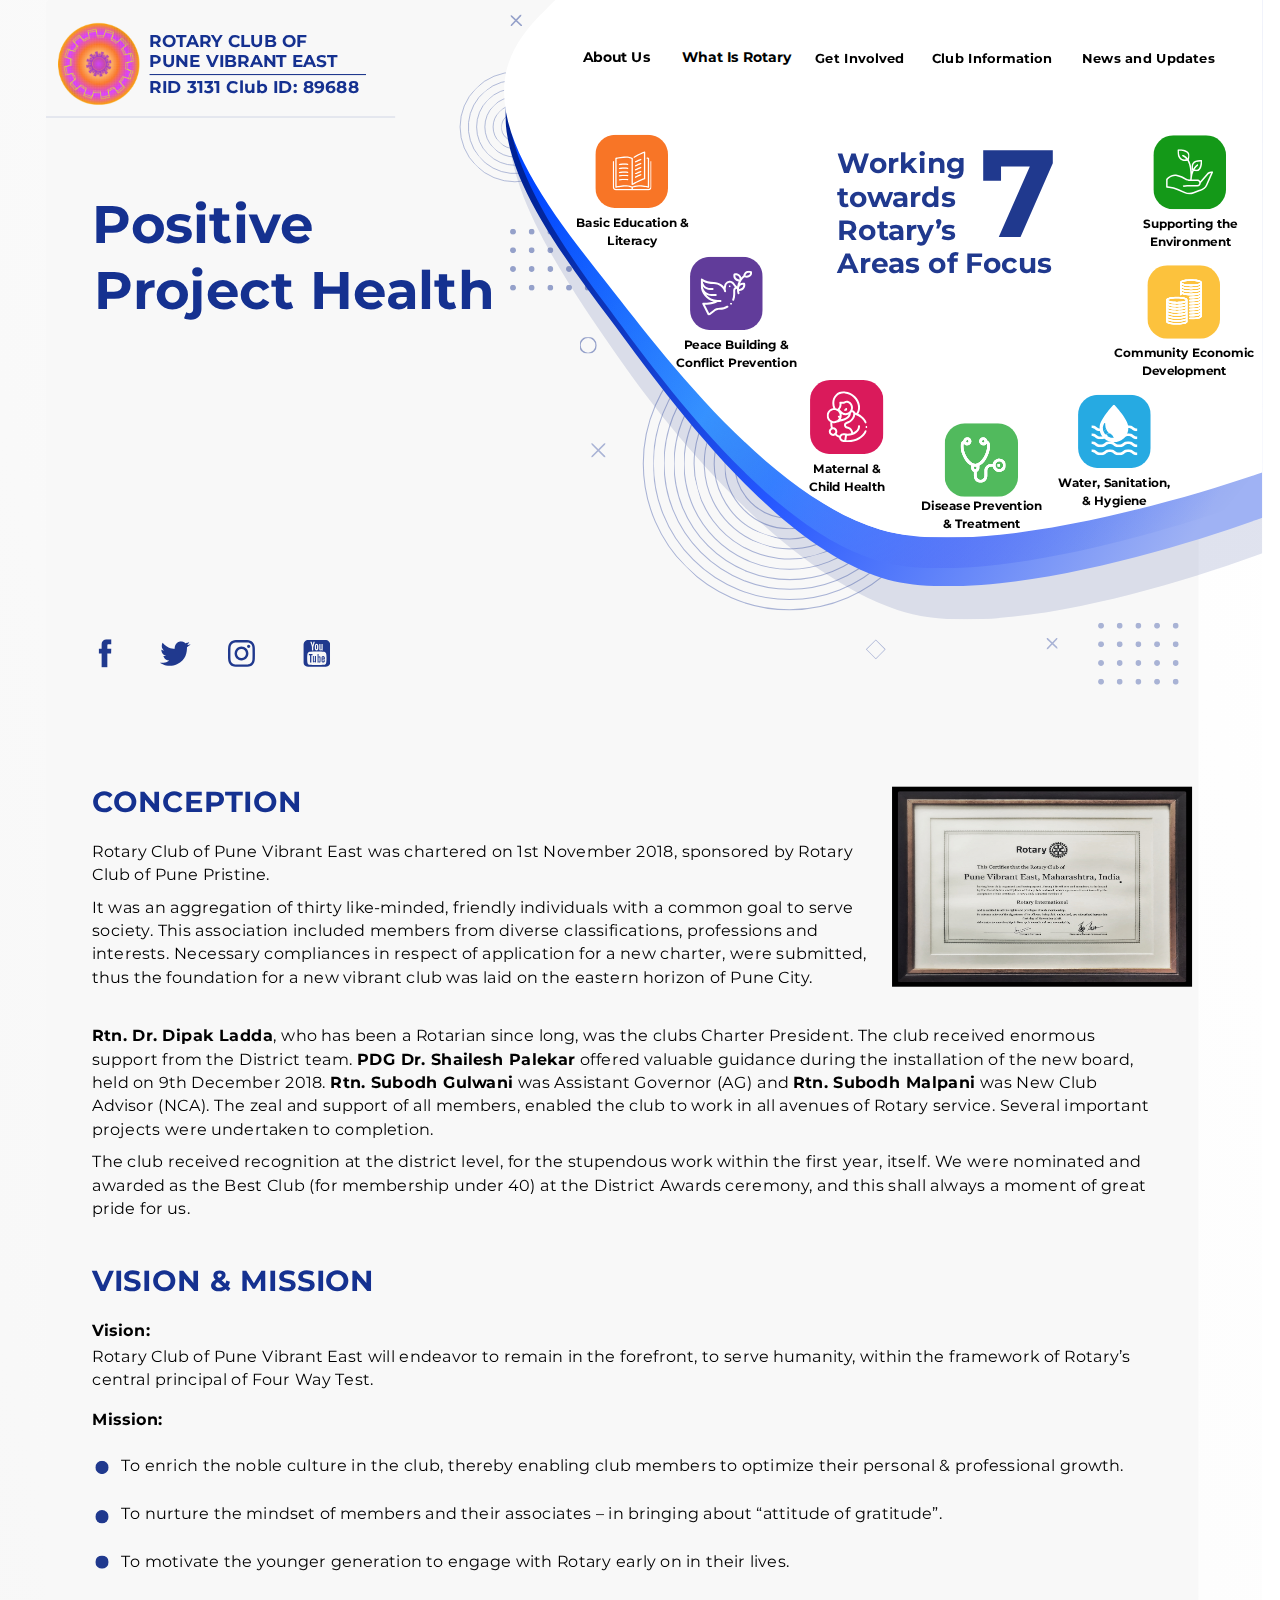
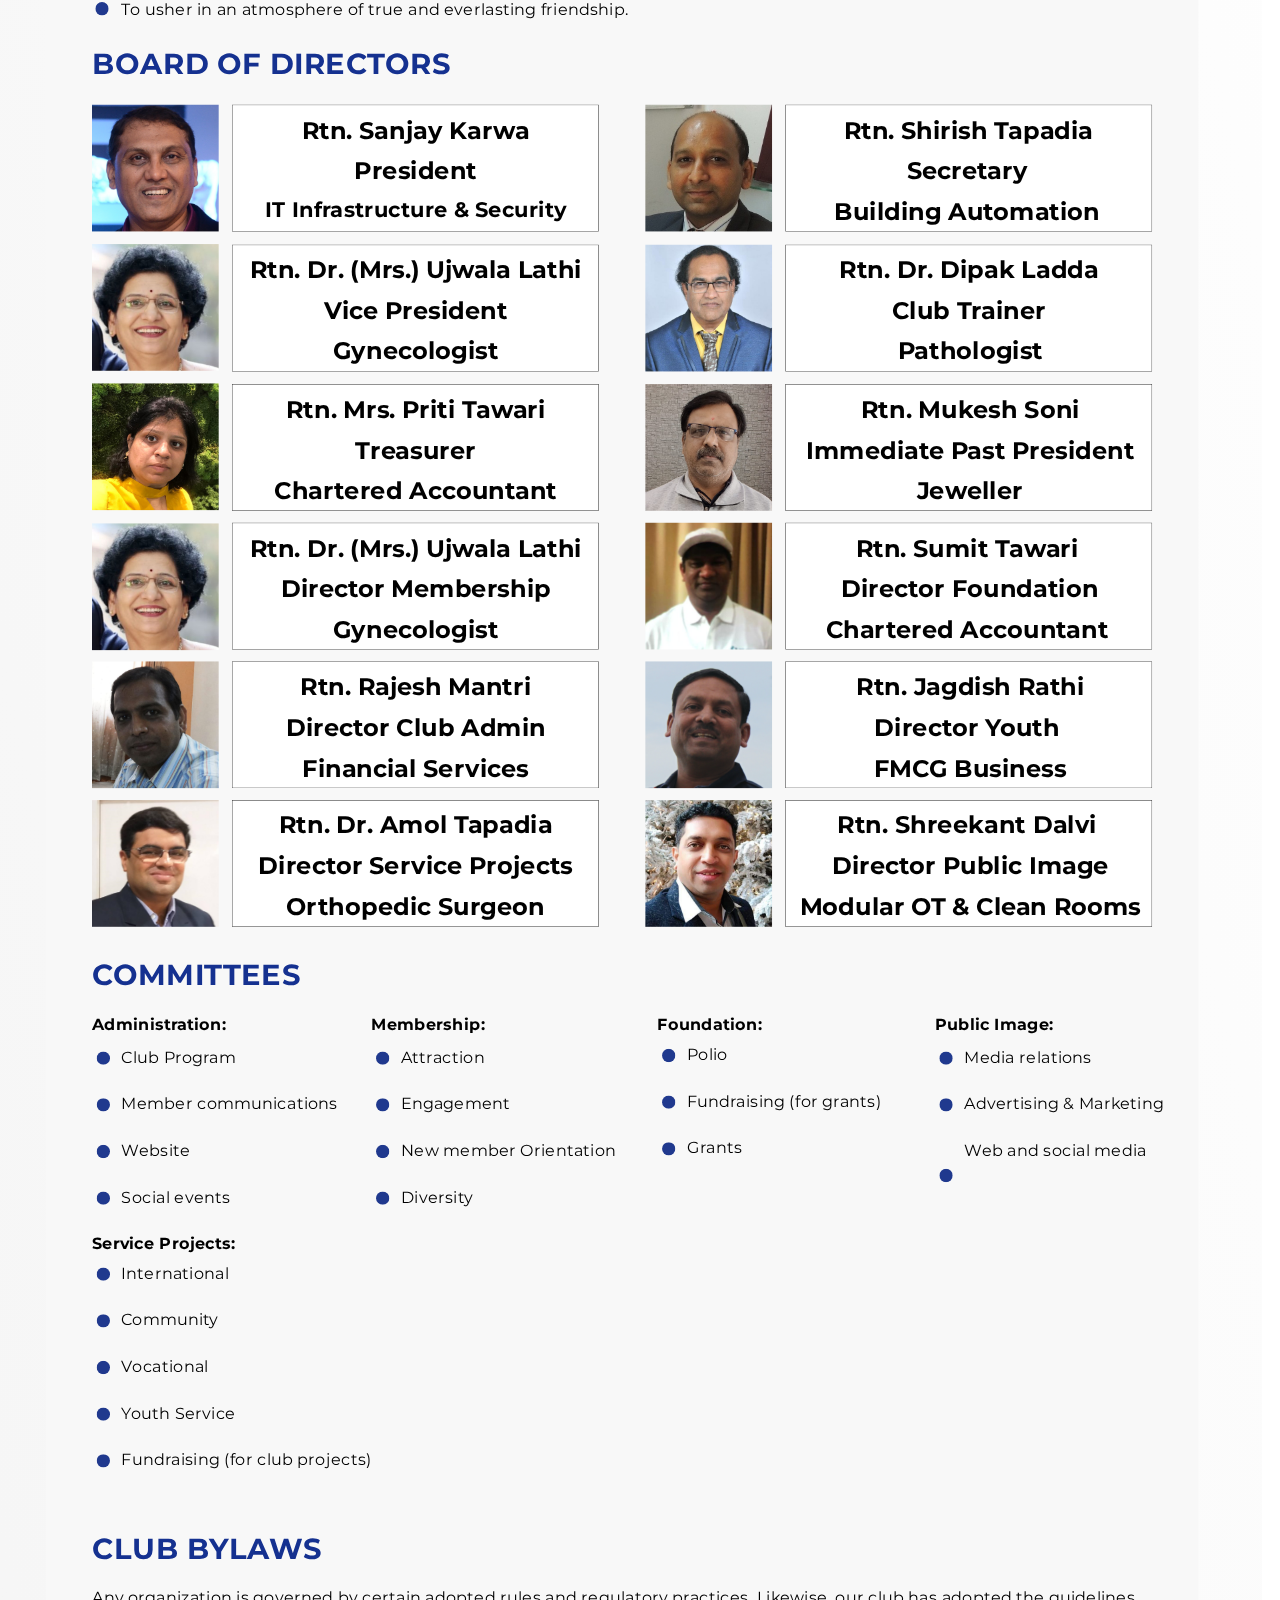
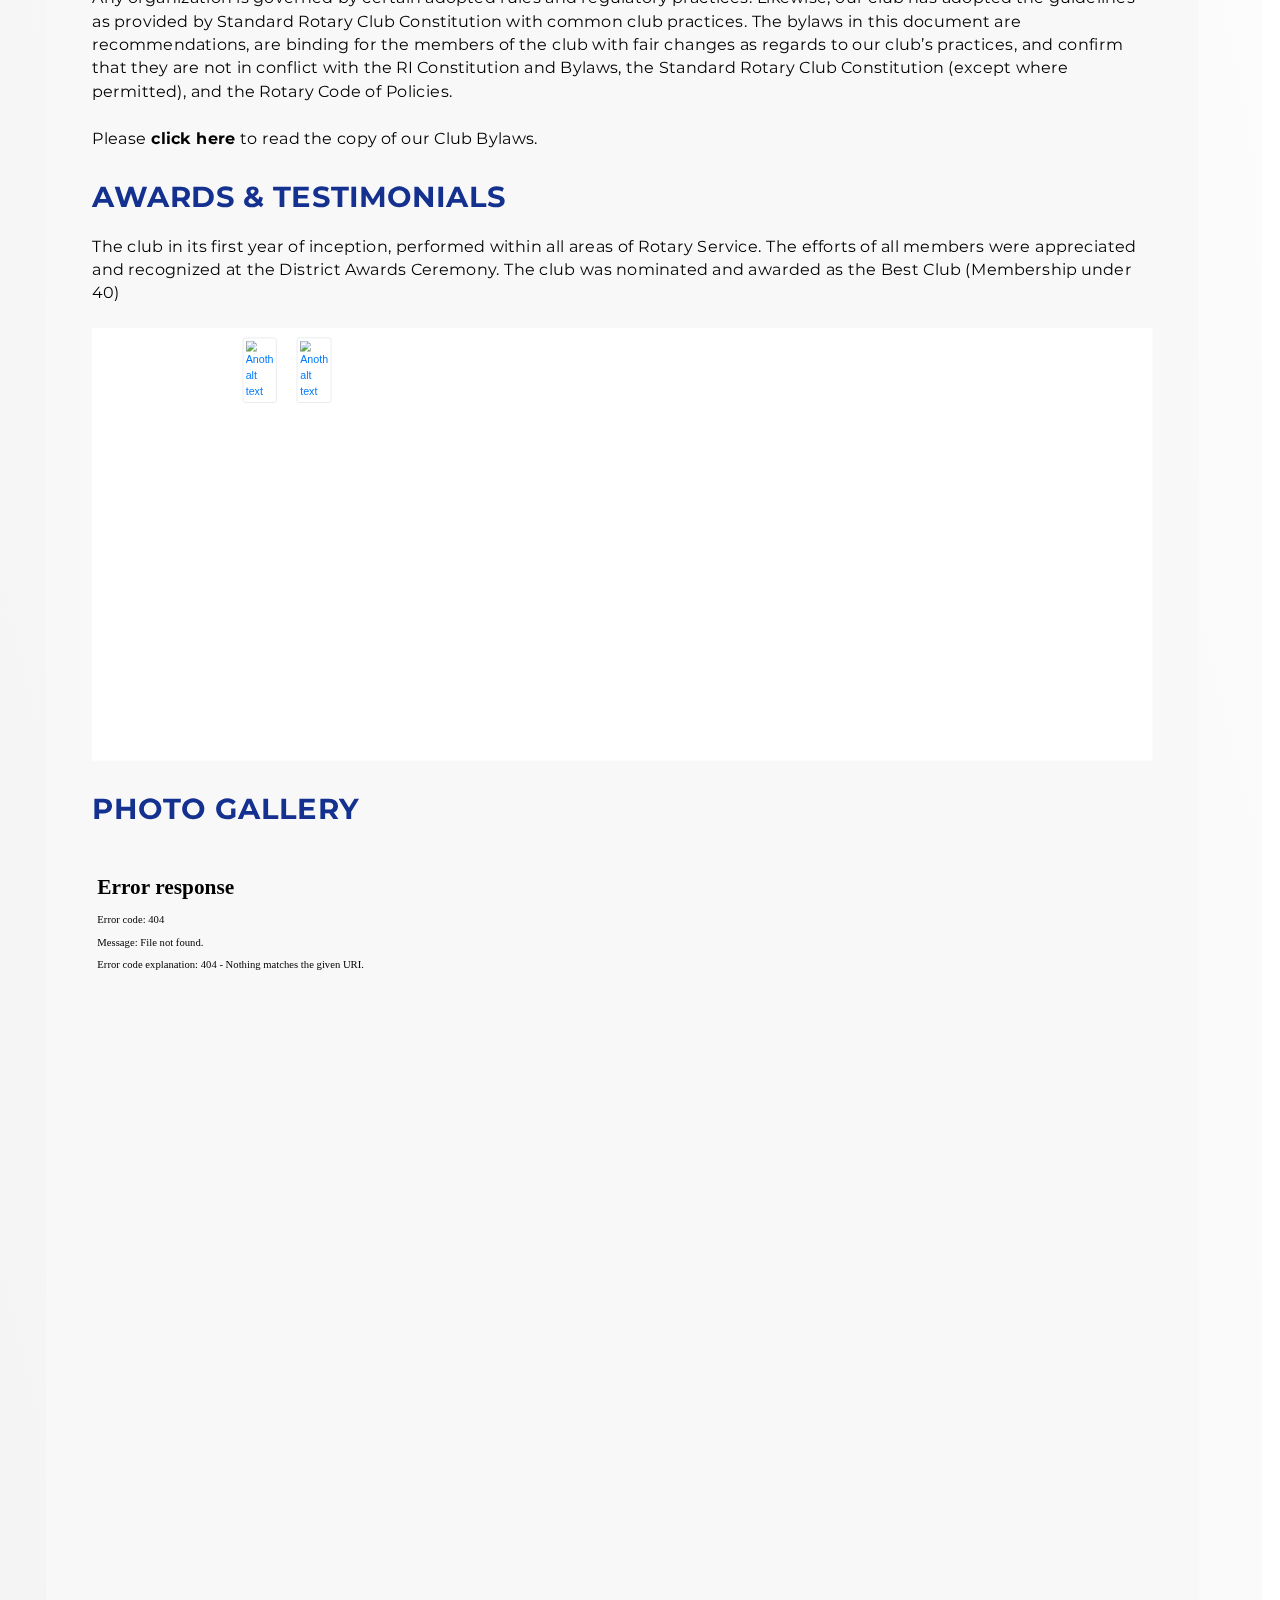
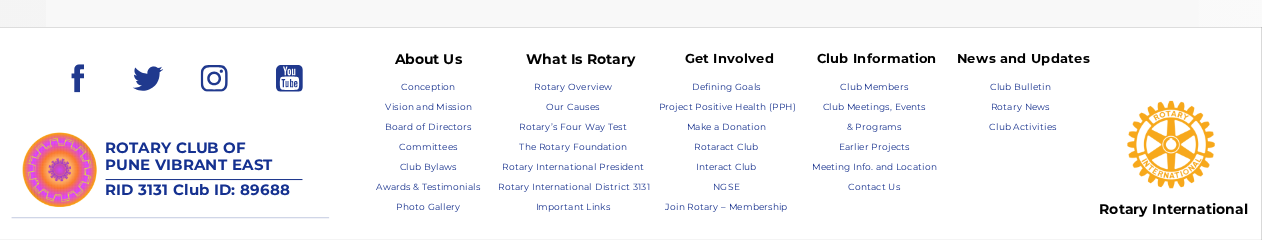
==== commit 477830be: "post deploy" ====
--- a/index.html
+++ b/index.html
@@ -65,12 +65,14 @@
 	<div data-type="Text" data-name="Main" id="Main">
 		<span> Positive</span>
 	</div>
+
+	<!--
 	<div data-type="Text" data-name="REGISTER FOR PPH APP :" id="REGISTER_FOR_PPH_APP_">
 		<span>REGISTER FOR PPH APP :</span>
-	</div>
+	</div>  -->
 	
 	<div data-type="Text" data-name="GET STARTED" class="GET_STARTED_Class" >
-		<button type="button" class="btn btn-primary btn-lg" id="myBtn1" onclick="getStarted()" target="_blank"><b>GET STARTED</b></button>
+	<!--	<button type="button" class="btn btn-primary btn-lg" id="myBtn1" onclick="getStarted()" target="_blank"><b>GET STARTED</b></button>-->
 <!--
 		<a href="Get Involved.html" class="button1 buttonGetStarted btn btn-primary btn-lg active" role="button" aria-pressed="true">GET STARTED</a>
 
@@ -786,10 +788,10 @@
 		<ellipse id="Ellipse_5558" rx="10" ry="10" cx="10" cy="10">
 		</ellipse>
 	</svg>
-	<svg data-type="Ellipse" data-name="Ellipse 5634" class="Ellipse_5634">
+	<!--<svg data-type="Ellipse" data-name="Ellipse 5634" class="Ellipse_5634">
 		<ellipse id="Ellipse_5634" rx="10" ry="10" cx="10" cy="10">
 		</ellipse>
-	</svg>
+	</svg>  point 1  5634 Ellipse_5635,5636,5637-->
 	<div data-type="Text" data-name="Media relations Advertising and 
 marketing Web and social media" id="Media_relations__Advertising_a">
 		<span>Media relations<br/><br/>Advertising & Marketing<br><br/>Web and social media</span>
@@ -869,22 +871,22 @@
 		<ellipse id="Ellipse_5559" rx="10" ry="10" cx="10" cy="10">
 		</ellipse>
 	</svg>
-	<svg data-type="Ellipse" data-name="Ellipse 5635" class="Ellipse_5635">
+	<!--<svg data-type="Ellipse" data-name="Ellipse 5635" class="Ellipse_5635">
 		<ellipse id="Ellipse_5635" rx="10" ry="10" cx="10" cy="10">
-		</ellipse>
-	</svg>
+		</ellipse>5634 Ellipse_5635,5636,5637
+	</svg>-->
 	<svg data-type="Ellipse" data-name="Ellipse 5560" class="Ellipse_5560">
 		<ellipse id="Ellipse_5560" rx="10" ry="10" cx="10" cy="10">
 		</ellipse>
 	</svg>
-	<svg data-type="Ellipse" data-name="Ellipse 5636" class="Ellipse_5636">
+	<!--<svg data-type="Ellipse" data-name="Ellipse 5636" class="Ellipse_5636">
 		<ellipse id="Ellipse_5636" rx="10" ry="10" cx="10" cy="10">
-		</ellipse>
+		</ellipse>  5634 Ellipse_5635,5636,5637
 	</svg>
 	<svg data-type="Ellipse" data-name="Ellipse 5637" class="Ellipse_5637">
 		<ellipse id="Ellipse_5637" rx="10" ry="10" cx="10" cy="10">
-		</ellipse>
-	</svg>
+		</ellipse>  5634 Ellipse_5635,5636,5637
+	</svg>-->
 	<svg data-type="Ellipse" data-name="Ellipse 5561" class="Ellipse_5561">
 		<ellipse id="Ellipse_5561" rx="10" ry="10" cx="10" cy="10">
 		</ellipse>
@@ -1430,7 +1432,7 @@
 			</div>				
 			</div>
 		</div>		
-	</div>
+	</div><!--
 	<div data-type="Text" data-name="Click on “Get Started” below to fill form and get registered. " id="Click_on_Get_Started_below_to_">
 		<span>Click on “Get Started” below to fill form and get registered. </span>
 	</div>
@@ -1442,7 +1444,7 @@
 	</div>
 	<div data-type="Text" data-name="Click here to Know More about PPH" id="Click_here_to_Know_More_about_">
 		<span><a href="Get Involved.html#PPH">Click here</a> to Know More about PPH</span>
-	</div>
+	</div>-->
 	<!--
 	<svg data-type="Rectangle" data-name="Rectangle 6122" class="Rectangle_6122">
 		<rect id="Rectangle_6122" rx="0" ry="0" x="0" y="0" width="527" height="312">
